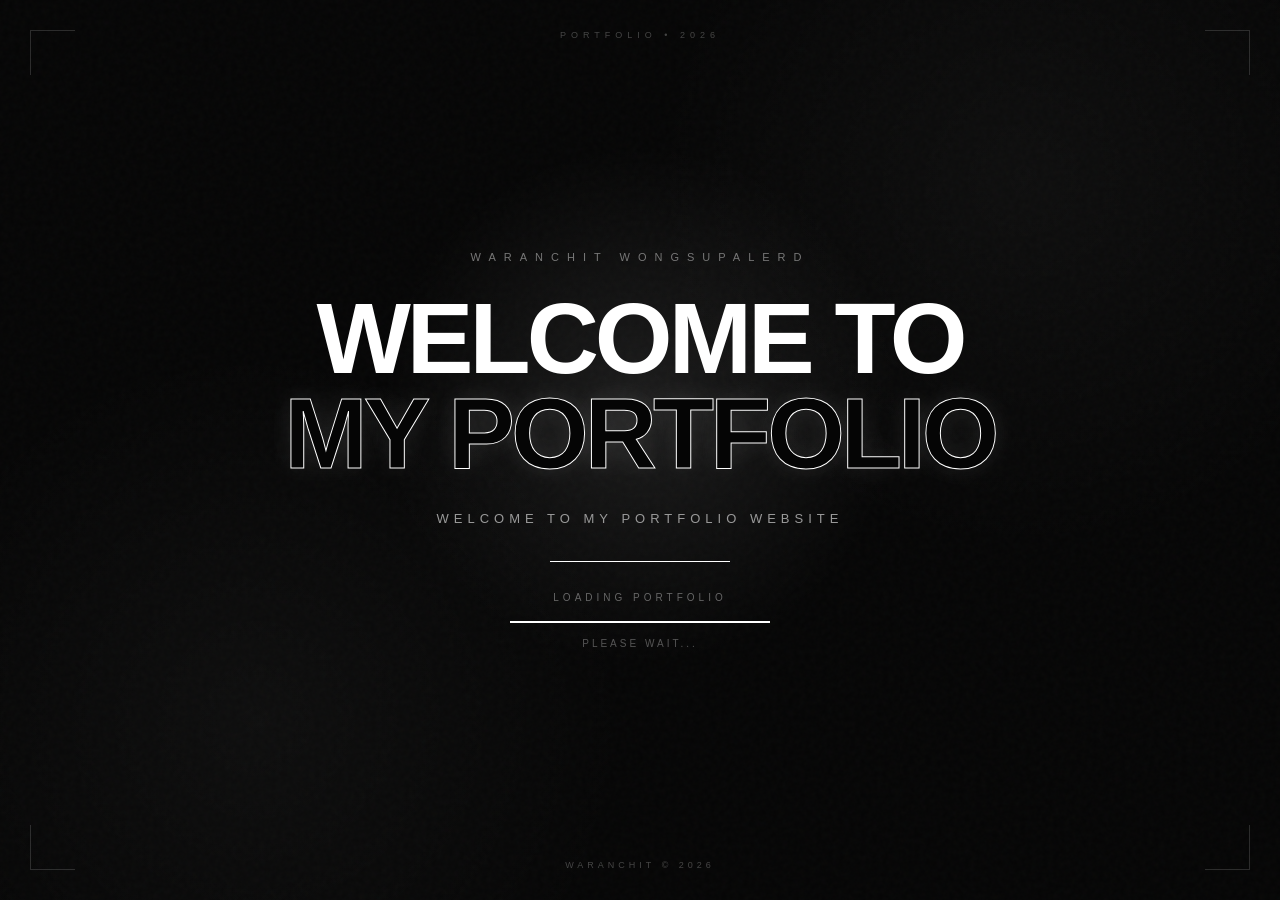
==== index.html @ 94093b91 "Update index.html" ====
<!DOCTYPE html>
<html lang="th">

<head>

<meta charset="UTF-8">
<meta name="viewport" content="width=device-width, initial-scale=1.0">

<title>Loading | Waranchit Portfolio</title>

<style>

/* =========================================================
   RESET
========================================================= */

*{
    margin:0;
    padding:0;
    box-sizing:border-box;
}

html,
body{
    width:100%;
    height:100%;
}

body{

    font-family:
        "Segoe UI",
        Arial,
        sans-serif;

    background:#050505;

    color:#fff;

    overflow:hidden;
}


/* =========================================================
   LOADING SCREEN
========================================================= */

.loading-screen{

    position:fixed;

    inset:0;

    width:100%;
    height:100%;

    display:flex;

    justify-content:center;

    align-items:center;

    background:

        radial-gradient(
            circle at 50% 45%,
            rgba(255,255,255,.09),
            transparent 32%
        ),

        radial-gradient(
            circle at 20% 80%,
            rgba(255,255,255,.035),
            transparent 30%
        ),

        radial-gradient(
            circle at 80% 20%,
            rgba(255,255,255,.035),
            transparent 30%
        ),

        #050505;

    overflow:hidden;
}


/* =========================================================
   BACKGROUND GRID
========================================================= */

.loading-screen::before{

    content:"";

    position:absolute;

    inset:0;

    background:

        linear-gradient(
            90deg,
            transparent 49.5%,
            rgba(255,255,255,.035) 50%,
            transparent 50.5%
        ),

        linear-gradient(
            transparent 49.5%,
            rgba(255,255,255,.035) 50%,
            transparent 50.5%
        );

    background-size:
        100px 100px;

    mask-image:
        radial-gradient(
            ellipse at center,
            black 0%,
            transparent 75%
        );

    opacity:.5;

    pointer-events:none;
}


/* =========================================================
   NOISE
========================================================= */

.loading-screen::after{

    content:"";

    position:absolute;

    inset:0;

    opacity:.035;

    pointer-events:none;

    background-image:

        url("data:image/svg+xml,%3Csvg viewBox='0 0 180 180' xmlns='http://www.w3.org/2000/svg'%3E%3Cfilter id='noise'%3E%3CfeTurbulence type='fractalNoise' baseFrequency='.9' numOctaves='3' stitchTiles='stitch'/%3E%3C/filter%3E%3Crect width='100%25' height='100%25' filter='url(%23noise)' opacity='.8'/%3E%3C/svg%3E");
}


/* =========================================================
   CENTER
========================================================= */

.loading-content{

    position:relative;

    z-index:5;

    width:90%;

    max-width:1000px;

    text-align:center;
}


/* =========================================================
   SMALL TEXT
========================================================= */

.small-text{

    font-size:11px;

    letter-spacing:8px;

    color:#777;

    margin-bottom:28px;

    opacity:0;

    animation:
        fadeUp .9s ease .3s forwards;
}


/* =========================================================
   MAIN TITLE
========================================================= */

.title{

    font-size:
        clamp(
            42px,
            8vw,
            100px
        );

    font-weight:700;

    line-height:.95;

    letter-spacing:-4px;

    text-transform:uppercase;

    opacity:0;

    animation:
        titleReveal 1.3s
        cubic-bezier(.16,1,.3,1)
        .7s
        forwards;
}


.title span{

    display:block;

    color:#050505;

    -webkit-text-stroke:
        1px #fff;

    text-shadow:

        0 0 25px
        rgba(255,255,255,.1),

        0 0 60px
        rgba(255,255,255,.05);
}


/* =========================================================
   SUBTITLE
========================================================= */

.subtitle{

    margin-top:30px;

    font-size:13px;

    letter-spacing:5px;

    color:#999;

    text-transform:uppercase;

    opacity:0;

    animation:
        fadeUp .9s ease 1.9s forwards;
}


/* =========================================================
   LINE
========================================================= */

.line{

    width:0;

    height:1px;

    background:#fff;

    margin:
        35px auto 30px;

    animation:
        lineGrow 1.2s ease 2.5s forwards;
}


/* =========================================================
   LOADING TEXT
========================================================= */

.loading-text{

    font-size:10px;

    letter-spacing:4px;

    color:#666;

    text-transform:uppercase;

    opacity:0;

    animation:
        fadeIn .7s ease 2.8s forwards;
}


/* =========================================================
   PROGRESS BAR
========================================================= */

.progress{

    width:260px;

    max-width:70%;

    height:2px;

    background:#222;

    margin:
        18px auto 0;

    overflow:hidden;

    position:relative;

    opacity:0;

    animation:
        fadeIn .7s ease 2.8s forwards;
}


.progress::after{

    content:"";

    position:absolute;

    top:0;

    left:0;

    width:0;

    height:100%;

    background:#fff;

    box-shadow:
        0 0 12px
        rgba(255,255,255,.6);

    animation:
        loading 3s
        cubic-bezier(.4,0,.2,1)
        2.9s
        forwards;
}


/* =========================================================
   PERCENT
========================================================= */

.percent{

    margin-top:15px;

    font-size:10px;

    color:#555;

    letter-spacing:3px;

    opacity:0;

    animation:
        fadeIn .7s ease 2.8s forwards;
}


/* =========================================================
   CORNERS
========================================================= */

.corner{

    position:absolute;

    width:45px;

    height:45px;

    border-color:#444;

    border-style:solid;

    opacity:.6;
}


.corner.top-left{

    top:30px;

    left:30px;

    border-width:
        1px 0 0 1px;
}


.corner.top-right{

    top:30px;

    right:30px;

    border-width:
        1px 1px 0 0;
}


.corner.bottom-left{

    bottom:30px;

    left:30px;

    border-width:
        0 0 1px 1px;
}


.corner.bottom-right{

    bottom:30px;

    right:30px;

    border-width:
        0 1px 1px 0;
}


/* =========================================================
   TOP / BOTTOM INFO
========================================================= */

.top-info{

    position:absolute;

    top:30px;

    left:50%;

    transform:
        translateX(-50%);

    font-size:9px;

    letter-spacing:5px;

    color:#444;
}


.bottom-info{

    position:absolute;

    bottom:30px;

    left:50%;

    transform:
        translateX(-50%);

    font-size:9px;

    letter-spacing:4px;

    color:#444;

    white-space:nowrap;
}


/* =========================================================
   EXIT
========================================================= */

.loading-screen.exit{

    animation:
        exitScreen 1s
        cubic-bezier(.76,0,.24,1)
        forwards;
}


/* =========================================================
   ANIMATIONS
========================================================= */

@keyframes fadeUp{

    from{

        opacity:0;

        transform:
            translateY(25px);
    }

    to{

        opacity:1;

        transform:
            translateY(0);
    }
}


@keyframes fadeIn{

    from{
        opacity:0;
    }

    to{
        opacity:1;
    }
}


@keyframes titleReveal{

    from{

        opacity:0;

        transform:
            translateY(50px);

        letter-spacing:15px;
    }

    to{

        opacity:1;

        transform:
            translateY(0);

        letter-spacing:-4px;
    }
}


@keyframes lineGrow{

    from{
        width:0;
    }

    to{
        width:180px;
    }
}


@keyframes loading{

    from{
        width:0;
    }

    to{
        width:100%;
    }
}


@keyframes exitScreen{

    0%{

        opacity:1;

        transform:
            scale(1);
    }

    100%{

        opacity:0;

        transform:
            scale(1.06);

        visibility:hidden;
    }
}


/* =========================================================
   MOBILE
========================================================= */

@media(max-width:600px){

    .small-text{

        font-size:9px;

        letter-spacing:5px;

        margin-bottom:22px;
    }


    .title{

        font-size:40px;

        letter-spacing:-2px;
    }


    .subtitle{

        font-size:9px;

        letter-spacing:3px;

        line-height:1.8;
    }


    .loading-text{

        font-size:8px;

        letter-spacing:3px;
    }


    .progress{

        width:220px;
    }


    .corner{

        width:30px;

        height:30px;
    }


    .corner.top-left,
    .corner.top-right{

        top:20px;
    }


    .corner.bottom-left,
    .corner.bottom-right{

        bottom:20px;
    }


    .corner.top-left,
    .corner.bottom-left{

        left:20px;
    }


    .corner.top-right,
    .corner.bottom-right{

        right:20px;
    }


    .top-info{

        top:22px;

        font-size:7px;

        letter-spacing:3px;
    }


    .bottom-info{

        bottom:22px;

        font-size:7px;

        letter-spacing:2px;
    }

}


@media(max-width:400px){

    .title{

        font-size:32px;
    }


    .subtitle{

        font-size:8px;
    }


    .progress{

        width:180px;
    }

}

</style>

</head>


<body>


<!-- =========================================================
     LOADING SCREEN
========================================================= -->

<section class="loading-screen" id="loadingScreen">


    <!-- CORNERS -->

    <div class="corner top-left"></div>

    <div class="corner top-right"></div>

    <div class="corner bottom-left"></div>

    <div class="corner bottom-right"></div>


    <!-- TOP -->

    <div class="top-info">

        PORTFOLIO • 2026

    </div>


    <!-- CENTER -->

    <div class="loading-content">


        <div class="small-text">

            WARANCHIT WONGSUPALERD

        </div>


        <div class="title">

            WELCOME TO

            <span>

                MY PORTFOLIO

            </span>

        </div>


        <div class="subtitle">

            WELCOME TO MY PORTFOLIO WEBSITE

        </div>


        <div class="line"></div>


        <div class="loading-text">

            LOADING PORTFOLIO

        </div>


        <div class="progress"></div>


        <div class="percent">

            PLEASE WAIT...

        </div>


    </div>


    <!-- BOTTOM -->

    <div class="bottom-info">

        WARANCHIT © 2026

    </div>


</section>


<script>

/* =========================================================
   AUTO REDIRECT
========================================================= */

const loadingScreen =
    document.getElementById("loadingScreen");


/*
    รอให้ Animation โหลดเสร็จ
    แล้วเปลี่ยนไปหน้า portfolio.html
*/

setTimeout(() => {

    loadingScreen.classList.add("exit");

}, 5900);


/*
    หลังจากหน้า Loading เริ่มหาย
    ให้เปิด portfolio.html อัตโนมัติ
*/

setTimeout(() => {

    window.location.href = "portfolio.html";

}, 6900);

</script>


</body>

</html>
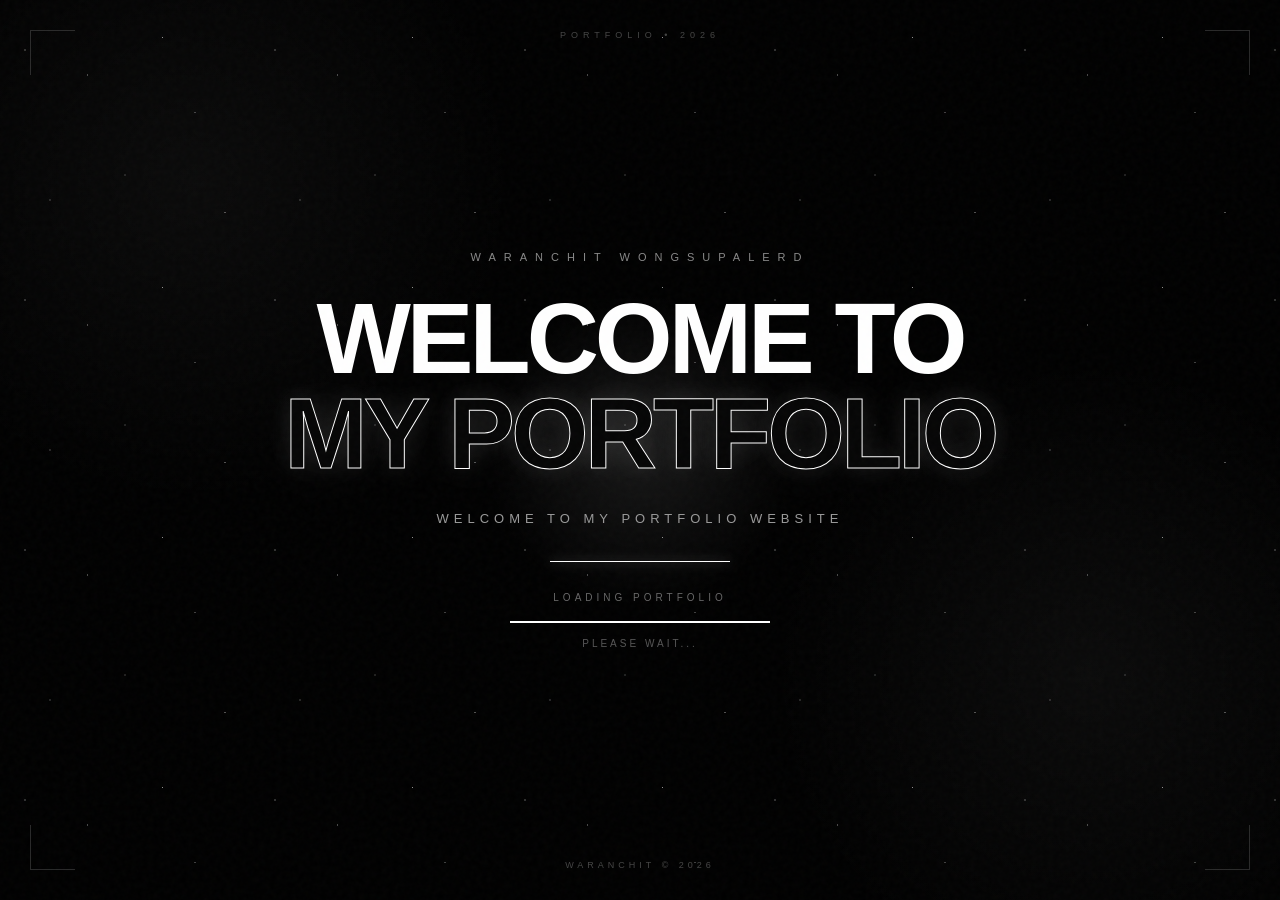
==== commit ca26ded0: "Update index.html" ====
--- a/index.html
+++ b/index.html
@@ -1,3 +1,4 @@
+```html
 <!DOCTYPE html>
 <html lang="th">
 
@@ -33,7 +34,7 @@
         Arial,
         sans-serif;
 
-    background:#050505;
+    background:#000;
 
     color:#fff;
 
@@ -63,26 +64,254 @@
     background:
 
         radial-gradient(
-            circle at 50% 45%,
+            circle at 50% 50%,
             rgba(255,255,255,.09),
-            transparent 32%
+            transparent 20%
         ),
 
         radial-gradient(
-            circle at 20% 80%,
-            rgba(255,255,255,.035),
-            transparent 30%
+            circle at 15% 20%,
+            rgba(255,255,255,.04),
+            transparent 25%
         ),
 
         radial-gradient(
-            circle at 80% 20%,
-            rgba(255,255,255,.035),
-            transparent 30%
+            circle at 85% 75%,
+            rgba(255,255,255,.04),
+            transparent 25%
         ),
 
-        #050505;
+        #000;
 
     overflow:hidden;
+
+    isolation:isolate;
+}
+
+
+/* =========================================================
+   SPACE STARS
+========================================================= */
+
+.loading-screen .stars{
+
+    position:absolute;
+
+    inset:0;
+
+    background-image:
+
+        radial-gradient(
+            1px 1px at 10% 20%,
+            rgba(255,255,255,.9),
+            transparent
+        ),
+
+        radial-gradient(
+            1px 1px at 20% 80%,
+            rgba(255,255,255,.7),
+            transparent
+        ),
+
+        radial-gradient(
+            1px 1px at 35% 30%,
+            rgba(255,255,255,.8),
+            transparent
+        ),
+
+        radial-gradient(
+            1px 1px at 50% 70%,
+            rgba(255,255,255,.6),
+            transparent
+        ),
+
+        radial-gradient(
+            1px 1px at 65% 15%,
+            rgba(255,255,255,.8),
+            transparent
+        ),
+
+        radial-gradient(
+            1px 1px at 78% 45%,
+            rgba(255,255,255,.7),
+            transparent
+        ),
+
+        radial-gradient(
+            1px 1px at 90% 85%,
+            rgba(255,255,255,.9),
+            transparent
+        );
+
+    background-size:
+        250px 250px;
+
+    opacity:.7;
+
+    animation:
+        starMove 20s linear infinite;
+
+    z-index:-5;
+}
+
+
+/* =========================================================
+   SHOOTING STARS
+========================================================= */
+
+.shooting-stars{
+
+    position:absolute;
+
+    inset:0;
+
+    overflow:hidden;
+
+    pointer-events:none;
+
+    z-index:-2;
+}
+
+
+.shooting-star{
+
+    position:absolute;
+
+    width:180px;
+
+    height:1px;
+
+    background:
+
+        linear-gradient(
+            90deg,
+            transparent,
+            rgba(255,255,255,.15),
+            #fff
+        );
+
+    box-shadow:
+        0 0 8px rgba(255,255,255,.7);
+
+    opacity:0;
+
+    transform:
+        rotate(-35deg);
+
+    animation:
+        shooting 5s linear infinite;
+}
+
+
+/* STAR 1 */
+
+.shooting-star:nth-child(1){
+
+    top:8%;
+
+    left:5%;
+
+    animation-delay:0s;
+
+    animation-duration:4.5s;
+}
+
+
+/* STAR 2 */
+
+.shooting-star:nth-child(2){
+
+    top:20%;
+
+    left:55%;
+
+    animation-delay:1.8s;
+
+    animation-duration:5s;
+}
+
+
+/* STAR 3 */
+
+.shooting-star:nth-child(3){
+
+    top:5%;
+
+    left:78%;
+
+    animation-delay:3.5s;
+
+    animation-duration:4.8s;
+}
+
+
+/* STAR 4 */
+
+.shooting-star:nth-child(4){
+
+    top:55%;
+
+    left:15%;
+
+    animation-delay:5s;
+
+    animation-duration:5.5s;
+}
+
+
+/* STAR 5 */
+
+.shooting-star:nth-child(5){
+
+    top:35%;
+
+    left:88%;
+
+    animation-delay:7s;
+
+    animation-duration:4.5s;
+}
+
+
+/* STAR 6 */
+
+.shooting-star:nth-child(6){
+
+    top:75%;
+
+    left:65%;
+
+    animation-delay:9s;
+
+    animation-duration:5s;
+}
+
+
+/* STAR 7 */
+
+.shooting-star:nth-child(7){
+
+    top:45%;
+
+    left:40%;
+
+    animation-delay:11s;
+
+    animation-duration:6s;
+}
+
+
+/* STAR 8 */
+
+.shooting-star:nth-child(8){
+
+    top:85%;
+
+    left:5%;
+
+    animation-delay:13s;
+
+    animation-duration:5s;
 }
 
 
@@ -90,9 +319,7 @@
    BACKGROUND GRID
 ========================================================= */
 
-.loading-screen::before{
-
-    content:"";
+.loading-screen .grid{
 
     position:absolute;
 
@@ -103,13 +330,13 @@
         linear-gradient(
             90deg,
             transparent 49.5%,
-            rgba(255,255,255,.035) 50%,
+            rgba(255,255,255,.025) 50%,
             transparent 50.5%
         ),
 
         linear-gradient(
             transparent 49.5%,
-            rgba(255,255,255,.035) 50%,
+            rgba(255,255,255,.025) 50%,
             transparent 50.5%
         );
 
@@ -126,6 +353,8 @@
     opacity:.5;
 
     pointer-events:none;
+
+    z-index:-3;
 }
 
 
@@ -133,9 +362,7 @@
    NOISE
 ========================================================= */
 
-.loading-screen::after{
-
-    content:"";
+.loading-screen .noise{
 
     position:absolute;
 
@@ -148,6 +375,8 @@
     background-image:
 
         url("data:image/svg+xml,%3Csvg viewBox='0 0 180 180' xmlns='http://www.w3.org/2000/svg'%3E%3Cfilter id='noise'%3E%3CfeTurbulence type='fractalNoise' baseFrequency='.9' numOctaves='3' stitchTiles='stitch'/%3E%3C/filter%3E%3Crect width='100%25' height='100%25' filter='url(%23noise)' opacity='.8'/%3E%3C/svg%3E");
+
+    z-index:10;
 }
 
 
@@ -179,7 +408,7 @@
 
     letter-spacing:8px;
 
-    color:#777;
+    color:#888;
 
     margin-bottom:28px;
 
@@ -214,6 +443,7 @@
     opacity:0;
 
     animation:
+
         titleReveal 1.3s
         cubic-bezier(.16,1,.3,1)
         .7s
@@ -233,10 +463,13 @@
     text-shadow:
 
         0 0 25px
-        rgba(255,255,255,.1),
+        rgba(255,255,255,.12),
 
         0 0 60px
-        rgba(255,255,255,.05);
+        rgba(255,255,255,.06);
+
+    animation:
+        titleGlow 3s ease-in-out infinite;
 }
 
 
@@ -277,80 +510,84 @@
 
     margin:
         35px auto 30px;
-
-    animation:
-        lineGrow 1.2s ease 2.5s forwards;
-}
-
-
-/* =========================================================
-   LOADING TEXT
-========================================================= */
-
-.loading-text{
-
-    font-size:10px;
-
-    letter-spacing:4px;
-
-    color:#666;
-
-    text-transform:uppercase;
-
-    opacity:0;
-
-    animation:
-        fadeIn .7s ease 2.8s forwards;
-}
-
-
-/* =========================================================
-   PROGRESS BAR
-========================================================= */
-
-.progress{
-
-    width:260px;
-
-    max-width:70%;
-
-    height:2px;
-
-    background:#222;
-
-    margin:
-        18px auto 0;
-
-    overflow:hidden;
-
-    position:relative;
-
-    opacity:0;
-
-    animation:
-        fadeIn .7s ease 2.8s forwards;
-}
-
-
-.progress::after{
-
-    content:"";
-
-    position:absolute;
-
-    top:0;
-
-    left:0;
-
-    width:0;
-
-    height:100%;
-
-    background:#fff;
 
     box-shadow:
         0 0 12px
         rgba(255,255,255,.6);
+
+    animation:
+        lineGrow 1.2s ease 2.5s forwards;
+}
+
+
+/* =========================================================
+   LOADING TEXT
+========================================================= */
+
+.loading-text{
+
+    font-size:10px;
+
+    letter-spacing:4px;
+
+    color:#666;
+
+    text-transform:uppercase;
+
+    opacity:0;
+
+    animation:
+        fadeIn .7s ease 2.8s forwards;
+}
+
+
+/* =========================================================
+   PROGRESS BAR
+========================================================= */
+
+.progress{
+
+    width:260px;
+
+    max-width:70%;
+
+    height:2px;
+
+    background:#222;
+
+    margin:
+        18px auto 0;
+
+    overflow:hidden;
+
+    position:relative;
+
+    opacity:0;
+
+    animation:
+        fadeIn .7s ease 2.8s forwards;
+}
+
+
+.progress::after{
+
+    content:"";
+
+    position:absolute;
+
+    top:0;
+
+    left:0;
+
+    width:0;
+
+    height:100%;
+
+    background:#fff;
+
+    box-shadow:
+        0 0 15px
+        rgba(255,255,255,.9);
 
     animation:
         loading 3s
@@ -398,6 +635,21 @@
     border-style:solid;
 
     opacity:.6;
+
+    z-index:6;
+
+    transition:
+        all .4s ease;
+}
+
+
+.corner:hover{
+
+    border-color:#fff;
+
+    width:55px;
+
+    height:55px;
 }
 
 
@@ -446,7 +698,7 @@
 
 
 /* =========================================================
-   TOP / BOTTOM INFO
+   TOP INFO
 ========================================================= */
 
 .top-info{
@@ -465,8 +717,14 @@
     letter-spacing:5px;
 
     color:#444;
-}
-
+
+    z-index:6;
+}
+
+
+/* =========================================================
+   BOTTOM INFO
+========================================================= */
 
 .bottom-info{
 
@@ -486,6 +744,8 @@
     color:#444;
 
     white-space:nowrap;
+
+    z-index:6;
 }
 
 
@@ -562,6 +822,25 @@
 }
 
 
+@keyframes titleGlow{
+
+    0%,
+    100%{
+
+        text-shadow:
+            0 0 20px
+            rgba(255,255,255,.08);
+    }
+
+    50%{
+
+        text-shadow:
+            0 0 35px
+            rgba(255,255,255,.18);
+    }
+}
+
+
 @keyframes lineGrow{
 
     from{
@@ -586,6 +865,63 @@
 }
 
 
+@keyframes starMove{
+
+    from{
+
+        transform:
+            translateY(0);
+    }
+
+    to{
+
+        transform:
+            translateY(-80px);
+    }
+}
+
+
+@keyframes shooting{
+
+    0%{
+
+        opacity:0;
+
+        transform:
+            translate(0,0)
+            rotate(-35deg);
+    }
+
+    5%{
+
+        opacity:1;
+    }
+
+    25%{
+
+        opacity:.9;
+    }
+
+    40%{
+
+        opacity:0;
+
+        transform:
+            translate(650px,650px)
+            rotate(-35deg);
+    }
+
+    100%{
+
+        opacity:0;
+
+        transform:
+            translate(650px,650px)
+            rotate(-35deg);
+    }
+}
+
+
 @keyframes exitScreen{
 
     0%{
@@ -601,7 +937,7 @@
         opacity:0;
 
         transform:
-            scale(1.06);
+            scale(1.08);
 
         visibility:hidden;
     }
@@ -657,6 +993,14 @@
 
 
     .corner{
+
+        width:30px;
+
+        height:30px;
+    }
+
+
+    .corner:hover{
 
         width:30px;
 
@@ -709,6 +1053,12 @@
         font-size:7px;
 
         letter-spacing:2px;
+    }
+
+
+    .shooting-star{
+
+        width:120px;
     }
 
 }
@@ -747,7 +1097,48 @@
      LOADING SCREEN
 ========================================================= -->
 
-<section class="loading-screen" id="loadingScreen">
+<section
+    class="loading-screen"
+    id="loadingScreen"
+>
+
+
+    <!-- SPACE STARS -->
+
+    <div class="stars"></div>
+
+
+    <!-- BACKGROUND GRID -->
+
+    <div class="grid"></div>
+
+
+    <!-- SHOOTING STARS -->
+
+    <div class="shooting-stars">
+
+        <span class="shooting-star"></span>
+
+        <span class="shooting-star"></span>
+
+        <span class="shooting-star"></span>
+
+        <span class="shooting-star"></span>
+
+        <span class="shooting-star"></span>
+
+        <span class="shooting-star"></span>
+
+        <span class="shooting-star"></span>
+
+        <span class="shooting-star"></span>
+
+    </div>
+
+
+    <!-- NOISE -->
+
+    <div class="noise"></div>
 
 
     <!-- CORNERS -->
@@ -848,8 +1239,8 @@
 
 
 /*
-    รอให้ Animation โหลดเสร็จ
-    แล้วเปลี่ยนไปหน้า portfolio.html
+    เริ่มเอฟเฟกต์ออกจากหน้าจอ
+    หลังจาก Loading ทำงานประมาณ 5.9 วินาที
 */
 
 setTimeout(() => {
@@ -860,13 +1251,13 @@
 
 
 /*
-    หลังจากหน้า Loading เริ่มหาย
-    ให้เปิด portfolio.html อัตโนมัติ
+    เปิดหน้า Portfolio
 */
 
 setTimeout(() => {
 
-    window.location.href = "portfolio.html";
+    window.location.href =
+        "portfolio.html";
 
 }, 6900);
 
@@ -876,3 +1267,4 @@
 </body>
 
 </html>
+```
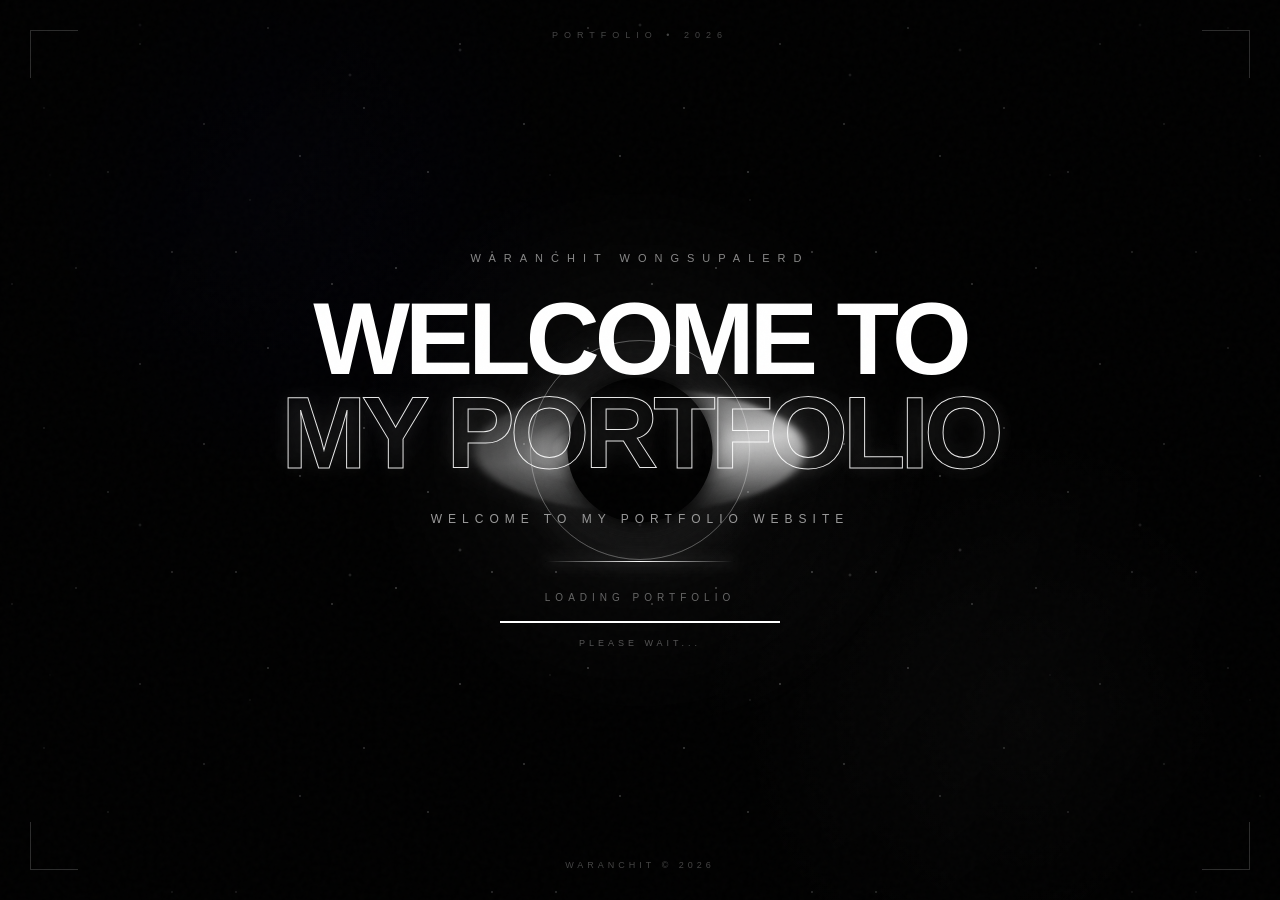
==== commit aba109ad: "Update index.html" ====
--- a/index.html
+++ b/index.html
@@ -65,20 +65,20 @@
 
         radial-gradient(
             circle at 50% 50%,
-            rgba(255,255,255,.09),
-            transparent 20%
+            rgba(255,255,255,.08),
+            transparent 18%
         ),
 
         radial-gradient(
-            circle at 15% 20%,
-            rgba(255,255,255,.04),
-            transparent 25%
+            circle at 20% 20%,
+            rgba(100,100,255,.04),
+            transparent 30%
         ),
 
         radial-gradient(
-            circle at 85% 75%,
-            rgba(255,255,255,.04),
-            transparent 25%
+            circle at 80% 80%,
+            rgba(255,255,255,.035),
+            transparent 30%
         ),
 
         #000;
@@ -86,72 +86,282 @@
     overflow:hidden;
 
     isolation:isolate;
-}
-
-
-/* =========================================================
-   SPACE STARS
-========================================================= */
-
-.loading-screen .stars{
+
+    perspective:1000px;
+}
+
+
+/* =========================================================
+   STAR FIELD
+========================================================= */
+
+.stars{
 
     position:absolute;
 
+    inset:-100px;
+
+    background-image:
+
+        radial-gradient(1px 1px at 5% 10%,#fff,transparent),
+        radial-gradient(1px 1px at 15% 40%,#fff,transparent),
+        radial-gradient(1px 1px at 25% 80%,#fff,transparent),
+        radial-gradient(1px 1px at 35% 20%,#fff,transparent),
+        radial-gradient(1px 1px at 45% 65%,#fff,transparent),
+        radial-gradient(1px 1px at 55% 15%,#fff,transparent),
+        radial-gradient(1px 1px at 65% 85%,#fff,transparent),
+        radial-gradient(1px 1px at 75% 45%,#fff,transparent),
+        radial-gradient(1px 1px at 85% 10%,#fff,transparent),
+        radial-gradient(1px 1px at 95% 70%,#fff,transparent);
+
+    background-size:320px 320px;
+
+    opacity:.65;
+
+    animation:
+        starsMove 35s linear infinite;
+
+    z-index:-10;
+}
+
+
+/* SECOND STAR LAYER */
+
+.stars::after{
+
+    content:"";
+
+    position:absolute;
+
     inset:0;
 
     background-image:
 
+        radial-gradient(2px 2px at 12% 30%,rgba(255,255,255,.8),transparent),
+        radial-gradient(1px 1px at 30% 55%,rgba(255,255,255,.7),transparent),
+        radial-gradient(2px 2px at 48% 25%,rgba(255,255,255,.8),transparent),
+        radial-gradient(1px 1px at 70% 60%,rgba(255,255,255,.8),transparent),
+        radial-gradient(2px 2px at 90% 35%,rgba(255,255,255,.7),transparent);
+
+    background-size:500px 500px;
+
+    animation:
+        starsMoveReverse 50s linear infinite;
+
+    opacity:.45;
+}
+
+
+/* =========================================================
+   BLACK HOLE
+========================================================= */
+
+.black-hole{
+
+    position:absolute;
+
+    width:420px;
+
+    height:420px;
+
+    left:50%;
+
+    top:50%;
+
+    transform:
+        translate(-50%,-50%);
+
+    z-index:-3;
+
+    pointer-events:none;
+
+    animation:
+        blackHoleFloat 8s ease-in-out infinite;
+}
+
+
+/* =========================================================
+   OUTER GRAVITY GLOW
+========================================================= */
+
+.black-hole::before{
+
+    content:"";
+
+    position:absolute;
+
+    inset:-90px;
+
+    border-radius:50%;
+
+    background:
+
         radial-gradient(
-            1px 1px at 10% 20%,
-            rgba(255,255,255,.9),
-            transparent
-        ),
+            circle,
+            rgba(255,255,255,.08) 0%,
+            rgba(255,255,255,.025) 35%,
+            transparent 70%
+        );
+
+    filter:blur(15px);
+
+    animation:
+        gravityPulse 4s ease-in-out infinite;
+}
+
+
+/* =========================================================
+   ACCRETION DISK
+========================================================= */
+
+.accretion-disk{
+
+    position:absolute;
+
+    width:100%;
+
+    height:100%;
+
+    border-radius:50%;
+
+    background:
 
         radial-gradient(
-            1px 1px at 20% 80%,
+            ellipse,
+            transparent 0%,
+            transparent 24%,
+
+            rgba(255,255,255,.95) 25%,
+            rgba(255,255,255,.35) 30%,
+
+            rgba(255,255,255,.08) 39%,
+
+            transparent 52%
+        );
+
+    transform:
+        rotateX(68deg)
+        rotateZ(-15deg);
+
+    filter:
+        blur(.3px)
+        drop-shadow(
+            0 0 20px
+            rgba(255,255,255,.4)
+        );
+
+    animation:
+        diskRotate 8s linear infinite;
+}
+
+
+/* =========================================================
+   INNER DISK
+========================================================= */
+
+.accretion-disk::before{
+
+    content:"";
+
+    position:absolute;
+
+    inset:45px;
+
+    border-radius:50%;
+
+    background:
+
+        conic-gradient(
+            from 0deg,
+            transparent,
             rgba(255,255,255,.7),
-            transparent
-        ),
-
-        radial-gradient(
-            1px 1px at 35% 30%,
-            rgba(255,255,255,.8),
-            transparent
-        ),
-
-        radial-gradient(
-            1px 1px at 50% 70%,
-            rgba(255,255,255,.6),
-            transparent
-        ),
-
-        radial-gradient(
-            1px 1px at 65% 15%,
-            rgba(255,255,255,.8),
-            transparent
-        ),
-
-        radial-gradient(
-            1px 1px at 78% 45%,
-            rgba(255,255,255,.7),
-            transparent
-        ),
-
-        radial-gradient(
-            1px 1px at 90% 85%,
-            rgba(255,255,255,.9),
+            transparent,
+            rgba(255,255,255,.25),
             transparent
         );
 
-    background-size:
-        250px 250px;
-
-    opacity:.7;
-
-    animation:
-        starMove 20s linear infinite;
-
-    z-index:-5;
+    filter:blur(5px);
+
+    animation:
+        diskRotateReverse 4s linear infinite;
+}
+
+
+/* =========================================================
+   EVENT HORIZON
+========================================================= */
+
+.event-horizon{
+
+    position:absolute;
+
+    width:145px;
+
+    height:145px;
+
+    left:50%;
+
+    top:50%;
+
+    transform:
+        translate(-50%,-50%);
+
+    border-radius:50%;
+
+    background:#000;
+
+    box-shadow:
+
+        0 0 20px #000,
+
+        0 0 50px rgba(0,0,0,.9),
+
+        0 0 90px rgba(255,255,255,.15);
+
+    z-index:3;
+
+    animation:
+        horizonPulse 4s ease-in-out infinite;
+}
+
+
+/* =========================================================
+   GRAVITY WAVES
+========================================================= */
+
+.gravity-wave{
+
+    position:absolute;
+
+    left:50%;
+
+    top:50%;
+
+    width:220px;
+
+    height:220px;
+
+    border:1px solid rgba(255,255,255,.12);
+
+    border-radius:50%;
+
+    transform:
+        translate(-50%,-50%);
+
+    animation:
+        gravityWave 5s ease-out infinite;
+}
+
+
+.gravity-wave:nth-child(2){
+
+    animation-delay:1.6s;
+}
+
+
+.gravity-wave:nth-child(3){
+
+    animation-delay:3.2s;
 }
 
 
@@ -169,7 +379,7 @@
 
     pointer-events:none;
 
-    z-index:-2;
+    z-index:-1;
 }
 
 
@@ -177,9 +387,14 @@
 
     position:absolute;
 
-    width:180px;
+    width:220px;
 
     height:1px;
+
+    opacity:0;
+
+    transform:
+        rotate(-35deg);
 
     background:
 
@@ -187,156 +402,91 @@
             90deg,
             transparent,
             rgba(255,255,255,.15),
+            rgba(255,255,255,.7),
             #fff
         );
 
     box-shadow:
-        0 0 8px rgba(255,255,255,.7);
-
-    opacity:0;
-
-    transform:
-        rotate(-35deg);
-
-    animation:
-        shooting 5s linear infinite;
-}
-
-
-/* STAR 1 */
+        0 0 10px rgba(255,255,255,.8);
+
+    animation:
+        shootingStar 6s cubic-bezier(.2,.7,.2,1) infinite;
+}
+
+
+/* STAR POSITIONS */
 
 .shooting-star:nth-child(1){
-
+    top:5%;
+    left:3%;
+    animation-delay:0s;
+}
+
+.shooting-star:nth-child(2){
+    top:18%;
+    left:50%;
+    animation-delay:1.5s;
+}
+
+.shooting-star:nth-child(3){
     top:8%;
-
+    left:80%;
+    animation-delay:3s;
+}
+
+.shooting-star:nth-child(4){
+    top:42%;
+    left:90%;
+    animation-delay:4.5s;
+}
+
+.shooting-star:nth-child(5){
+    top:70%;
     left:5%;
-
-    animation-delay:0s;
-
-    animation-duration:4.5s;
-}
-
-
-/* STAR 2 */
-
-.shooting-star:nth-child(2){
-
-    top:20%;
-
+    animation-delay:6s;
+}
+
+.shooting-star:nth-child(6){
+    top:82%;
     left:55%;
-
-    animation-delay:1.8s;
-
-    animation-duration:5s;
-}
-
-
-/* STAR 3 */
-
-.shooting-star:nth-child(3){
-
-    top:5%;
-
-    left:78%;
-
-    animation-delay:3.5s;
-
-    animation-duration:4.8s;
-}
-
-
-/* STAR 4 */
-
-.shooting-star:nth-child(4){
-
-    top:55%;
-
-    left:15%;
-
-    animation-delay:5s;
-
-    animation-duration:5.5s;
-}
-
-
-/* STAR 5 */
-
-.shooting-star:nth-child(5){
-
-    top:35%;
-
-    left:88%;
-
-    animation-delay:7s;
-
-    animation-duration:4.5s;
-}
-
-
-/* STAR 6 */
-
-.shooting-star:nth-child(6){
-
-    top:75%;
-
-    left:65%;
-
+    animation-delay:7.5s;
+}
+
+.shooting-star:nth-child(7){
+    top:50%;
+    left:25%;
     animation-delay:9s;
-
-    animation-duration:5s;
-}
-
-
-/* STAR 7 */
-
-.shooting-star:nth-child(7){
-
-    top:45%;
-
-    left:40%;
-
+}
+
+.shooting-star:nth-child(8){
+    top:90%;
+    left:80%;
     animation-delay:11s;
-
-    animation-duration:6s;
-}
-
-
-/* STAR 8 */
-
-.shooting-star:nth-child(8){
-
-    top:85%;
-
-    left:5%;
-
-    animation-delay:13s;
-
-    animation-duration:5s;
-}
-
-
-/* =========================================================
-   BACKGROUND GRID
-========================================================= */
-
-.loading-screen .grid{
+}
+
+
+/* =========================================================
+   GRID
+========================================================= */
+
+.grid{
 
     position:absolute;
 
-    inset:0;
+    inset:-50%;
 
     background:
 
         linear-gradient(
             90deg,
             transparent 49.5%,
-            rgba(255,255,255,.025) 50%,
+            rgba(255,255,255,.035) 50%,
             transparent 50.5%
         ),
 
         linear-gradient(
             transparent 49.5%,
-            rgba(255,255,255,.025) 50%,
+            rgba(255,255,255,.035) 50%,
             transparent 50.5%
         );
 
@@ -344,17 +494,50 @@
         100px 100px;
 
     mask-image:
+
         radial-gradient(
             ellipse at center,
             black 0%,
-            transparent 75%
+            transparent 65%
         );
 
     opacity:.5;
 
+    transform:
+        perspective(500px)
+        rotateX(65deg);
+
+    animation:
+        gridMove 18s linear infinite;
+
     pointer-events:none;
 
-    z-index:-3;
+    z-index:-6;
+}
+
+
+/* =========================================================
+   VIGNETTE
+========================================================= */
+
+.vignette{
+
+    position:absolute;
+
+    inset:0;
+
+    background:
+
+        radial-gradient(
+            circle at center,
+            transparent 35%,
+            rgba(0,0,0,.35) 65%,
+            rgba(0,0,0,.9) 100%
+        );
+
+    pointer-events:none;
+
+    z-index:2;
 }
 
 
@@ -362,13 +545,13 @@
    NOISE
 ========================================================= */
 
-.loading-screen .noise{
+.noise{
 
     position:absolute;
 
     inset:0;
 
-    opacity:.035;
+    opacity:.025;
 
     pointer-events:none;
 
@@ -381,7 +564,7 @@
 
 
 /* =========================================================
-   CENTER
+   CENTER CONTENT
 ========================================================= */
 
 .loading-content{
@@ -392,9 +575,12 @@
 
     width:90%;
 
-    max-width:1000px;
+    max-width:1100px;
 
     text-align:center;
+
+    transform:
+        translateZ(0);
 }
 
 
@@ -415,28 +601,29 @@
     opacity:0;
 
     animation:
-        fadeUp .9s ease .3s forwards;
-}
-
-
-/* =========================================================
-   MAIN TITLE
+        fadeUp 1s ease .3s forwards;
+}
+
+
+/* =========================================================
+   TITLE
 ========================================================= */
 
 .title{
 
     font-size:
+
         clamp(
-            42px,
+            44px,
             8vw,
-            100px
+            105px
         );
 
     font-weight:700;
 
-    line-height:.95;
-
-    letter-spacing:-4px;
+    line-height:.92;
+
+    letter-spacing:-5px;
 
     text-transform:uppercase;
 
@@ -444,9 +631,9 @@
 
     animation:
 
-        titleReveal 1.3s
+        titleReveal 1.4s
         cubic-bezier(.16,1,.3,1)
-        .7s
+        .6s
         forwards;
 }
 
@@ -455,21 +642,19 @@
 
     display:block;
 
-    color:#050505;
+    color:transparent;
 
     -webkit-text-stroke:
-        1px #fff;
+        1px rgba(255,255,255,.9);
 
     text-shadow:
 
-        0 0 25px
-        rgba(255,255,255,.12),
-
-        0 0 60px
-        rgba(255,255,255,.06);
-
-    animation:
-        titleGlow 3s ease-in-out infinite;
+        0 0 20px rgba(255,255,255,.08),
+
+        0 0 50px rgba(255,255,255,.05);
+
+    animation:
+        titleGlow 4s ease-in-out infinite;
 }
 
 
@@ -479,11 +664,11 @@
 
 .subtitle{
 
-    margin-top:30px;
-
-    font-size:13px;
-
-    letter-spacing:5px;
+    margin-top:32px;
+
+    font-size:12px;
+
+    letter-spacing:6px;
 
     color:#999;
 
@@ -492,7 +677,7 @@
     opacity:0;
 
     animation:
-        fadeUp .9s ease 1.9s forwards;
+        fadeUp 1s ease 1.8s forwards;
 }
 
 
@@ -506,17 +691,23 @@
 
     height:1px;
 
-    background:#fff;
+    background:
+
+        linear-gradient(
+            90deg,
+            transparent,
+            #fff,
+            transparent
+        );
 
     margin:
         35px auto 30px;
 
     box-shadow:
-        0 0 12px
-        rgba(255,255,255,.6);
-
-    animation:
-        lineGrow 1.2s ease 2.5s forwards;
+        0 0 15px rgba(255,255,255,.7);
+
+    animation:
+        lineGrow 1.3s ease 2.3s forwards;
 }
 
 
@@ -528,7 +719,7 @@
 
     font-size:10px;
 
-    letter-spacing:4px;
+    letter-spacing:5px;
 
     color:#666;
 
@@ -537,7 +728,7 @@
     opacity:0;
 
     animation:
-        fadeIn .7s ease 2.8s forwards;
+        fadeIn .8s ease 2.6s forwards;
 }
 
 
@@ -547,13 +738,19 @@
 
 .progress{
 
-    width:260px;
+    width:280px;
 
     max-width:70%;
 
     height:2px;
 
-    background:#222;
+    background:
+
+        linear-gradient(
+            90deg,
+            #111,
+            #222
+        );
 
     margin:
         18px auto 0;
@@ -565,7 +762,7 @@
     opacity:0;
 
     animation:
-        fadeIn .7s ease 2.8s forwards;
+        fadeIn .8s ease 2.6s forwards;
 }
 
 
@@ -586,17 +783,47 @@
     background:#fff;
 
     box-shadow:
-        0 0 15px
-        rgba(255,255,255,.9);
-
-    animation:
-        loading 3s
+        0 0 18px rgba(255,255,255,1);
+
+    animation:
+
+        loading 3.2s
         cubic-bezier(.4,0,.2,1)
-        2.9s
+        2.7s
         forwards;
 }
 
 
+/* MOVING LIGHT */
+
+.progress::before{
+
+    content:"";
+
+    position:absolute;
+
+    top:0;
+
+    left:-100px;
+
+    width:80px;
+
+    height:100%;
+
+    background:
+
+        linear-gradient(
+            90deg,
+            transparent,
+            rgba(255,255,255,.9),
+            transparent
+        );
+
+    animation:
+        progressLight 2s linear infinite;
+}
+
+
 /* =========================================================
    PERCENT
 ========================================================= */
@@ -605,16 +832,16 @@
 
     margin-top:15px;
 
-    font-size:10px;
+    font-size:9px;
 
     color:#555;
 
-    letter-spacing:3px;
+    letter-spacing:4px;
 
     opacity:0;
 
     animation:
-        fadeIn .7s ease 2.8s forwards;
+        fadeIn .8s ease 2.6s forwards;
 }
 
 
@@ -626,37 +853,26 @@
 
     position:absolute;
 
-    width:45px;
-
-    height:45px;
+    width:48px;
+
+    height:48px;
 
     border-color:#444;
 
     border-style:solid;
 
-    opacity:.6;
+    opacity:.65;
 
     z-index:6;
 
     transition:
-        all .4s ease;
-}
-
-
-.corner:hover{
-
-    border-color:#fff;
-
-    width:55px;
-
-    height:55px;
+        all .5s ease;
 }
 
 
 .corner.top-left{
 
     top:30px;
-
     left:30px;
 
     border-width:
@@ -667,7 +883,6 @@
 .corner.top-right{
 
     top:30px;
-
     right:30px;
 
     border-width:
@@ -678,7 +893,6 @@
 .corner.bottom-left{
 
     bottom:30px;
-
     left:30px;
 
     border-width:
@@ -689,7 +903,6 @@
 .corner.bottom-right{
 
     bottom:30px;
-
     right:30px;
 
     border-width:
@@ -697,6 +910,21 @@
 }
 
 
+.corner:hover{
+
+    width:60px;
+
+    height:60px;
+
+    border-color:#fff;
+
+    filter:
+        drop-shadow(
+            0 0 8px #fff
+        );
+}
+
+
 /* =========================================================
    TOP INFO
 ========================================================= */
@@ -714,11 +942,13 @@
 
     font-size:9px;
 
-    letter-spacing:5px;
+    letter-spacing:6px;
 
     color:#444;
 
     z-index:6;
+
+    white-space:nowrap;
 }
 
 
@@ -756,7 +986,9 @@
 .loading-screen.exit{
 
     animation:
-        exitScreen 1s
+
+        exitScreen
+        1.2s
         cubic-bezier(.76,0,.24,1)
         forwards;
 }
@@ -773,7 +1005,7 @@
         opacity:0;
 
         transform:
-            translateY(25px);
+            translateY(30px);
     }
 
     to{
@@ -805,9 +1037,10 @@
         opacity:0;
 
         transform:
-            translateY(50px);
-
-        letter-spacing:15px;
+            translateY(70px)
+            scale(.96);
+
+        letter-spacing:18px;
     }
 
     to{
@@ -815,9 +1048,10 @@
         opacity:1;
 
         transform:
-            translateY(0);
-
-        letter-spacing:-4px;
+            translateY(0)
+            scale(1);
+
+        letter-spacing:-5px;
     }
 }
 
@@ -829,14 +1063,18 @@
 
         text-shadow:
             0 0 20px
-            rgba(255,255,255,.08);
+            rgba(255,255,255,.05);
     }
 
     50%{
 
         text-shadow:
-            0 0 35px
-            rgba(255,255,255,.18);
+
+            0 0 30px
+            rgba(255,255,255,.16),
+
+            0 0 70px
+            rgba(255,255,255,.07);
     }
 }
 
@@ -848,7 +1086,7 @@
     }
 
     to{
-        width:180px;
+        width:190px;
     }
 }
 
@@ -865,79 +1103,293 @@
 }
 
 
-@keyframes starMove{
+@keyframes progressLight{
+
+    0%{
+        left:-100px;
+    }
+
+    100%{
+        left:100%;
+    }
+}
+
+
+/* =========================================================
+   STAR ANIMATION
+========================================================= */
+
+@keyframes starsMove{
+
+    0%{
+        transform:
+            translate3d(0,0,0)
+            scale(1);
+    }
+
+    50%{
+        transform:
+            translate3d(-40px,60px,0)
+            scale(1.02);
+    }
+
+    100%{
+        transform:
+            translate3d(0,120px,0)
+            scale(1);
+    }
+}
+
+
+@keyframes starsMoveReverse{
 
     from{
-
         transform:
             translateY(0);
     }
 
     to{
-
-        transform:
-            translateY(-80px);
-    }
-}
-
-
-@keyframes shooting{
+        transform:
+            translateY(-160px);
+    }
+}
+
+
+/* =========================================================
+   BLACK HOLE ANIMATION
+========================================================= */
+
+@keyframes blackHoleFloat{
+
+    0%,
+    100%{
+
+        transform:
+            translate(-50%,-50%)
+            scale(1);
+    }
+
+    50%{
+
+        transform:
+            translate(-50%,-50%)
+            scale(1.035);
+    }
+}
+
+
+@keyframes gravityPulse{
+
+    0%,
+    100%{
+
+        opacity:.4;
+
+        transform:
+            scale(.9);
+    }
+
+    50%{
+
+        opacity:.9;
+
+        transform:
+            scale(1.05);
+    }
+}
+
+
+@keyframes diskRotate{
+
+    from{
+
+        transform:
+            rotateX(68deg)
+            rotateZ(0deg);
+    }
+
+    to{
+
+        transform:
+            rotateX(68deg)
+            rotateZ(360deg);
+    }
+}
+
+
+@keyframes diskRotateReverse{
+
+    from{
+
+        transform:
+            rotate(0deg);
+    }
+
+    to{
+
+        transform:
+            rotate(-360deg);
+    }
+}
+
+
+@keyframes horizonPulse{
+
+    0%,
+    100%{
+
+        box-shadow:
+
+            0 0 20px #000,
+
+            0 0 50px rgba(0,0,0,.9),
+
+            0 0 90px rgba(255,255,255,.12);
+    }
+
+    50%{
+
+        box-shadow:
+
+            0 0 25px #000,
+
+            0 0 70px rgba(0,0,0,1),
+
+            0 0 110px rgba(255,255,255,.2);
+    }
+}
+
+
+@keyframes gravityWave{
 
     0%{
 
+        width:160px;
+
+        height:160px;
+
+        opacity:.5;
+
+        transform:
+            translate(-50%,-50%)
+            scale(.5);
+    }
+
+    100%{
+
+        width:700px;
+
+        height:700px;
+
         opacity:0;
 
         transform:
+            translate(-50%,-50%)
+            scale(1);
+    }
+}
+
+
+/* =========================================================
+   SHOOTING STAR ANIMATION
+========================================================= */
+
+@keyframes shootingStar{
+
+    0%{
+
+        opacity:0;
+
+        transform:
             translate(0,0)
+            rotate(-35deg)
+            scaleX(.2);
+    }
+
+    5%{
+
+        opacity:1;
+
+        transform:
+            translate(50px,50px)
+            rotate(-35deg)
+            scaleX(1);
+    }
+
+    25%{
+
+        opacity:.9;
+    }
+
+    45%{
+
+        opacity:0;
+
+        transform:
+            translate(700px,700px)
+            rotate(-35deg)
+            scaleX(1.2);
+    }
+
+    100%{
+
+        opacity:0;
+
+        transform:
+            translate(700px,700px)
             rotate(-35deg);
     }
-
-    5%{
+}
+
+
+/* =========================================================
+   GRID ANIMATION
+========================================================= */
+
+@keyframes gridMove{
+
+    from{
+
+        background-position:
+            0 0;
+    }
+
+    to{
+
+        background-position:
+            0 100px;
+    }
+}
+
+
+/* =========================================================
+   EXIT ANIMATION
+========================================================= */
+
+@keyframes exitScreen{
+
+    0%{
 
         opacity:1;
-    }
-
-    25%{
-
-        opacity:.9;
-    }
-
-    40%{
+
+        transform:
+            scale(1);
+    }
+
+    70%{
+
+        opacity:1;
+
+        transform:
+            scale(1.03);
+    }
+
+    100%{
 
         opacity:0;
 
         transform:
-            translate(650px,650px)
-            rotate(-35deg);
-    }
-
-    100%{
-
-        opacity:0;
-
-        transform:
-            translate(650px,650px)
-            rotate(-35deg);
-    }
-}
-
-
-@keyframes exitScreen{
-
-    0%{
-
-        opacity:1;
-
-        transform:
-            scale(1);
-    }
-
-    100%{
-
-        opacity:0;
-
-        transform:
-            scale(1.08);
+            scale(1.1);
 
         visibility:hidden;
     }
@@ -950,9 +1402,25 @@
 
 @media(max-width:600px){
 
+    .black-hole{
+
+        width:280px;
+
+        height:280px;
+    }
+
+
+    .event-horizon{
+
+        width:100px;
+
+        height:100px;
+    }
+
+
     .small-text{
 
-        font-size:9px;
+        font-size:8px;
 
         letter-spacing:5px;
 
@@ -964,13 +1432,13 @@
 
         font-size:40px;
 
-        letter-spacing:-2px;
+        letter-spacing:-3px;
     }
 
 
     .subtitle{
 
-        font-size:9px;
+        font-size:8px;
 
         letter-spacing:3px;
 
@@ -1058,7 +1526,15 @@
 
     .shooting-star{
 
-        width:120px;
+        width:130px;
+    }
+
+
+    .gravity-wave{
+
+        width:150px;
+
+        height:150px;
     }
 
 }
@@ -1066,15 +1542,33 @@
 
 @media(max-width:400px){
 
+    .black-hole{
+
+        width:230px;
+
+        height:230px;
+    }
+
+
+    .event-horizon{
+
+        width:80px;
+
+        height:80px;
+    }
+
+
     .title{
 
         font-size:32px;
+
+        letter-spacing:-2px;
     }
 
 
     .subtitle{
 
-        font-size:8px;
+        font-size:7px;
     }
 
 
@@ -1092,10 +1586,6 @@
 
 <body>
 
-
-<!-- =========================================================
-     LOADING SCREEN
-========================================================= -->
 
 <section
     class="loading-screen"
@@ -1103,17 +1593,46 @@
 >
 
 
-    <!-- SPACE STARS -->
+    <!-- =====================================================
+         STAR FIELD
+    ====================================================== -->
 
     <div class="stars"></div>
 
 
-    <!-- BACKGROUND GRID -->
+    <!-- =====================================================
+         SCI-FI GRID
+    ====================================================== -->
 
     <div class="grid"></div>
 
 
-    <!-- SHOOTING STARS -->
+    <!-- =====================================================
+         BLACK HOLE
+    ====================================================== -->
+
+    <div class="black-hole">
+
+
+        <div class="gravity-wave"></div>
+
+        <div class="gravity-wave"></div>
+
+        <div class="gravity-wave"></div>
+
+
+        <div class="accretion-disk"></div>
+
+
+        <div class="event-horizon"></div>
+
+
+    </div>
+
+
+    <!-- =====================================================
+         SHOOTING STARS
+    ====================================================== -->
 
     <div class="shooting-stars">
 
@@ -1136,12 +1655,23 @@
     </div>
 
 
-    <!-- NOISE -->
+    <!-- =====================================================
+         VIGNETTE
+    ====================================================== -->
+
+    <div class="vignette"></div>
+
+
+    <!-- =====================================================
+         NOISE
+    ====================================================== -->
 
     <div class="noise"></div>
 
 
-    <!-- CORNERS -->
+    <!-- =====================================================
+         CORNERS
+    ====================================================== -->
 
     <div class="corner top-left"></div>
 
@@ -1152,7 +1682,9 @@
     <div class="corner bottom-right"></div>
 
 
-    <!-- TOP -->
+    <!-- =====================================================
+         TOP INFO
+    ====================================================== -->
 
     <div class="top-info">
 
@@ -1161,7 +1693,9 @@
     </div>
 
 
-    <!-- CENTER -->
+    <!-- =====================================================
+         CENTER CONTENT
+    ====================================================== -->
 
     <div class="loading-content">
 
@@ -1216,7 +1750,9 @@
     </div>
 
 
-    <!-- BOTTOM -->
+    <!-- =====================================================
+         BOTTOM INFO
+    ====================================================== -->
 
     <div class="bottom-info">
 
@@ -1231,7 +1767,7 @@
 <script>
 
 /* =========================================================
-   AUTO REDIRECT
+   LOADING SYSTEM
 ========================================================= */
 
 const loadingScreen =
@@ -1239,8 +1775,7 @@
 
 
 /*
-    เริ่มเอฟเฟกต์ออกจากหน้าจอ
-    หลังจาก Loading ทำงานประมาณ 5.9 วินาที
+    เริ่ม Transition ออกจากหน้า Loading
 */
 
 setTimeout(() => {
@@ -1251,7 +1786,7 @@
 
 
 /*
-    เปิดหน้า Portfolio
+    เปลี่ยนไปหน้า Portfolio
 */
 
 setTimeout(() => {
@@ -1259,7 +1794,7 @@
     window.location.href =
         "portfolio.html";
 
-}, 6900);
+}, 7100);
 
 </script>
 
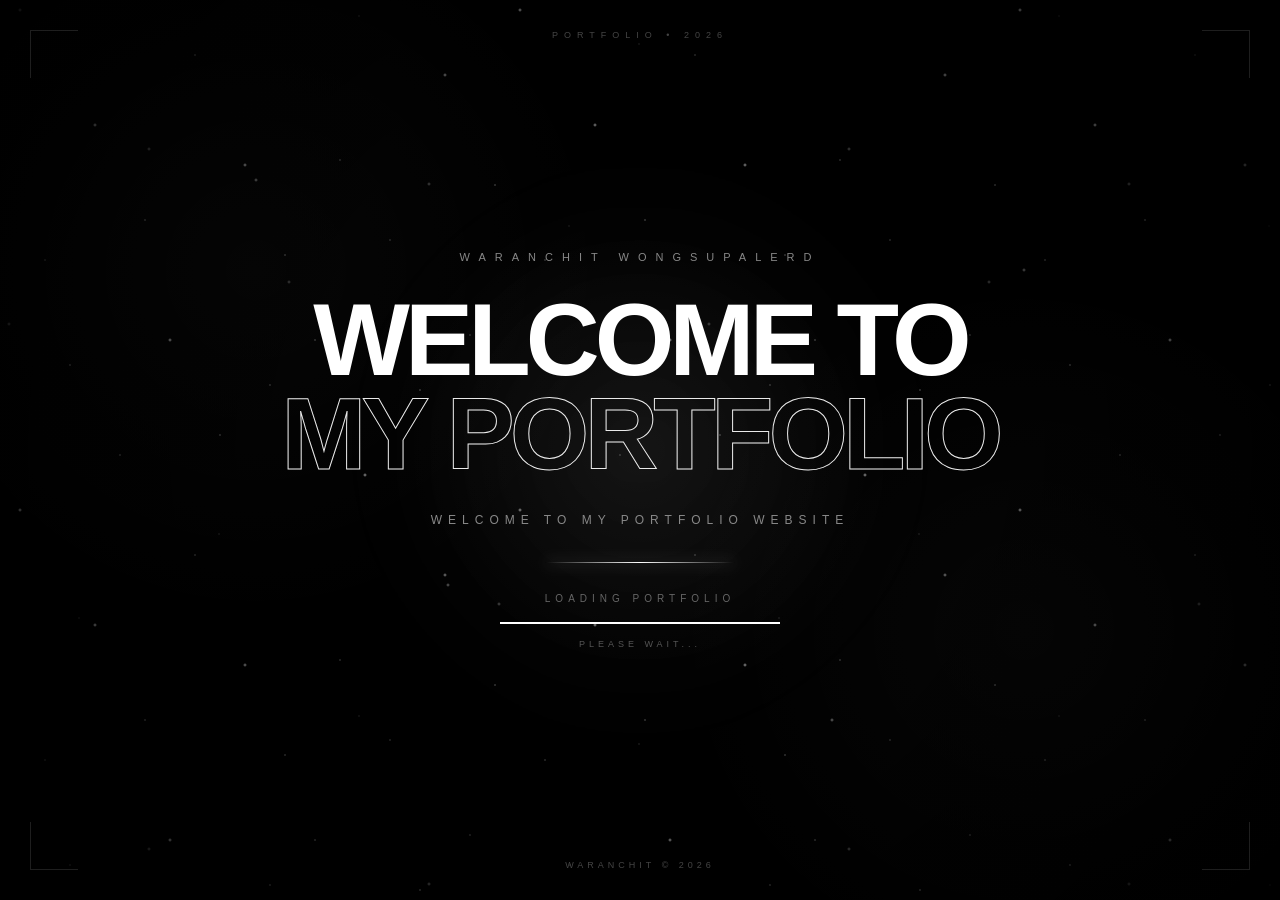
==== commit c46cde86: "Update index.html" ====
--- a/index.html
+++ b/index.html
@@ -1,4 +1,4 @@
-```html
+
 <!DOCTYPE html>
 <html lang="th">
 
@@ -61,108 +61,182 @@
 
     align-items:center;
 
+    background:#000;
+
+    overflow:hidden;
+
+    isolation:isolate;
+}
+
+
+/* =========================================================
+   SPACE BACKGROUND
+========================================================= */
+
+.space{
+
+    position:absolute;
+
+    inset:0;
+
+    overflow:hidden;
+
+    z-index:-10;
+
     background:
 
         radial-gradient(
             circle at 50% 50%,
-            rgba(255,255,255,.08),
-            transparent 18%
-        ),
-
-        radial-gradient(
-            circle at 20% 20%,
-            rgba(100,100,255,.04),
+            rgba(255,255,255,.055),
             transparent 30%
         ),
 
         radial-gradient(
-            circle at 80% 80%,
-            rgba(255,255,255,.035),
+            circle at 20% 30%,
+            rgba(255,255,255,.025),
             transparent 30%
         ),
 
+        radial-gradient(
+            circle at 80% 70%,
+            rgba(255,255,255,.025),
+            transparent 30%
+        ),
+
         #000;
-
-    overflow:hidden;
-
-    isolation:isolate;
-
-    perspective:1000px;
-}
-
-
-/* =========================================================
-   STAR FIELD
+}
+
+
+/* =========================================================
+   STAR LAYERS
 ========================================================= */
 
 .stars{
 
     position:absolute;
 
-    inset:-100px;
+    inset:-200px;
 
     background-image:
 
-        radial-gradient(1px 1px at 5% 10%,#fff,transparent),
-        radial-gradient(1px 1px at 15% 40%,#fff,transparent),
-        radial-gradient(1px 1px at 25% 80%,#fff,transparent),
-        radial-gradient(1px 1px at 35% 20%,#fff,transparent),
-        radial-gradient(1px 1px at 45% 65%,#fff,transparent),
-        radial-gradient(1px 1px at 55% 15%,#fff,transparent),
-        radial-gradient(1px 1px at 65% 85%,#fff,transparent),
-        radial-gradient(1px 1px at 75% 45%,#fff,transparent),
-        radial-gradient(1px 1px at 85% 10%,#fff,transparent),
-        radial-gradient(1px 1px at 95% 70%,#fff,transparent);
-
-    background-size:320px 320px;
+        radial-gradient(1px 1px at 3% 8%,rgba(255,255,255,.8),transparent),
+        radial-gradient(1px 1px at 8% 72%,rgba(255,255,255,.7),transparent),
+        radial-gradient(2px 2px at 13% 35%,rgba(255,255,255,.9),transparent),
+        radial-gradient(1px 1px at 18% 88%,rgba(255,255,255,.6),transparent),
+        radial-gradient(1px 1px at 24% 18%,rgba(255,255,255,.8),transparent),
+        radial-gradient(2px 2px at 29% 55%,rgba(255,255,255,.8),transparent),
+        radial-gradient(1px 1px at 34% 7%,rgba(255,255,255,.6),transparent),
+        radial-gradient(1px 1px at 39% 77%,rgba(255,255,255,.8),transparent),
+        radial-gradient(2px 2px at 44% 42%,rgba(255,255,255,.9),transparent),
+        radial-gradient(1px 1px at 49% 92%,rgba(255,255,255,.7),transparent),
+        radial-gradient(1px 1px at 54% 13%,rgba(255,255,255,.8),transparent),
+        radial-gradient(2px 2px at 59% 65%,rgba(255,255,255,.9),transparent),
+        radial-gradient(1px 1px at 64% 31%,rgba(255,255,255,.7),transparent),
+        radial-gradient(1px 1px at 69% 84%,rgba(255,255,255,.8),transparent),
+        radial-gradient(2px 2px at 74% 8%,rgba(255,255,255,.9),transparent),
+        radial-gradient(1px 1px at 79% 51%,rgba(255,255,255,.7),transparent),
+        radial-gradient(1px 1px at 84% 27%,rgba(255,255,255,.8),transparent),
+        radial-gradient(2px 2px at 89% 73%,rgba(255,255,255,.9),transparent),
+        radial-gradient(1px 1px at 94% 17%,rgba(255,255,255,.7),transparent),
+        radial-gradient(1px 1px at 97% 91%,rgba(255,255,255,.8),transparent);
+
+    background-size:
+        500px 500px;
 
     opacity:.65;
 
     animation:
-        starsMove 35s linear infinite;
-
-    z-index:-10;
-}
-
-
-/* SECOND STAR LAYER */
-
-.stars::after{
-
-    content:"";
+        starsDrift 45s linear infinite;
+}
+
+
+/* =========================================================
+   SECOND STAR LAYER
+========================================================= */
+
+.stars-2{
 
     position:absolute;
 
+    inset:-250px;
+
+    background-image:
+
+        radial-gradient(2px 2px at 7% 22%,rgba(255,255,255,.75),transparent),
+        radial-gradient(1px 1px at 17% 68%,rgba(255,255,255,.5),transparent),
+        radial-gradient(1px 1px at 27% 42%,rgba(255,255,255,.6),transparent),
+        radial-gradient(2px 2px at 37% 82%,rgba(255,255,255,.7),transparent),
+        radial-gradient(1px 1px at 47% 24%,rgba(255,255,255,.55),transparent),
+        radial-gradient(2px 2px at 57% 57%,rgba(255,255,255,.75),transparent),
+        radial-gradient(1px 1px at 67% 12%,rgba(255,255,255,.6),transparent),
+        radial-gradient(2px 2px at 77% 76%,rgba(255,255,255,.7),transparent),
+        radial-gradient(1px 1px at 87% 38%,rgba(255,255,255,.55),transparent),
+        radial-gradient(2px 2px at 97% 62%,rgba(255,255,255,.75),transparent);
+
+    background-size:
+        700px 700px;
+
+    opacity:.4;
+
+    animation:
+        starsDriftReverse 65s linear infinite;
+}
+
+
+/* =========================================================
+   STAR GLOW
+========================================================= */
+
+.stars-3{
+
+    position:absolute;
+
     inset:0;
 
     background-image:
 
-        radial-gradient(2px 2px at 12% 30%,rgba(255,255,255,.8),transparent),
-        radial-gradient(1px 1px at 30% 55%,rgba(255,255,255,.7),transparent),
-        radial-gradient(2px 2px at 48% 25%,rgba(255,255,255,.8),transparent),
-        radial-gradient(1px 1px at 70% 60%,rgba(255,255,255,.8),transparent),
-        radial-gradient(2px 2px at 90% 35%,rgba(255,255,255,.7),transparent);
-
-    background-size:500px 500px;
-
-    animation:
-        starsMoveReverse 50s linear infinite;
-
-    opacity:.45;
-}
-
-
-/* =========================================================
-   BLACK HOLE
-========================================================= */
-
-.black-hole{
+        radial-gradient(
+            2px 2px at 20% 20%,
+            rgba(255,255,255,.9),
+            transparent
+        ),
+
+        radial-gradient(
+            2px 2px at 80% 30%,
+            rgba(255,255,255,.8),
+            transparent
+        ),
+
+        radial-gradient(
+            2px 2px at 65% 80%,
+            rgba(255,255,255,.9),
+            transparent
+        ),
+
+        radial-gradient(
+            2px 2px at 35% 65%,
+            rgba(255,255,255,.8),
+            transparent
+        );
+
+    animation:
+        starTwinkle 4s ease-in-out infinite alternate;
+
+    opacity:.5;
+}
+
+
+/* =========================================================
+   SOFT SPACE LIGHT
+========================================================= */
+
+.space-light{
 
     position:absolute;
 
-    width:420px;
-
-    height:420px;
+    width:650px;
+
+    height:650px;
 
     left:50%;
 
@@ -171,348 +245,20 @@
     transform:
         translate(-50%,-50%);
 
-    z-index:-3;
-
-    pointer-events:none;
-
-    animation:
-        blackHoleFloat 8s ease-in-out infinite;
-}
-
-
-/* =========================================================
-   OUTER GRAVITY GLOW
-========================================================= */
-
-.black-hole::before{
-
-    content:"";
-
-    position:absolute;
-
-    inset:-90px;
-
     border-radius:50%;
 
     background:
 
         radial-gradient(
             circle,
-            rgba(255,255,255,.08) 0%,
-            rgba(255,255,255,.025) 35%,
-            transparent 70%
-        );
-
-    filter:blur(15px);
-
-    animation:
-        gravityPulse 4s ease-in-out infinite;
-}
-
-
-/* =========================================================
-   ACCRETION DISK
-========================================================= */
-
-.accretion-disk{
-
-    position:absolute;
-
-    width:100%;
-
-    height:100%;
-
-    border-radius:50%;
-
-    background:
-
-        radial-gradient(
-            ellipse,
-            transparent 0%,
-            transparent 24%,
-
-            rgba(255,255,255,.95) 25%,
-            rgba(255,255,255,.35) 30%,
-
-            rgba(255,255,255,.08) 39%,
-
-            transparent 52%
-        );
-
-    transform:
-        rotateX(68deg)
-        rotateZ(-15deg);
-
-    filter:
-        blur(.3px)
-        drop-shadow(
-            0 0 20px
-            rgba(255,255,255,.4)
-        );
-
-    animation:
-        diskRotate 8s linear infinite;
-}
-
-
-/* =========================================================
-   INNER DISK
-========================================================= */
-
-.accretion-disk::before{
-
-    content:"";
-
-    position:absolute;
-
-    inset:45px;
-
-    border-radius:50%;
-
-    background:
-
-        conic-gradient(
-            from 0deg,
-            transparent,
-            rgba(255,255,255,.7),
-            transparent,
-            rgba(255,255,255,.25),
-            transparent
-        );
-
-    filter:blur(5px);
-
-    animation:
-        diskRotateReverse 4s linear infinite;
-}
-
-
-/* =========================================================
-   EVENT HORIZON
-========================================================= */
-
-.event-horizon{
-
-    position:absolute;
-
-    width:145px;
-
-    height:145px;
-
-    left:50%;
-
-    top:50%;
-
-    transform:
-        translate(-50%,-50%);
-
-    border-radius:50%;
-
-    background:#000;
-
-    box-shadow:
-
-        0 0 20px #000,
-
-        0 0 50px rgba(0,0,0,.9),
-
-        0 0 90px rgba(255,255,255,.15);
-
-    z-index:3;
-
-    animation:
-        horizonPulse 4s ease-in-out infinite;
-}
-
-
-/* =========================================================
-   GRAVITY WAVES
-========================================================= */
-
-.gravity-wave{
-
-    position:absolute;
-
-    left:50%;
-
-    top:50%;
-
-    width:220px;
-
-    height:220px;
-
-    border:1px solid rgba(255,255,255,.12);
-
-    border-radius:50%;
-
-    transform:
-        translate(-50%,-50%);
-
-    animation:
-        gravityWave 5s ease-out infinite;
-}
-
-
-.gravity-wave:nth-child(2){
-
-    animation-delay:1.6s;
-}
-
-
-.gravity-wave:nth-child(3){
-
-    animation-delay:3.2s;
-}
-
-
-/* =========================================================
-   SHOOTING STARS
-========================================================= */
-
-.shooting-stars{
-
-    position:absolute;
-
-    inset:0;
-
-    overflow:hidden;
-
-    pointer-events:none;
-
-    z-index:-1;
-}
-
-
-.shooting-star{
-
-    position:absolute;
-
-    width:220px;
-
-    height:1px;
-
-    opacity:0;
-
-    transform:
-        rotate(-35deg);
-
-    background:
-
-        linear-gradient(
-            90deg,
-            transparent,
-            rgba(255,255,255,.15),
-            rgba(255,255,255,.7),
-            #fff
-        );
-
-    box-shadow:
-        0 0 10px rgba(255,255,255,.8);
-
-    animation:
-        shootingStar 6s cubic-bezier(.2,.7,.2,1) infinite;
-}
-
-
-/* STAR POSITIONS */
-
-.shooting-star:nth-child(1){
-    top:5%;
-    left:3%;
-    animation-delay:0s;
-}
-
-.shooting-star:nth-child(2){
-    top:18%;
-    left:50%;
-    animation-delay:1.5s;
-}
-
-.shooting-star:nth-child(3){
-    top:8%;
-    left:80%;
-    animation-delay:3s;
-}
-
-.shooting-star:nth-child(4){
-    top:42%;
-    left:90%;
-    animation-delay:4.5s;
-}
-
-.shooting-star:nth-child(5){
-    top:70%;
-    left:5%;
-    animation-delay:6s;
-}
-
-.shooting-star:nth-child(6){
-    top:82%;
-    left:55%;
-    animation-delay:7.5s;
-}
-
-.shooting-star:nth-child(7){
-    top:50%;
-    left:25%;
-    animation-delay:9s;
-}
-
-.shooting-star:nth-child(8){
-    top:90%;
-    left:80%;
-    animation-delay:11s;
-}
-
-
-/* =========================================================
-   GRID
-========================================================= */
-
-.grid{
-
-    position:absolute;
-
-    inset:-50%;
-
-    background:
-
-        linear-gradient(
-            90deg,
-            transparent 49.5%,
-            rgba(255,255,255,.035) 50%,
-            transparent 50.5%
-        ),
-
-        linear-gradient(
-            transparent 49.5%,
-            rgba(255,255,255,.035) 50%,
-            transparent 50.5%
-        );
-
-    background-size:
-        100px 100px;
-
-    mask-image:
-
-        radial-gradient(
-            ellipse at center,
-            black 0%,
+            rgba(255,255,255,.035),
             transparent 65%
         );
 
-    opacity:.5;
-
-    transform:
-        perspective(500px)
-        rotateX(65deg);
-
-    animation:
-        gridMove 18s linear infinite;
-
-    pointer-events:none;
-
-    z-index:-6;
+    filter:blur(30px);
+
+    animation:
+        spacePulse 7s ease-in-out infinite;
 }
 
 
@@ -531,7 +277,7 @@
         radial-gradient(
             circle at center,
             transparent 35%,
-            rgba(0,0,0,.35) 65%,
+            rgba(0,0,0,.35) 70%,
             rgba(0,0,0,.9) 100%
         );
 
@@ -542,29 +288,7 @@
 
 
 /* =========================================================
-   NOISE
-========================================================= */
-
-.noise{
-
-    position:absolute;
-
-    inset:0;
-
-    opacity:.025;
-
-    pointer-events:none;
-
-    background-image:
-
-        url("data:image/svg+xml,%3Csvg viewBox='0 0 180 180' xmlns='http://www.w3.org/2000/svg'%3E%3Cfilter id='noise'%3E%3CfeTurbulence type='fractalNoise' baseFrequency='.9' numOctaves='3' stitchTiles='stitch'/%3E%3C/filter%3E%3Crect width='100%25' height='100%25' filter='url(%23noise)' opacity='.8'/%3E%3C/svg%3E");
-
-    z-index:10;
-}
-
-
-/* =========================================================
-   CENTER CONTENT
+   CONTENT
 ========================================================= */
 
 .loading-content{
@@ -579,29 +303,38 @@
 
     text-align:center;
 
+    perspective:1000px;
+}
+
+
+/* =========================================================
+   NAME
+========================================================= */
+
+.small-text{
+
+    font-size:11px;
+
+    letter-spacing:9px;
+
+    color:#888;
+
+    margin-bottom:30px;
+
+    opacity:0;
+
+    filter:blur(8px);
+
     transform:
-        translateZ(0);
-}
-
-
-/* =========================================================
-   SMALL TEXT
-========================================================= */
-
-.small-text{
-
-    font-size:11px;
-
-    letter-spacing:8px;
-
-    color:#888;
-
-    margin-bottom:28px;
-
-    opacity:0;
-
-    animation:
-        fadeUp 1s ease .3s forwards;
+        translateY(20px);
+
+    animation:
+
+        nameReveal
+        1.2s
+        cubic-bezier(.16,1,.3,1)
+        .2s
+        forwards;
 }
 
 
@@ -614,7 +347,7 @@
     font-size:
 
         clamp(
-            44px,
+            45px,
             8vw,
             105px
         );
@@ -629,14 +362,25 @@
 
     opacity:0;
 
-    animation:
-
-        titleReveal 1.4s
+    filter:blur(14px);
+
+    transform:
+        translateY(45px)
+        scale(.94);
+
+    animation:
+
+        titleReveal
+        1.6s
         cubic-bezier(.16,1,.3,1)
-        .6s
+        .65s
         forwards;
 }
 
+
+/* =========================================================
+   TITLE SECOND LINE
+========================================================= */
 
 .title span{
 
@@ -647,14 +391,48 @@
     -webkit-text-stroke:
         1px rgba(255,255,255,.9);
 
-    text-shadow:
-
-        0 0 20px rgba(255,255,255,.08),
-
-        0 0 50px rgba(255,255,255,.05);
-
-    animation:
-        titleGlow 4s ease-in-out infinite;
+    position:relative;
+
+    animation:
+        titleBreathing 5s ease-in-out 2.5s infinite;
+}
+
+
+/* =========================================================
+   TEXT SHINE
+========================================================= */
+
+.title span::after{
+
+    content:"MY PORTFOLIO";
+
+    position:absolute;
+
+    inset:0;
+
+    color:transparent;
+
+    -webkit-text-stroke:
+        1px rgba(255,255,255,.15);
+
+    background:
+
+        linear-gradient(
+            110deg,
+            transparent 35%,
+            rgba(255,255,255,.8) 50%,
+            transparent 65%
+        );
+
+    background-size:
+        250% 100%;
+
+    -webkit-background-clip:text;
+
+    background-clip:text;
+
+    animation:
+        textShine 5s ease-in-out 3s infinite;
 }
 
 
@@ -670,14 +448,24 @@
 
     letter-spacing:6px;
 
-    color:#999;
+    color:#888;
 
     text-transform:uppercase;
 
     opacity:0;
 
-    animation:
-        fadeUp 1s ease 1.8s forwards;
+    filter:blur(7px);
+
+    transform:
+        translateY(20px);
+
+    animation:
+
+        subtitleReveal
+        1.1s
+        cubic-bezier(.16,1,.3,1)
+        1.7s
+        forwards;
 }
 
 
@@ -687,9 +475,14 @@
 
 .line{
 
+    position:relative;
+
     width:0;
 
     height:1px;
+
+    margin:
+        35px auto 30px;
 
     background:
 
@@ -700,11 +493,8 @@
             transparent
         );
 
-    margin:
-        35px auto 30px;
-
     box-shadow:
-        0 0 15px rgba(255,255,255,.7);
+        0 0 15px rgba(255,255,255,.6);
 
     animation:
         lineGrow 1.3s ease 2.3s forwards;
@@ -727,42 +517,39 @@
 
     opacity:0;
 
-    animation:
-        fadeIn .8s ease 2.6s forwards;
-}
-
-
-/* =========================================================
-   PROGRESS BAR
+    transform:
+        translateY(10px);
+
+    animation:
+        loadingFade .9s ease 2.6s forwards;
+}
+
+
+/* =========================================================
+   PROGRESS
 ========================================================= */
 
 .progress{
 
+    position:relative;
+
     width:280px;
 
     max-width:70%;
 
     height:2px;
 
-    background:
-
-        linear-gradient(
-            90deg,
-            #111,
-            #222
-        );
+    background:#1a1a1a;
 
     margin:
         18px auto 0;
 
     overflow:hidden;
 
-    position:relative;
-
     opacity:0;
 
     animation:
-        fadeIn .8s ease 2.6s forwards;
+        loadingFade .9s ease 2.6s forwards;
 }
 
 
@@ -772,29 +559,26 @@
 
     position:absolute;
 
-    top:0;
-
-    left:0;
+    inset:0;
 
     width:0;
 
-    height:100%;
-
     background:#fff;
 
     box-shadow:
-        0 0 18px rgba(255,255,255,1);
-
-    animation:
-
-        loading 3.2s
+        0 0 15px rgba(255,255,255,.9);
+
+    animation:
+        progressLoad 3.1s
         cubic-bezier(.4,0,.2,1)
         2.7s
         forwards;
 }
 
 
-/* MOVING LIGHT */
+/* =========================================================
+   PROGRESS SHINE
+========================================================= */
 
 .progress::before{
 
@@ -804,9 +588,9 @@
 
     top:0;
 
-    left:-100px;
-
-    width:80px;
+    left:-80px;
+
+    width:70px;
 
     height:100%;
 
@@ -820,12 +604,12 @@
         );
 
     animation:
-        progressLight 2s linear infinite;
-}
-
-
-/* =========================================================
-   PERCENT
+        progressShine 1.8s linear infinite;
+}
+
+
+/* =========================================================
+   WAIT TEXT
 ========================================================= */
 
 .percent{
@@ -841,7 +625,7 @@
     opacity:0;
 
     animation:
-        fadeIn .8s ease 2.6s forwards;
+        loadingFade .9s ease 2.6s forwards;
 }
 
 
@@ -857,16 +641,16 @@
 
     height:48px;
 
-    border-color:#444;
+    border-color:#333;
 
     border-style:solid;
 
-    opacity:.65;
+    opacity:.6;
 
     z-index:6;
 
     transition:
-        all .5s ease;
+        .5s ease;
 }
 
 
@@ -910,21 +694,6 @@
 }
 
 
-.corner:hover{
-
-    width:60px;
-
-    height:60px;
-
-    border-color:#fff;
-
-    filter:
-        drop-shadow(
-            0 0 8px #fff
-        );
-}
-
-
 /* =========================================================
    TOP INFO
 ========================================================= */
@@ -946,9 +715,14 @@
 
     color:#444;
 
+    white-space:nowrap;
+
     z-index:6;
 
-    white-space:nowrap;
+    opacity:0;
+
+    animation:
+        simpleFade 1s ease 1s forwards;
 }
 
 
@@ -976,6 +750,11 @@
     white-space:nowrap;
 
     z-index:6;
+
+    opacity:0;
+
+    animation:
+        simpleFade 1s ease 1.2s forwards;
 }
 
 
@@ -998,27 +777,288 @@
    ANIMATIONS
 ========================================================= */
 
-@keyframes fadeUp{
+@keyframes nameReveal{
+
+    0%{
+
+        opacity:0;
+
+        filter:blur(10px);
+
+        transform:
+            translateY(25px);
+
+        letter-spacing:18px;
+    }
+
+    100%{
+
+        opacity:1;
+
+        filter:blur(0);
+
+        transform:
+            translateY(0);
+
+        letter-spacing:9px;
+    }
+}
+
+
+@keyframes titleReveal{
+
+    0%{
+
+        opacity:0;
+
+        filter:blur(14px);
+
+        transform:
+            translateY(50px)
+            scale(.94);
+
+        letter-spacing:15px;
+    }
+
+    100%{
+
+        opacity:1;
+
+        filter:blur(0);
+
+        transform:
+            translateY(0)
+            scale(1);
+
+        letter-spacing:-5px;
+    }
+}
+
+
+@keyframes titleBreathing{
+
+    0%,
+    100%{
+
+        transform:
+            scale(1);
+
+        text-shadow:
+            0 0 15px rgba(255,255,255,.04);
+    }
+
+    50%{
+
+        transform:
+            scale(1.012);
+
+        text-shadow:
+            0 0 30px rgba(255,255,255,.14);
+    }
+}
+
+
+@keyframes textShine{
+
+    0%{
+
+        background-position:
+            200% center;
+    }
+
+    45%,
+    100%{
+
+        background-position:
+            -100% center;
+    }
+}
+
+
+@keyframes subtitleReveal{
 
     from{
 
         opacity:0;
 
-        transform:
-            translateY(30px);
+        filter:blur(8px);
+
+        transform:
+            translateY(25px);
+
+        letter-spacing:12px;
     }
 
     to{
 
         opacity:1;
 
+        filter:blur(0);
+
         transform:
             translateY(0);
-    }
-}
-
-
-@keyframes fadeIn{
+
+        letter-spacing:6px;
+    }
+}
+
+
+@keyframes lineGrow{
+
+    from{
+        width:0;
+    }
+
+    to{
+        width:190px;
+    }
+}
+
+
+@keyframes loadingFade{
+
+    from{
+
+        opacity:0;
+
+        transform:
+            translateY(12px);
+    }
+
+    to{
+
+        opacity:1;
+
+        transform:
+            translateY(0);
+    }
+}
+
+
+@keyframes progressLoad{
+
+    from{
+        width:0;
+    }
+
+    to{
+        width:100%;
+    }
+}
+
+
+@keyframes progressShine{
+
+    from{
+        left:-80px;
+    }
+
+    to{
+        left:100%;
+    }
+}
+
+
+/* =========================================================
+   STAR MOVEMENT
+========================================================= */
+
+@keyframes starsDrift{
+
+    0%{
+
+        transform:
+            translate3d(0,0,0);
+    }
+
+    50%{
+
+        transform:
+            translate3d(-35px,45px,0);
+    }
+
+    100%{
+
+        transform:
+            translate3d(0,90px,0);
+    }
+}
+
+
+@keyframes starsDriftReverse{
+
+    0%{
+
+        transform:
+            translate3d(0,0,0);
+    }
+
+    50%{
+
+        transform:
+            translate3d(30px,-40px,0);
+    }
+
+    100%{
+
+        transform:
+            translate3d(0,-80px,0);
+    }
+}
+
+
+@keyframes starTwinkle{
+
+    0%{
+
+        opacity:.25;
+
+        transform:
+            scale(.9);
+    }
+
+    100%{
+
+        opacity:.75;
+
+        transform:
+            scale(1.08);
+    }
+}
+
+
+/* =========================================================
+   SPACE LIGHT
+========================================================= */
+
+@keyframes spacePulse{
+
+    0%,
+    100%{
+
+        opacity:.35;
+
+        transform:
+            translate(-50%,-50%)
+            scale(.95);
+    }
+
+    50%{
+
+        opacity:.7;
+
+        transform:
+            translate(-50%,-50%)
+            scale(1.08);
+    }
+}
+
+
+/* =========================================================
+   SIMPLE FADE
+========================================================= */
+
+@keyframes simpleFade{
 
     from{
         opacity:0;
@@ -1030,366 +1070,34 @@
 }
 
 
-@keyframes titleReveal{
-
-    from{
+/* =========================================================
+   EXIT
+========================================================= */
+
+@keyframes exitScreen{
+
+    0%{
+
+        opacity:1;
+
+        transform:
+            scale(1);
+    }
+
+    70%{
+
+        opacity:1;
+
+        transform:
+            scale(1.025);
+    }
+
+    100%{
 
         opacity:0;
 
         transform:
-            translateY(70px)
-            scale(.96);
-
-        letter-spacing:18px;
-    }
-
-    to{
-
-        opacity:1;
-
-        transform:
-            translateY(0)
-            scale(1);
-
-        letter-spacing:-5px;
-    }
-}
-
-
-@keyframes titleGlow{
-
-    0%,
-    100%{
-
-        text-shadow:
-            0 0 20px
-            rgba(255,255,255,.05);
-    }
-
-    50%{
-
-        text-shadow:
-
-            0 0 30px
-            rgba(255,255,255,.16),
-
-            0 0 70px
-            rgba(255,255,255,.07);
-    }
-}
-
-
-@keyframes lineGrow{
-
-    from{
-        width:0;
-    }
-
-    to{
-        width:190px;
-    }
-}
-
-
-@keyframes loading{
-
-    from{
-        width:0;
-    }
-
-    to{
-        width:100%;
-    }
-}
-
-
-@keyframes progressLight{
-
-    0%{
-        left:-100px;
-    }
-
-    100%{
-        left:100%;
-    }
-}
-
-
-/* =========================================================
-   STAR ANIMATION
-========================================================= */
-
-@keyframes starsMove{
-
-    0%{
-        transform:
-            translate3d(0,0,0)
-            scale(1);
-    }
-
-    50%{
-        transform:
-            translate3d(-40px,60px,0)
-            scale(1.02);
-    }
-
-    100%{
-        transform:
-            translate3d(0,120px,0)
-            scale(1);
-    }
-}
-
-
-@keyframes starsMoveReverse{
-
-    from{
-        transform:
-            translateY(0);
-    }
-
-    to{
-        transform:
-            translateY(-160px);
-    }
-}
-
-
-/* =========================================================
-   BLACK HOLE ANIMATION
-========================================================= */
-
-@keyframes blackHoleFloat{
-
-    0%,
-    100%{
-
-        transform:
-            translate(-50%,-50%)
-            scale(1);
-    }
-
-    50%{
-
-        transform:
-            translate(-50%,-50%)
-            scale(1.035);
-    }
-}
-
-
-@keyframes gravityPulse{
-
-    0%,
-    100%{
-
-        opacity:.4;
-
-        transform:
-            scale(.9);
-    }
-
-    50%{
-
-        opacity:.9;
-
-        transform:
-            scale(1.05);
-    }
-}
-
-
-@keyframes diskRotate{
-
-    from{
-
-        transform:
-            rotateX(68deg)
-            rotateZ(0deg);
-    }
-
-    to{
-
-        transform:
-            rotateX(68deg)
-            rotateZ(360deg);
-    }
-}
-
-
-@keyframes diskRotateReverse{
-
-    from{
-
-        transform:
-            rotate(0deg);
-    }
-
-    to{
-
-        transform:
-            rotate(-360deg);
-    }
-}
-
-
-@keyframes horizonPulse{
-
-    0%,
-    100%{
-
-        box-shadow:
-
-            0 0 20px #000,
-
-            0 0 50px rgba(0,0,0,.9),
-
-            0 0 90px rgba(255,255,255,.12);
-    }
-
-    50%{
-
-        box-shadow:
-
-            0 0 25px #000,
-
-            0 0 70px rgba(0,0,0,1),
-
-            0 0 110px rgba(255,255,255,.2);
-    }
-}
-
-
-@keyframes gravityWave{
-
-    0%{
-
-        width:160px;
-
-        height:160px;
-
-        opacity:.5;
-
-        transform:
-            translate(-50%,-50%)
-            scale(.5);
-    }
-
-    100%{
-
-        width:700px;
-
-        height:700px;
-
-        opacity:0;
-
-        transform:
-            translate(-50%,-50%)
-            scale(1);
-    }
-}
-
-
-/* =========================================================
-   SHOOTING STAR ANIMATION
-========================================================= */
-
-@keyframes shootingStar{
-
-    0%{
-
-        opacity:0;
-
-        transform:
-            translate(0,0)
-            rotate(-35deg)
-            scaleX(.2);
-    }
-
-    5%{
-
-        opacity:1;
-
-        transform:
-            translate(50px,50px)
-            rotate(-35deg)
-            scaleX(1);
-    }
-
-    25%{
-
-        opacity:.9;
-    }
-
-    45%{
-
-        opacity:0;
-
-        transform:
-            translate(700px,700px)
-            rotate(-35deg)
-            scaleX(1.2);
-    }
-
-    100%{
-
-        opacity:0;
-
-        transform:
-            translate(700px,700px)
-            rotate(-35deg);
-    }
-}
-
-
-/* =========================================================
-   GRID ANIMATION
-========================================================= */
-
-@keyframes gridMove{
-
-    from{
-
-        background-position:
-            0 0;
-    }
-
-    to{
-
-        background-position:
-            0 100px;
-    }
-}
-
-
-/* =========================================================
-   EXIT ANIMATION
-========================================================= */
-
-@keyframes exitScreen{
-
-    0%{
-
-        opacity:1;
-
-        transform:
-            scale(1);
-    }
-
-    70%{
-
-        opacity:1;
-
-        transform:
-            scale(1.03);
-    }
-
-    100%{
-
-        opacity:0;
-
-        transform:
-            scale(1.1);
+            scale(1.08);
 
         visibility:hidden;
     }
@@ -1402,22 +1110,6 @@
 
 @media(max-width:600px){
 
-    .black-hole{
-
-        width:280px;
-
-        height:280px;
-    }
-
-
-    .event-horizon{
-
-        width:100px;
-
-        height:100px;
-    }
-
-
     .small-text{
 
         font-size:8px;
@@ -1461,14 +1153,6 @@
 
 
     .corner{
-
-        width:30px;
-
-        height:30px;
-    }
-
-
-    .corner:hover{
 
         width:30px;
 
@@ -1523,46 +1207,14 @@
         letter-spacing:2px;
     }
 
-
-    .shooting-star{
-
-        width:130px;
-    }
-
-
-    .gravity-wave{
-
-        width:150px;
-
-        height:150px;
-    }
-
 }
 
 
 @media(max-width:400px){
 
-    .black-hole{
-
-        width:230px;
-
-        height:230px;
-    }
-
-
-    .event-horizon{
-
-        width:80px;
-
-        height:80px;
-    }
-
-
     .title{
 
         font-size:32px;
-
-        letter-spacing:-2px;
     }
 
 
@@ -1594,63 +1246,18 @@
 
 
     <!-- =====================================================
-         STAR FIELD
+         SPACE
     ====================================================== -->
 
-    <div class="stars"></div>
-
-
-    <!-- =====================================================
-         SCI-FI GRID
-    ====================================================== -->
-
-    <div class="grid"></div>
-
-
-    <!-- =====================================================
-         BLACK HOLE
-    ====================================================== -->
-
-    <div class="black-hole">
-
-
-        <div class="gravity-wave"></div>
-
-        <div class="gravity-wave"></div>
-
-        <div class="gravity-wave"></div>
-
-
-        <div class="accretion-disk"></div>
-
-
-        <div class="event-horizon"></div>
-
-
-    </div>
-
-
-    <!-- =====================================================
-         SHOOTING STARS
-    ====================================================== -->
-
-    <div class="shooting-stars">
-
-        <span class="shooting-star"></span>
-
-        <span class="shooting-star"></span>
-
-        <span class="shooting-star"></span>
-
-        <span class="shooting-star"></span>
-
-        <span class="shooting-star"></span>
-
-        <span class="shooting-star"></span>
-
-        <span class="shooting-star"></span>
-
-        <span class="shooting-star"></span>
+    <div class="space">
+
+        <div class="stars"></div>
+
+        <div class="stars-2"></div>
+
+        <div class="stars-3"></div>
+
+        <div class="space-light"></div>
 
     </div>
 
@@ -1663,13 +1270,6 @@
 
 
     <!-- =====================================================
-         NOISE
-    ====================================================== -->
-
-    <div class="noise"></div>
-
-
-    <!-- =====================================================
          CORNERS
     ====================================================== -->
 
@@ -1683,7 +1283,7 @@
 
 
     <!-- =====================================================
-         TOP INFO
+         TOP
     ====================================================== -->
 
     <div class="top-info">
@@ -1694,7 +1294,7 @@
 
 
     <!-- =====================================================
-         CENTER CONTENT
+         CENTER
     ====================================================== -->
 
     <div class="loading-content">
@@ -1751,7 +1351,7 @@
 
 
     <!-- =====================================================
-         BOTTOM INFO
+         BOTTOM
     ====================================================== -->
 
     <div class="bottom-info">
@@ -1775,7 +1375,7 @@
 
 
 /*
-    เริ่ม Transition ออกจากหน้า Loading
+    เริ่ม Transition
 */
 
 setTimeout(() => {
@@ -1786,7 +1386,7 @@
 
 
 /*
-    เปลี่ยนไปหน้า Portfolio
+    ไปหน้า Portfolio
 */
 
 setTimeout(() => {
@@ -1802,4 +1402,4 @@
 </body>
 
 </html>
-```
+
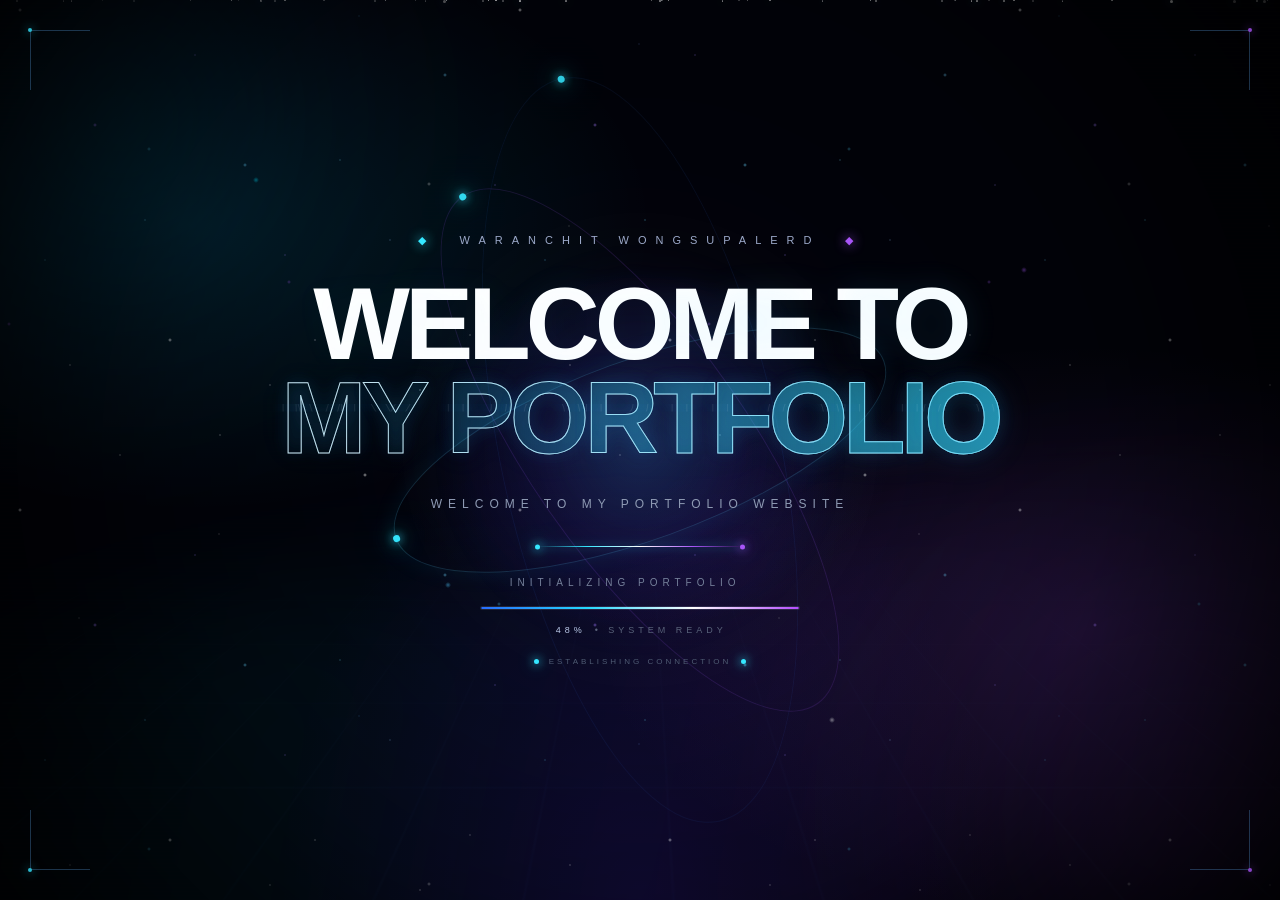
==== commit 4065d208: "Update index.html" ====
--- a/index.html
+++ b/index.html
@@ -1,4 +1,3 @@
-
 <!DOCTYPE html>
 <html lang="th">
 
@@ -34,11 +33,29 @@
         Arial,
         sans-serif;
 
-    background:#000;
+    background:#02030a;
 
     color:#fff;
 
     overflow:hidden;
+
+    cursor:default;
+}
+
+
+/* =========================================================
+   ROOT
+========================================================= */
+
+:root{
+
+    --cyan:#35e7ff;
+    --blue:#4c7dff;
+    --purple:#a855f7;
+    --pink:#ec49ff;
+
+    --white:#ffffff;
+
 }
 
 
@@ -61,11 +78,12 @@
 
     align-items:center;
 
-    background:#000;
+    background:#02030a;
 
     overflow:hidden;
 
     isolation:isolate;
+
 }
 
 
@@ -81,34 +99,172 @@
 
     overflow:hidden;
 
-    z-index:-10;
+    z-index:-20;
 
     background:
 
         radial-gradient(
-            circle at 50% 50%,
-            rgba(255,255,255,.055),
+            ellipse at 50% 50%,
+            rgba(48,86,255,.14),
+            transparent 28%
+        ),
+
+        radial-gradient(
+            ellipse at 15% 25%,
+            rgba(0,220,255,.12),
             transparent 30%
         ),
 
         radial-gradient(
-            circle at 20% 30%,
-            rgba(255,255,255,.025),
-            transparent 30%
+            ellipse at 85% 70%,
+            rgba(168,85,247,.14),
+            transparent 32%
         ),
 
         radial-gradient(
-            circle at 80% 70%,
-            rgba(255,255,255,.025),
-            transparent 30%
+            ellipse at 50% 100%,
+            rgba(80,30,255,.13),
+            transparent 40%
         ),
 
-        #000;
-}
-
-
-/* =========================================================
-   STAR LAYERS
+        #02030a;
+
+}
+
+
+/* =========================================================
+   NEBULA
+========================================================= */
+
+.nebula{
+
+    position:absolute;
+
+    border-radius:50%;
+
+    filter:blur(80px);
+
+    opacity:.5;
+
+    pointer-events:none;
+
+    mix-blend-mode:screen;
+
+}
+
+
+.nebula.one{
+
+    width:600px;
+    height:600px;
+
+    left:-180px;
+    top:-180px;
+
+    background:
+
+        radial-gradient(
+            circle,
+            rgba(0,217,255,.24),
+            rgba(48,76,255,.08),
+            transparent 70%
+        );
+
+    animation:
+        nebulaFloat1 12s ease-in-out infinite alternate;
+
+}
+
+
+.nebula.two{
+
+    width:700px;
+    height:700px;
+
+    right:-250px;
+    bottom:-260px;
+
+    background:
+
+        radial-gradient(
+            circle,
+            rgba(178,63,255,.25),
+            rgba(75,55,255,.08),
+            transparent 70%
+        );
+
+    animation:
+        nebulaFloat2 15s ease-in-out infinite alternate;
+
+}
+
+
+.nebula.three{
+
+    width:400px;
+    height:400px;
+
+    left:50%;
+    top:50%;
+
+    transform:translate(-50%,-50%);
+
+    background:
+
+        radial-gradient(
+            circle,
+            rgba(30,170,255,.12),
+            rgba(150,50,255,.06),
+            transparent 70%
+        );
+
+    animation:
+        nebulaPulse 7s ease-in-out infinite;
+
+}
+
+
+/* =========================================================
+   AURORA
+========================================================= */
+
+.aurora{
+
+    position:absolute;
+
+    width:100%;
+    height:45%;
+
+    left:0;
+    bottom:-10%;
+
+    opacity:.18;
+
+    filter:blur(50px);
+
+    background:
+
+        linear-gradient(
+            110deg,
+            transparent 0%,
+            rgba(0,229,255,.3) 25%,
+            rgba(74,111,255,.28) 45%,
+            rgba(182,73,255,.3) 70%,
+            transparent 100%
+        );
+
+    transform:
+        rotate(-8deg)
+        scale(1.2);
+
+    animation:
+        auroraMove 12s ease-in-out infinite alternate;
+
+}
+
+
+/* =========================================================
+   STAR LAYER 1
 ========================================================= */
 
 .stars{
@@ -119,26 +275,26 @@
 
     background-image:
 
-        radial-gradient(1px 1px at 3% 8%,rgba(255,255,255,.8),transparent),
-        radial-gradient(1px 1px at 8% 72%,rgba(255,255,255,.7),transparent),
-        radial-gradient(2px 2px at 13% 35%,rgba(255,255,255,.9),transparent),
-        radial-gradient(1px 1px at 18% 88%,rgba(255,255,255,.6),transparent),
-        radial-gradient(1px 1px at 24% 18%,rgba(255,255,255,.8),transparent),
-        radial-gradient(2px 2px at 29% 55%,rgba(255,255,255,.8),transparent),
-        radial-gradient(1px 1px at 34% 7%,rgba(255,255,255,.6),transparent),
-        radial-gradient(1px 1px at 39% 77%,rgba(255,255,255,.8),transparent),
-        radial-gradient(2px 2px at 44% 42%,rgba(255,255,255,.9),transparent),
-        radial-gradient(1px 1px at 49% 92%,rgba(255,255,255,.7),transparent),
+        radial-gradient(1px 1px at 3% 8%,rgba(255,255,255,.85),transparent),
+        radial-gradient(1px 1px at 8% 72%,rgba(120,225,255,.75),transparent),
+        radial-gradient(2px 2px at 13% 35%,rgba(255,255,255,.95),transparent),
+        radial-gradient(1px 1px at 18% 88%,rgba(150,200,255,.7),transparent),
+        radial-gradient(1px 1px at 24% 18%,rgba(255,255,255,.85),transparent),
+        radial-gradient(2px 2px at 29% 55%,rgba(110,210,255,.8),transparent),
+        radial-gradient(1px 1px at 34% 7%,rgba(255,255,255,.7),transparent),
+        radial-gradient(1px 1px at 39% 77%,rgba(160,130,255,.8),transparent),
+        radial-gradient(2px 2px at 44% 42%,rgba(255,255,255,.95),transparent),
+        radial-gradient(1px 1px at 49% 92%,rgba(100,210,255,.7),transparent),
         radial-gradient(1px 1px at 54% 13%,rgba(255,255,255,.8),transparent),
-        radial-gradient(2px 2px at 59% 65%,rgba(255,255,255,.9),transparent),
-        radial-gradient(1px 1px at 64% 31%,rgba(255,255,255,.7),transparent),
-        radial-gradient(1px 1px at 69% 84%,rgba(255,255,255,.8),transparent),
-        radial-gradient(2px 2px at 74% 8%,rgba(255,255,255,.9),transparent),
-        radial-gradient(1px 1px at 79% 51%,rgba(255,255,255,.7),transparent),
+        radial-gradient(2px 2px at 59% 65%,rgba(160,120,255,.9),transparent),
+        radial-gradient(1px 1px at 64% 31%,rgba(255,255,255,.75),transparent),
+        radial-gradient(1px 1px at 69% 84%,rgba(100,220,255,.8),transparent),
+        radial-gradient(2px 2px at 74% 8%,rgba(255,255,255,.95),transparent),
+        radial-gradient(1px 1px at 79% 51%,rgba(160,130,255,.8),transparent),
         radial-gradient(1px 1px at 84% 27%,rgba(255,255,255,.8),transparent),
-        radial-gradient(2px 2px at 89% 73%,rgba(255,255,255,.9),transparent),
-        radial-gradient(1px 1px at 94% 17%,rgba(255,255,255,.7),transparent),
-        radial-gradient(1px 1px at 97% 91%,rgba(255,255,255,.8),transparent);
+        radial-gradient(2px 2px at 89% 73%,rgba(100,210,255,.9),transparent),
+        radial-gradient(1px 1px at 94% 17%,rgba(255,255,255,.75),transparent),
+        radial-gradient(1px 1px at 97% 91%,rgba(160,130,255,.8),transparent);
 
     background-size:
         500px 500px;
@@ -147,11 +303,12 @@
 
     animation:
         starsDrift 45s linear infinite;
-}
-
-
-/* =========================================================
-   SECOND STAR LAYER
+
+}
+
+
+/* =========================================================
+   STAR LAYER 2
 ========================================================= */
 
 .stars-2{
@@ -162,24 +319,25 @@
 
     background-image:
 
-        radial-gradient(2px 2px at 7% 22%,rgba(255,255,255,.75),transparent),
-        radial-gradient(1px 1px at 17% 68%,rgba(255,255,255,.5),transparent),
-        radial-gradient(1px 1px at 27% 42%,rgba(255,255,255,.6),transparent),
-        radial-gradient(2px 2px at 37% 82%,rgba(255,255,255,.7),transparent),
-        radial-gradient(1px 1px at 47% 24%,rgba(255,255,255,.55),transparent),
-        radial-gradient(2px 2px at 57% 57%,rgba(255,255,255,.75),transparent),
-        radial-gradient(1px 1px at 67% 12%,rgba(255,255,255,.6),transparent),
-        radial-gradient(2px 2px at 77% 76%,rgba(255,255,255,.7),transparent),
-        radial-gradient(1px 1px at 87% 38%,rgba(255,255,255,.55),transparent),
-        radial-gradient(2px 2px at 97% 62%,rgba(255,255,255,.75),transparent);
+        radial-gradient(2px 2px at 7% 22%,rgba(80,220,255,.85),transparent),
+        radial-gradient(1px 1px at 17% 68%,rgba(255,255,255,.55),transparent),
+        radial-gradient(1px 1px at 27% 42%,rgba(120,160,255,.7),transparent),
+        radial-gradient(2px 2px at 37% 82%,rgba(190,100,255,.8),transparent),
+        radial-gradient(1px 1px at 47% 24%,rgba(255,255,255,.6),transparent),
+        radial-gradient(2px 2px at 57% 57%,rgba(80,220,255,.8),transparent),
+        radial-gradient(1px 1px at 67% 12%,rgba(255,255,255,.65),transparent),
+        radial-gradient(2px 2px at 77% 76%,rgba(170,90,255,.8),transparent),
+        radial-gradient(1px 1px at 87% 38%,rgba(100,190,255,.6),transparent),
+        radial-gradient(2px 2px at 97% 62%,rgba(255,255,255,.8),transparent);
 
     background-size:
         700px 700px;
 
-    opacity:.4;
+    opacity:.45;
 
     animation:
         starsDriftReverse 65s linear infinite;
+
 }
 
 
@@ -196,26 +354,26 @@
     background-image:
 
         radial-gradient(
-            2px 2px at 20% 20%,
-            rgba(255,255,255,.9),
+            3px 3px at 20% 20%,
+            rgba(0,225,255,.95),
             transparent
         ),
 
         radial-gradient(
-            2px 2px at 80% 30%,
-            rgba(255,255,255,.8),
+            3px 3px at 80% 30%,
+            rgba(170,90,255,.9),
             transparent
         ),
 
         radial-gradient(
-            2px 2px at 65% 80%,
-            rgba(255,255,255,.9),
+            3px 3px at 65% 80%,
+            rgba(255,255,255,.95),
             transparent
         ),
 
         radial-gradient(
-            2px 2px at 35% 65%,
-            rgba(255,255,255,.8),
+            3px 3px at 35% 65%,
+            rgba(80,200,255,.9),
             transparent
         );
 
@@ -223,23 +381,123 @@
         starTwinkle 4s ease-in-out infinite alternate;
 
     opacity:.5;
-}
-
-
-/* =========================================================
-   SOFT SPACE LIGHT
-========================================================= */
-
-.space-light{
+
+}
+
+
+/* =========================================================
+   PARTICLES
+========================================================= */
+
+.particles{
 
     position:absolute;
 
-    width:650px;
-
-    height:650px;
+    inset:0;
+
+    pointer-events:none;
+
+}
+
+
+.particle{
+
+    position:absolute;
+
+    width:2px;
+
+    height:2px;
+
+    border-radius:50%;
+
+    background:#fff;
+
+    box-shadow:
+        0 0 8px rgba(100,220,255,.9);
+
+    opacity:.6;
+
+    animation:
+        particleFloat var(--duration) linear infinite;
+
+    animation-delay:
+        var(--delay);
+
+}
+
+
+/* =========================================================
+   GRID
+========================================================= */
+
+.grid{
+
+    position:absolute;
+
+    left:-20%;
+
+    right:-20%;
+
+    bottom:-38%;
+
+    height:75%;
+
+    background-image:
+
+        linear-gradient(
+            rgba(50,150,255,.08) 1px,
+            transparent 1px
+        ),
+
+        linear-gradient(
+            90deg,
+            rgba(50,150,255,.08) 1px,
+            transparent 1px
+        );
+
+    background-size:
+        65px 65px;
+
+    transform:
+        perspective(500px)
+        rotateX(63deg);
+
+    transform-origin:center top;
+
+    mask-image:
+        linear-gradient(
+            to top,
+            black,
+            transparent
+        );
+
+    -webkit-mask-image:
+        linear-gradient(
+            to top,
+            black,
+            transparent
+        );
+
+    opacity:.5;
+
+    animation:
+        gridMove 12s linear infinite;
+
+}
+
+
+/* =========================================================
+   CENTER ENERGY
+========================================================= */
+
+.energy-core{
+
+    position:absolute;
+
+    width:420px;
+    height:420px;
 
     left:50%;
-
     top:50%;
 
     transform:
@@ -251,14 +509,124 @@
 
         radial-gradient(
             circle,
-            rgba(255,255,255,.035),
-            transparent 65%
+            rgba(100,180,255,.13),
+            rgba(120,50,255,.06) 35%,
+            transparent 70%
         );
 
-    filter:blur(30px);
-
-    animation:
-        spacePulse 7s ease-in-out infinite;
+    filter:blur(5px);
+
+    animation:
+        corePulse 5s ease-in-out infinite;
+
+}
+
+
+/* =========================================================
+   ORBITS
+========================================================= */
+
+.orbit{
+
+    position:absolute;
+
+    left:50%;
+    top:50%;
+
+    border:
+        1px solid rgba(90,210,255,.18);
+
+    border-radius:50%;
+
+    pointer-events:none;
+
+}
+
+
+.orbit.one{
+
+    width:520px;
+    height:180px;
+
+    transform:
+        translate(-50%,-50%)
+        rotate(-20deg);
+
+    box-shadow:
+        0 0 25px rgba(30,200,255,.08);
+
+    animation:
+        orbitSpin 12s linear infinite;
+
+}
+
+
+.orbit.two{
+
+    width:620px;
+    height:220px;
+
+    transform:
+        translate(-50%,-50%)
+        rotate(55deg);
+
+    border-color:
+        rgba(160,90,255,.15);
+
+    animation:
+        orbitSpinReverse 17s linear infinite;
+
+}
+
+
+.orbit.three{
+
+    width:760px;
+    height:280px;
+
+    transform:
+        translate(-50%,-50%)
+        rotate(78deg);
+
+    border-color:
+        rgba(70,130,255,.08);
+
+    animation:
+        orbitSpin 24s linear infinite;
+
+}
+
+
+/* =========================================================
+   ORBIT DOT
+========================================================= */
+
+.orbit::after{
+
+    content:"";
+
+    position:absolute;
+
+    width:7px;
+    height:7px;
+
+    top:50%;
+    left:0;
+
+    transform:
+        translate(-50%,-50%);
+
+    border-radius:50%;
+
+    background:
+        var(--cyan);
+
+    box-shadow:
+
+        0 0 10px var(--cyan),
+        0 0 25px var(--cyan),
+        0 0 45px rgba(53,231,255,.7);
+
 }
 
 
@@ -276,26 +644,58 @@
 
         radial-gradient(
             circle at center,
-            transparent 35%,
-            rgba(0,0,0,.35) 70%,
-            rgba(0,0,0,.9) 100%
+            transparent 30%,
+            rgba(0,0,0,.2) 60%,
+            rgba(0,0,0,.82) 100%
         );
 
     pointer-events:none;
 
     z-index:2;
-}
-
-
-/* =========================================================
-   CONTENT
+
+}
+
+
+/* =========================================================
+   SCANLINES
+========================================================= */
+
+.scanlines{
+
+    position:absolute;
+
+    inset:0;
+
+    pointer-events:none;
+
+    z-index:20;
+
+    opacity:.09;
+
+    background:
+
+        repeating-linear-gradient(
+            to bottom,
+            transparent 0,
+            transparent 3px,
+            rgba(255,255,255,.08) 4px
+        );
+
+    animation:
+        scanMove 8s linear infinite;
+
+}
+
+
+/* =========================================================
+   CENTER CONTENT
 ========================================================= */
 
 .loading-content{
 
     position:relative;
 
-    z-index:5;
+    z-index:10;
 
     width:90%;
 
@@ -303,12 +703,13 @@
 
     text-align:center;
 
-    perspective:1000px;
-}
-
-
-/* =========================================================
-   NAME
+    perspective:1200px;
+
+}
+
+
+/* =========================================================
+   TOP LABEL
 ========================================================= */
 
 .small-text{
@@ -317,7 +718,7 @@
 
     letter-spacing:9px;
 
-    color:#888;
+    color:#9ca9c9;
 
     margin-bottom:30px;
 
@@ -326,7 +727,7 @@
     filter:blur(8px);
 
     transform:
-        translateY(20px);
+        translateY(25px);
 
     animation:
 
@@ -335,6 +736,35 @@
         cubic-bezier(.16,1,.3,1)
         .2s
         forwards;
+
+}
+
+
+.small-text::before{
+
+    content:"◆";
+
+    color:var(--cyan);
+
+    margin-right:12px;
+
+    text-shadow:
+        0 0 12px var(--cyan);
+
+}
+
+
+.small-text::after{
+
+    content:"◆";
+
+    color:var(--purple);
+
+    margin-left:12px;
+
+    text-shadow:
+        0 0 12px var(--purple);
+
 }
 
 
@@ -343,6 +773,8 @@
 ========================================================= */
 
 .title{
+
+    position:relative;
 
     font-size:
 
@@ -375,34 +807,79 @@
         cubic-bezier(.16,1,.3,1)
         .65s
         forwards;
-}
-
-
-/* =========================================================
-   TITLE SECOND LINE
+
+}
+
+
+/* =========================================================
+   TITLE GLOW
+========================================================= */
+
+.title::before{
+
+    content:"WELCOME TO";
+
+    position:absolute;
+
+    inset:0;
+
+    color:transparent;
+
+    background:
+
+        linear-gradient(
+            90deg,
+            transparent,
+            rgba(70,200,255,.22),
+            rgba(170,80,255,.22),
+            transparent
+        );
+
+    background-size:250% 100%;
+
+    -webkit-background-clip:text;
+
+    background-clip:text;
+
+    filter:blur(16px);
+
+    opacity:.7;
+
+    animation:
+        titleGlow 5s ease-in-out 2s infinite;
+
+}
+
+
+/* =========================================================
+   SECOND LINE
 ========================================================= */
 
 .title span{
 
     display:block;
+
+    position:relative;
 
     color:transparent;
 
     -webkit-text-stroke:
         1px rgba(255,255,255,.9);
 
-    position:relative;
+    text-shadow:
+        0 0 20px rgba(70,180,255,.08);
 
     animation:
         titleBreathing 5s ease-in-out 2.5s infinite;
-}
-
-
-/* =========================================================
-   TEXT SHINE
-========================================================= */
-
-.title span::after{
+
+}
+
+
+/* =========================================================
+   SECOND LINE GRADIENT
+========================================================= */
+
+.title span::before{
 
     content:"MY PORTFOLIO";
 
@@ -413,15 +890,16 @@
     color:transparent;
 
     -webkit-text-stroke:
-        1px rgba(255,255,255,.15);
+        1px rgba(90,210,255,.25);
 
     background:
 
         linear-gradient(
-            110deg,
-            transparent 35%,
-            rgba(255,255,255,.8) 50%,
-            transparent 65%
+            100deg,
+            transparent 10%,
+            rgba(50,220,255,.8) 40%,
+            rgba(170,80,255,.9) 55%,
+            transparent 80%
         );
 
     background-size:
@@ -431,8 +909,50 @@
 
     background-clip:text;
 
-    animation:
-        textShine 5s ease-in-out 3s infinite;
+    filter:
+        drop-shadow(
+            0 0 15px rgba(50,190,255,.25)
+        );
+
+    animation:
+        textShine 4.5s ease-in-out 3s infinite;
+
+}
+
+
+/* =========================================================
+   TEXT GLITCH
+========================================================= */
+
+.title span::after{
+
+    content:"MY PORTFOLIO";
+
+    position:absolute;
+
+    inset:0;
+
+    color:transparent;
+
+    -webkit-text-stroke:
+        1px rgba(255,255,255,.12);
+
+    clip-path:
+        polygon(
+            0 35%,
+            100% 35%,
+            100% 43%,
+            0 43%
+        );
+
+    transform:
+        translateX(-5px);
+
+    opacity:.7;
+
+    animation:
+        glitch 4s infinite;
+
 }
 
 
@@ -448,7 +968,7 @@
 
     letter-spacing:6px;
 
-    color:#888;
+    color:#8e9ab3;
 
     text-transform:uppercase;
 
@@ -466,11 +986,12 @@
         cubic-bezier(.16,1,.3,1)
         1.7s
         forwards;
-}
-
-
-/* =========================================================
-   LINE
+
+}
+
+
+/* =========================================================
+   DECORATIVE LINE
 ========================================================= */
 
 .line{
@@ -489,15 +1010,66 @@
         linear-gradient(
             90deg,
             transparent,
+            var(--cyan),
             #fff,
+            var(--purple),
             transparent
         );
 
     box-shadow:
-        0 0 15px rgba(255,255,255,.6);
+
+        0 0 10px rgba(50,220,255,.7),
+        0 0 30px rgba(150,80,255,.35);
 
     animation:
         lineGrow 1.3s ease 2.3s forwards;
+
+}
+
+
+.line::before,
+.line::after{
+
+    content:"";
+
+    position:absolute;
+
+    top:50%;
+
+    width:5px;
+    height:5px;
+
+    border-radius:50%;
+
+    transform:
+        translateY(-50%);
+
+    background:
+        var(--cyan);
+
+    box-shadow:
+        0 0 10px var(--cyan),
+        0 0 20px var(--cyan);
+
+}
+
+
+.line::before{
+    left:0;
+}
+
+
+.line::after{
+
+    right:0;
+
+    background:
+        var(--purple);
+
+    box-shadow:
+        0 0 10px var(--purple),
+        0 0 20px var(--purple);
+
 }
 
 
@@ -511,7 +1083,7 @@
 
     letter-spacing:5px;
 
-    color:#666;
+    color:#75809a;
 
     text-transform:uppercase;
 
@@ -522,6 +1094,23 @@
 
     animation:
         loadingFade .9s ease 2.6s forwards;
+
+}
+
+
+.loading-text::after{
+
+    content:"";
+
+    display:inline-block;
+
+    width:22px;
+
+    text-align:left;
+
+    animation:
+        dots 1.2s steps(4,end) infinite;
+
 }
 
 
@@ -529,27 +1118,48 @@
    PROGRESS
 ========================================================= */
 
-.progress{
+.progress-wrap{
 
     position:relative;
 
-    width:280px;
-
-    max-width:70%;
-
-    height:2px;
-
-    background:#1a1a1a;
+    width:320px;
+
+    max-width:75%;
+
+    height:4px;
 
     margin:
         18px auto 0;
 
+    opacity:0;
+
+    animation:
+        loadingFade .9s ease 2.6s forwards;
+
+}
+
+
+.progress{
+
+    position:absolute;
+
+    inset:0;
+
+    background:
+
+        linear-gradient(
+            90deg,
+            rgba(255,255,255,.04),
+            rgba(80,100,160,.12)
+        );
+
+    border:
+        1px solid rgba(255,255,255,.08);
+
     overflow:hidden;
 
-    opacity:0;
-
-    animation:
-        loadingFade .9s ease 2.6s forwards;
+    border-radius:20px;
+
 }
 
 
@@ -559,26 +1169,38 @@
 
     position:absolute;
 
-    inset:0;
+    left:0;
+    top:0;
+    bottom:0;
 
     width:0;
 
-    background:#fff;
+    border-radius:20px;
+
+    background:
+
+        linear-gradient(
+            90deg,
+            #286dff,
+            #24d9ff,
+            #fff,
+            #b54cff
+        );
 
     box-shadow:
-        0 0 15px rgba(255,255,255,.9);
-
-    animation:
-        progressLoad 3.1s
+
+        0 0 8px rgba(40,170,255,.8),
+        0 0 20px rgba(80,100,255,.55),
+        0 0 35px rgba(180,70,255,.25);
+
+    animation:
+        progressLoad 3.2s
         cubic-bezier(.4,0,.2,1)
         2.7s
         forwards;
-}
-
-
-/* =========================================================
-   PROGRESS SHINE
-========================================================= */
+
+}
+
 
 .progress::before{
 
@@ -588,9 +1210,9 @@
 
     top:0;
 
-    left:-80px;
-
-    width:70px;
+    left:-100px;
+
+    width:80px;
 
     height:100%;
 
@@ -599,17 +1221,21 @@
         linear-gradient(
             90deg,
             transparent,
-            rgba(255,255,255,.9),
+            rgba(255,255,255,.95),
             transparent
         );
 
-    animation:
-        progressShine 1.8s linear infinite;
-}
-
-
-/* =========================================================
-   WAIT TEXT
+    filter:
+        blur(1px);
+
+    animation:
+        progressShine 1.5s linear infinite;
+
+}
+
+
+/* =========================================================
+   PERCENT
 ========================================================= */
 
 .percent{
@@ -618,7 +1244,7 @@
 
     font-size:9px;
 
-    color:#555;
+    color:#59637a;
 
     letter-spacing:4px;
 
@@ -626,6 +1252,69 @@
 
     animation:
         loadingFade .9s ease 2.6s forwards;
+
+}
+
+
+#percentNumber{
+
+    color:#b9c8e7;
+
+    display:inline-block;
+
+    min-width:35px;
+
+}
+
+
+/* =========================================================
+   SYSTEM STATUS
+========================================================= */
+
+.system-status{
+
+    display:flex;
+
+    justify-content:center;
+
+    align-items:center;
+
+    gap:10px;
+
+    margin-top:22px;
+
+    font-size:8px;
+
+    letter-spacing:3px;
+
+    color:#4f5b73;
+
+    opacity:0;
+
+    animation:
+        loadingFade 1s ease 2.8s forwards;
+
+}
+
+
+.status-dot{
+
+    width:5px;
+    height:5px;
+
+    border-radius:50%;
+
+    background:
+        var(--cyan);
+
+    box-shadow:
+
+        0 0 8px var(--cyan),
+        0 0 16px rgba(53,231,255,.8);
+
+    animation:
+        statusPulse 1.5s ease-in-out infinite;
+
 }
 
 
@@ -637,20 +1326,42 @@
 
     position:absolute;
 
-    width:48px;
-
-    height:48px;
-
-    border-color:#333;
+    width:60px;
+
+    height:60px;
+
+    border-color:
+        rgba(100,180,255,.35);
 
     border-style:solid;
 
-    opacity:.6;
-
-    z-index:6;
+    opacity:.8;
+
+    z-index:15;
 
     transition:
         .5s ease;
+
+}
+
+
+.corner::after{
+
+    content:"";
+
+    position:absolute;
+
+    width:4px;
+    height:4px;
+
+    border-radius:50%;
+
+    background:
+        var(--cyan);
+
+    box-shadow:
+        0 0 10px var(--cyan);
+
 }
 
 
@@ -661,6 +1372,15 @@
 
     border-width:
         1px 0 0 1px;
+
+}
+
+
+.corner.top-left::after{
+
+    left:-3px;
+    top:-3px;
+
 }
 
 
@@ -671,6 +1391,21 @@
 
     border-width:
         1px 1px 0 0;
+
+}
+
+
+.corner.top-right::after{
+
+    right:-3px;
+    top:-3px;
+
+    background:
+        var(--purple);
+
+    box-shadow:
+        0 0 10px var(--purple);
+
 }
 
 
@@ -681,6 +1416,15 @@
 
     border-width:
         0 0 1px 1px;
+
+}
+
+
+.corner.bottom-left::after{
+
+    left:-3px;
+    bottom:-3px;
+
 }
 
 
@@ -691,6 +1435,21 @@
 
     border-width:
         0 1px 1px 0;
+
+}
+
+
+.corner.bottom-right::after{
+
+    right:-3px;
+    bottom:-3px;
+
+    background:
+        var(--purple);
+
+    box-shadow:
+        0 0 10px var(--purple);
+
 }
 
 
@@ -702,7 +1461,7 @@
 
     position:absolute;
 
-    top:30px;
+    top:35px;
 
     left:50%;
 
@@ -713,16 +1472,63 @@
 
     letter-spacing:6px;
 
-    color:#444;
+    color:#46516a;
 
     white-space:nowrap;
 
-    z-index:6;
+    z-index:16;
 
     opacity:0;
 
     animation:
         simpleFade 1s ease 1s forwards;
+
+}
+
+
+.top-info::before{
+
+    content:"";
+
+    display:inline-block;
+
+    width:28px;
+
+    height:1px;
+
+    margin:
+        0 12px 3px 0;
+
+    background:
+        linear-gradient(
+            90deg,
+            transparent,
+            var(--cyan)
+        );
+
+}
+
+
+.top-info::after{
+
+    content:"";
+
+    display:inline-block;
+
+    width:28px;
+
+    height:1px;
+
+    margin:
+        0 0 3px 12px;
+
+    background:
+        linear-gradient(
+            90deg,
+            var(--purple),
+            transparent
+        );
+
 }
 
 
@@ -734,27 +1540,28 @@
 
     position:absolute;
 
-    bottom:30px;
+    bottom:35px;
 
     left:50%;
 
     transform:
         translateX(-50%);
 
-    font-size:9px;
+    font-size:8px;
 
     letter-spacing:4px;
 
-    color:#444;
+    color:#3f4960;
 
     white-space:nowrap;
 
-    z-index:6;
+    z-index:16;
 
     opacity:0;
 
     animation:
         simpleFade 1s ease 1.2s forwards;
+
 }
 
 
@@ -767,9 +1574,10 @@
     animation:
 
         exitScreen
-        1.2s
+        1.3s
         cubic-bezier(.76,0,.24,1)
         forwards;
+
 }
 
 
@@ -789,6 +1597,7 @@
             translateY(25px);
 
         letter-spacing:18px;
+
     }
 
     100%{
@@ -801,7 +1610,9 @@
             translateY(0);
 
         letter-spacing:9px;
-    }
+
+    }
+
 }
 
 
@@ -818,6 +1629,7 @@
             scale(.94);
 
         letter-spacing:15px;
+
     }
 
     100%{
@@ -831,7 +1643,9 @@
             scale(1);
 
         letter-spacing:-5px;
-    }
+
+    }
+
 }
 
 
@@ -844,7 +1658,8 @@
             scale(1);
 
         text-shadow:
-            0 0 15px rgba(255,255,255,.04);
+            0 0 15px rgba(80,180,255,.04);
+
     }
 
     50%{
@@ -853,17 +1668,46 @@
             scale(1.012);
 
         text-shadow:
-            0 0 30px rgba(255,255,255,.14);
-    }
-}
-
-
-@keyframes textShine{
-
-    0%{
+
+            0 0 25px rgba(50,190,255,.15),
+            0 0 50px rgba(150,70,255,.08);
+
+    }
+
+}
+
+
+@keyframes titleGlow{
+
+    0%,
+    100%{
 
         background-position:
             200% center;
+
+        opacity:.2;
+
+    }
+
+    50%{
+
+        background-position:
+            -100% center;
+
+        opacity:.8;
+
+    }
+
+}
+
+
+@keyframes textShine{
+
+    0%{
+
+        background-position:
+            200% center;
+
     }
 
     45%,
@@ -871,7 +1715,9 @@
 
         background-position:
             -100% center;
-    }
+
+    }
+
 }
 
 
@@ -887,6 +1733,7 @@
             translateY(25px);
 
         letter-spacing:12px;
+
     }
 
     to{
@@ -899,7 +1746,9 @@
             translateY(0);
 
         letter-spacing:6px;
-    }
+
+    }
+
 }
 
 
@@ -910,8 +1759,9 @@
     }
 
     to{
-        width:190px;
-    }
+        width:210px;
+    }
+
 }
 
 
@@ -923,6 +1773,7 @@
 
         transform:
             translateY(12px);
+
     }
 
     to{
@@ -931,36 +1782,78 @@
 
         transform:
             translateY(0);
-    }
+
+    }
+
 }
 
 
 @keyframes progressLoad{
 
+    0%{
+        width:0;
+    }
+
+    20%{
+        width:22%;
+    }
+
+    45%{
+        width:48%;
+    }
+
+    70%{
+        width:73%;
+    }
+
+    90%{
+        width:91%;
+    }
+
+    100%{
+        width:100%;
+    }
+
+}
+
+
+@keyframes progressShine{
+
     from{
-        width:0;
+        left:-100px;
     }
 
     to{
-        width:100%;
-    }
-}
-
-
-@keyframes progressShine{
-
-    from{
-        left:-80px;
-    }
-
-    to{
-        left:100%;
-    }
-}
-
-
-/* =========================================================
-   STAR MOVEMENT
+        left:110%;
+    }
+
+}
+
+
+@keyframes dots{
+
+    0%{
+        content:"";
+    }
+
+    25%{
+        content:".";
+    }
+
+    50%{
+        content:"..";
+    }
+
+    75%,
+    100%{
+        content:"...";
+    }
+
+}
+
+
+/* =========================================================
+   STARS
 ========================================================= */
 
 @keyframes starsDrift{
@@ -968,139 +1861,476 @@
     0%{
 
         transform:
+            translate3d(0,0,0)
+            scale(1);
+
+    }
+
+    50%{
+
+        transform:
+            translate3d(-35px,45px,0)
+            scale(1.01);
+
+    }
+
+    100%{
+
+        transform:
+            translate3d(0,90px,0)
+            scale(1);
+
+    }
+
+}
+
+
+@keyframes starsDriftReverse{
+
+    0%{
+
+        transform:
             translate3d(0,0,0);
+
     }
 
     50%{
 
         transform:
-            translate3d(-35px,45px,0);
+            translate3d(30px,-40px,0);
+
     }
 
     100%{
 
         transform:
-            translate3d(0,90px,0);
-    }
-}
-
-
-@keyframes starsDriftReverse{
+            translate3d(0,-80px,0);
+
+    }
+
+}
+
+
+@keyframes starTwinkle{
 
     0%{
 
-        transform:
-            translate3d(0,0,0);
-    }
-
-    50%{
-
-        transform:
-            translate3d(30px,-40px,0);
+        opacity:.18;
+
+        transform:
+            scale(.8);
+
     }
 
     100%{
 
-        transform:
-            translate3d(0,-80px,0);
-    }
-}
-
-
-@keyframes starTwinkle{
+        opacity:.85;
+
+        transform:
+            scale(1.15);
+
+    }
+
+}
+
+
+/* =========================================================
+   NEBULA
+========================================================= */
+
+@keyframes nebulaFloat1{
 
     0%{
 
-        opacity:.25;
-
-        transform:
-            scale(.9);
+        transform:
+            translate(0,0)
+            scale(1);
+
     }
 
     100%{
 
-        opacity:.75;
-
-        transform:
-            scale(1.08);
-    }
-}
-
-
-/* =========================================================
-   SPACE LIGHT
-========================================================= */
-
-@keyframes spacePulse{
+        transform:
+            translate(100px,70px)
+            scale(1.15);
+
+    }
+
+}
+
+
+@keyframes nebulaFloat2{
+
+    0%{
+
+        transform:
+            translate(0,0)
+            scale(1);
+
+    }
+
+    100%{
+
+        transform:
+            translate(-100px,-70px)
+            scale(1.12);
+
+    }
+
+}
+
+
+@keyframes nebulaPulse{
 
     0%,
     100%{
 
+        opacity:.25;
+
+        transform:
+            translate(-50%,-50%)
+            scale(.9);
+
+    }
+
+    50%{
+
+        opacity:.55;
+
+        transform:
+            translate(-50%,-50%)
+            scale(1.15);
+
+    }
+
+}
+
+
+/* =========================================================
+   AURORA
+========================================================= */
+
+@keyframes auroraMove{
+
+    0%{
+
+        transform:
+            translateX(-8%)
+            rotate(-8deg)
+            scale(1.2);
+
+    }
+
+    100%{
+
+        transform:
+            translateX(8%)
+            rotate(-4deg)
+            scale(1.35);
+
+    }
+
+}
+
+
+/* =========================================================
+   PARTICLE
+========================================================= */
+
+@keyframes particleFloat{
+
+    0%{
+
+        transform:
+            translate3d(0,110vh,0)
+            scale(.4);
+
+        opacity:0;
+
+    }
+
+    15%{
+
+        opacity:.7;
+
+    }
+
+    85%{
+
+        opacity:.7;
+
+    }
+
+    100%{
+
+        transform:
+            translate3d(
+                var(--drift),
+                -20vh,
+                0
+            )
+            scale(1);
+
+        opacity:0;
+
+    }
+
+}
+
+
+/* =========================================================
+   GRID
+========================================================= */
+
+@keyframes gridMove{
+
+    0%{
+
+        background-position:
+            0 0;
+
+    }
+
+    100%{
+
+        background-position:
+            0 65px;
+
+    }
+
+}
+
+
+/* =========================================================
+   ENERGY
+========================================================= */
+
+@keyframes corePulse{
+
+    0%,
+    100%{
+
         opacity:.35;
 
         transform:
             translate(-50%,-50%)
-            scale(.95);
+            scale(.85);
+
     }
 
     50%{
 
+        opacity:.75;
+
+        transform:
+            translate(-50%,-50%)
+            scale(1.12);
+
+    }
+
+}
+
+
+/* =========================================================
+   ORBIT
+========================================================= */
+
+@keyframes orbitSpin{
+
+    from{
+
+        transform:
+            translate(-50%,-50%)
+            rotate(-20deg);
+
+    }
+
+    to{
+
+        transform:
+            translate(-50%,-50%)
+            rotate(340deg);
+
+    }
+
+}
+
+
+@keyframes orbitSpinReverse{
+
+    from{
+
+        transform:
+            translate(-50%,-50%)
+            rotate(55deg);
+
+    }
+
+    to{
+
+        transform:
+            translate(-50%,-50%)
+            rotate(-305deg);
+
+    }
+
+}
+
+
+/* =========================================================
+   STATUS
+========================================================= */
+
+@keyframes statusPulse{
+
+    0%,
+    100%{
+
+        opacity:.35;
+
+        transform:
+            scale(.7);
+
+    }
+
+    50%{
+
+        opacity:1;
+
+        transform:
+            scale(1.2);
+
+    }
+
+}
+
+
+/* =========================================================
+   GLITCH
+========================================================= */
+
+@keyframes glitch{
+
+    0%,
+    87%,
+    100%{
+
+        transform:
+            translateX(0);
+
+        opacity:.15;
+
+    }
+
+    88%{
+
+        transform:
+            translateX(7px);
+
         opacity:.7;
 
-        transform:
-            translate(-50%,-50%)
-            scale(1.08);
-    }
-}
-
-
-/* =========================================================
-   SIMPLE FADE
-========================================================= */
-
-@keyframes simpleFade{
+    }
+
+    89%{
+
+        transform:
+            translateX(-5px);
+
+        opacity:.4;
+
+    }
+
+    90%{
+
+        transform:
+            translateX(3px);
+
+        opacity:.7;
+
+    }
+
+    91%{
+
+        transform:
+            translateX(0);
+
+        opacity:.15;
+
+    }
+
+}
+
+
+/* =========================================================
+   SCANLINES
+========================================================= */
+
+@keyframes scanMove{
 
     from{
+        transform:translateY(-10px);
+    }
+
+    to{
+        transform:translateY(10px);
+    }
+
+}
+
+
+/* =========================================================
+   EXIT
+========================================================= */
+
+@keyframes exitScreen{
+
+    0%{
+
+        opacity:1;
+
+        transform:
+            scale(1);
+
+        filter:
+            blur(0);
+
+    }
+
+    45%{
+
+        opacity:1;
+
+        transform:
+            scale(1.015);
+
+    }
+
+    75%{
+
+        opacity:.85;
+
+        transform:
+            scale(1.04);
+
+        filter:
+            blur(1px);
+
+    }
+
+    100%{
+
         opacity:0;
-    }
-
-    to{
-        opacity:1;
-    }
-}
-
-
-/* =========================================================
-   EXIT
-========================================================= */
-
-@keyframes exitScreen{
-
-    0%{
-
-        opacity:1;
-
-        transform:
-            scale(1);
-    }
-
-    70%{
-
-        opacity:1;
-
-        transform:
-            scale(1.025);
-    }
-
-    100%{
-
-        opacity:0;
-
-        transform:
-            scale(1.08);
+
+        transform:
+            scale(1.13);
+
+        filter:
+            blur(10px);
 
         visibility:hidden;
-    }
+
+    }
+
 }
 
 
@@ -1110,6 +2340,54 @@
 
 @media(max-width:600px){
 
+    .nebula.one{
+
+        width:400px;
+        height:400px;
+
+    }
+
+
+    .nebula.two{
+
+        width:450px;
+        height:450px;
+
+    }
+
+
+    .energy-core{
+
+        width:280px;
+        height:280px;
+
+    }
+
+
+    .orbit.one{
+
+        width:340px;
+        height:120px;
+
+    }
+
+
+    .orbit.two{
+
+        width:420px;
+        height:150px;
+
+    }
+
+
+    .orbit.three{
+
+        width:500px;
+        height:180px;
+
+    }
+
+
     .small-text{
 
         font-size:8px;
@@ -1117,6 +2395,7 @@
         letter-spacing:5px;
 
         margin-bottom:22px;
+
     }
 
 
@@ -1125,6 +2404,7 @@
         font-size:40px;
 
         letter-spacing:-3px;
+
     }
 
 
@@ -1135,6 +2415,7 @@
         letter-spacing:3px;
 
         line-height:1.8;
+
     }
 
 
@@ -1143,20 +2424,34 @@
         font-size:8px;
 
         letter-spacing:3px;
-    }
-
-
-    .progress{
-
-        width:220px;
+
+    }
+
+
+    .progress-wrap{
+
+        width:240px;
+
+        max-width:75%;
+
+    }
+
+
+    .system-status{
+
+        font-size:7px;
+
+        letter-spacing:2px;
+
     }
 
 
     .corner{
 
-        width:30px;
-
-        height:30px;
+        width:35px;
+
+        height:35px;
+
     }
 
 
@@ -1164,6 +2459,7 @@
     .corner.top-right{
 
         top:20px;
+
     }
 
 
@@ -1171,6 +2467,7 @@
     .corner.bottom-right{
 
         bottom:20px;
+
     }
 
 
@@ -1178,6 +2475,7 @@
     .corner.bottom-left{
 
         left:20px;
+
     }
 
 
@@ -1185,6 +2483,7 @@
     .corner.bottom-right{
 
         right:20px;
+
     }
 
 
@@ -1195,6 +2494,19 @@
         font-size:7px;
 
         letter-spacing:3px;
+
+    }
+
+
+    .top-info::before,
+    .top-info::after{
+
+        width:15px;
+
+        margin-right:6px;
+
+        margin-left:6px;
+
     }
 
 
@@ -1205,6 +2517,7 @@
         font-size:7px;
 
         letter-spacing:2px;
+
     }
 
 }
@@ -1215,18 +2528,51 @@
     .title{
 
         font-size:32px;
+
     }
 
 
     .subtitle{
 
         font-size:7px;
-    }
-
-
-    .progress{
-
-        width:180px;
+
+    }
+
+
+    .progress-wrap{
+
+        width:190px;
+
+    }
+
+
+    .small-text{
+
+        font-size:7px;
+
+        letter-spacing:4px;
+
+    }
+
+}
+
+
+/* =========================================================
+   REDUCED MOTION
+========================================================= */
+
+@media(prefers-reduced-motion:reduce){
+
+    *,
+    *::before,
+    *::after{
+
+        animation-duration:.01ms !important;
+
+        animation-iteration-count:1 !important;
+
+        scroll-behavior:auto !important;
+
     }
 
 }
@@ -1251,13 +2597,31 @@
 
     <div class="space">
 
+        <div class="nebula one"></div>
+
+        <div class="nebula two"></div>
+
+        <div class="nebula three"></div>
+
+        <div class="aurora"></div>
+
         <div class="stars"></div>
 
         <div class="stars-2"></div>
 
         <div class="stars-3"></div>
 
-        <div class="space-light"></div>
+        <div class="particles" id="particles"></div>
+
+        <div class="energy-core"></div>
+
+        <div class="orbit one"></div>
+
+        <div class="orbit two"></div>
+
+        <div class="orbit three"></div>
+
+        <div class="grid"></div>
 
     </div>
 
@@ -1270,6 +2634,13 @@
 
 
     <!-- =====================================================
+         SCANLINES
+    ====================================================== -->
+
+    <div class="scanlines"></div>
+
+
+    <!-- =====================================================
          CORNERS
     ====================================================== -->
 
@@ -1283,7 +2654,7 @@
 
 
     <!-- =====================================================
-         TOP
+         TOP INFO
     ====================================================== -->
 
     <div class="top-info">
@@ -1332,17 +2703,34 @@
 
         <div class="loading-text">
 
-            LOADING PORTFOLIO
+            INITIALIZING PORTFOLIO
 
         </div>
 
 
-        <div class="progress"></div>
+        <div class="progress-wrap">
+
+            <div class="progress"></div>
+
+        </div>
 
 
         <div class="percent">
 
-            PLEASE WAIT...
+            <span id="percentNumber">0%</span>
+
+            • SYSTEM READY
+
+        </div>
+
+
+        <div class="system-status">
+
+            <span class="status-dot"></span>
+
+            ESTABLISHING CONNECTION
+
+            <span class="status-dot"></span>
 
         </div>
 
@@ -1356,7 +2744,7 @@
 
     <div class="bottom-info">
 
-        WARANCHIT © 2026
+        WARANCHIT © 2026 • DIGITAL EXPERIENCE
 
     </div>
 
@@ -1367,34 +2755,321 @@
 <script>
 
 /* =========================================================
-   LOADING SYSTEM
+   ELEMENTS
 ========================================================= */
 
 const loadingScreen =
     document.getElementById("loadingScreen");
 
-
-/*
-    เริ่ม Transition
-*/
+const percentNumber =
+    document.getElementById("percentNumber");
+
+const particles =
+    document.getElementById("particles");
+
+
+/* =========================================================
+   PARTICLES
+========================================================= */
+
+const reduceMotion =
+    window.matchMedia(
+        "(prefers-reduced-motion: reduce)"
+    ).matches;
+
+
+if(!reduceMotion){
+
+    const particleCount =
+        window.innerWidth < 600
+        ? 28
+        : 55;
+
+
+    for(let i = 0; i < particleCount; i++){
+
+        const particle =
+            document.createElement("span");
+
+
+        particle.className =
+            "particle";
+
+
+        const size =
+            Math.random() > .85
+            ? 3
+            : 1 + Math.random();
+
+
+        const duration =
+            8 + Math.random() * 15;
+
+
+        const delay =
+            Math.random() * -20;
+
+
+        const drift =
+            (Math.random() * 180 - 90) + "px";
+
+
+        particle.style.width =
+            size + "px";
+
+
+        particle.style.height =
+            size + "px";
+
+
+        particle.style.left =
+            Math.random() * 100 + "%";
+
+
+        particle.style.top =
+            "0";
+
+
+        particle.style.setProperty(
+            "--duration",
+            duration + "s"
+        );
+
+
+        particle.style.setProperty(
+            "--delay",
+            delay + "s"
+        );
+
+
+        particle.style.setProperty(
+            "--drift",
+            drift
+        );
+
+
+        particle.style.opacity =
+            .2 + Math.random() * .7;
+
+
+        particles.appendChild(
+            particle
+        );
+
+    }
+
+}
+
+
+/* =========================================================
+   LOADING PERCENT
+========================================================= */
+
+let progress = 0;
+
+const startTime =
+    performance.now();
+
+
+const duration =
+    5000;
+
+
+function updateProgress(){
+
+    const now =
+        performance.now();
+
+
+    const elapsed =
+        now - startTime;
+
+
+    let value =
+        Math.min(
+            elapsed / duration,
+            1
+        );
+
+
+    /*
+       easing
+    */
+
+    value =
+        1 -
+        Math.pow(
+            1 - value,
+            1.35
+        );
+
+
+    progress =
+        Math.floor(
+            value * 100
+        );
+
+
+    percentNumber.textContent =
+        progress + "%";
+
+
+    if(progress < 100){
+
+        requestAnimationFrame(
+            updateProgress
+        );
+
+    }
+
+}
+
+
+updateProgress();
+
+
+/* =========================================================
+   MOUSE PARALLAX
+========================================================= */
+
+if(!reduceMotion && window.innerWidth > 800){
+
+    let targetX = 0;
+    let targetY = 0;
+
+    let currentX = 0;
+    let currentY = 0;
+
+
+    window.addEventListener(
+        "mousemove",
+        (event) => {
+
+            targetX =
+                (event.clientX /
+                window.innerWidth -
+                .5) * 2;
+
+
+            targetY =
+                (event.clientY /
+                window.innerHeight -
+                .5) * 2;
+
+        }
+    );
+
+
+    function parallax(){
+
+        currentX +=
+            (targetX - currentX) * .035;
+
+
+        currentY +=
+            (targetY - currentY) * .035;
+
+
+        const content =
+            document.querySelector(
+                ".loading-content"
+            );
+
+
+        const energy =
+            document.querySelector(
+                ".energy-core"
+            );
+
+
+        if(content){
+
+            content.style.transform =
+                `translate3d(
+                    ${currentX * 7}px,
+                    ${currentY * 5}px,
+                    0
+                )`;
+
+        }
+
+
+        if(energy){
+
+            energy.style.marginLeft =
+                `${currentX * 12}px`;
+
+            energy.style.marginTop =
+                `${currentY * 12}px`;
+
+        }
+
+
+        requestAnimationFrame(
+            parallax
+        );
+
+    }
+
+
+    parallax();
+
+}
+
+
+/* =========================================================
+   EXIT
+========================================================= */
 
 setTimeout(() => {
 
-    loadingScreen.classList.add("exit");
+    loadingScreen.classList.add(
+        "exit"
+    );
 
 }, 5900);
 
 
-/*
-    ไปหน้า Portfolio
-*/
+/* =========================================================
+   GO TO PORTFOLIO
+========================================================= */
 
 setTimeout(() => {
 
     window.location.href =
         "portfolio.html";
 
-}, 7100);
+}, 7200);
+
+
+/* =========================================================
+   FALLBACK CLICK
+========================================================= */
+
+loadingScreen.addEventListener(
+    "click",
+    () => {
+
+        if(
+            progress >= 85
+        ){
+
+            loadingScreen.classList.add(
+                "exit"
+            );
+
+
+            setTimeout(() => {
+
+                window.location.href =
+                    "portfolio.html";
+
+            }, 900);
+
+        }
+
+    }
+);
 
 </script>
 
@@ -1402,4 +3077,3 @@
 </body>
 
 </html>
-
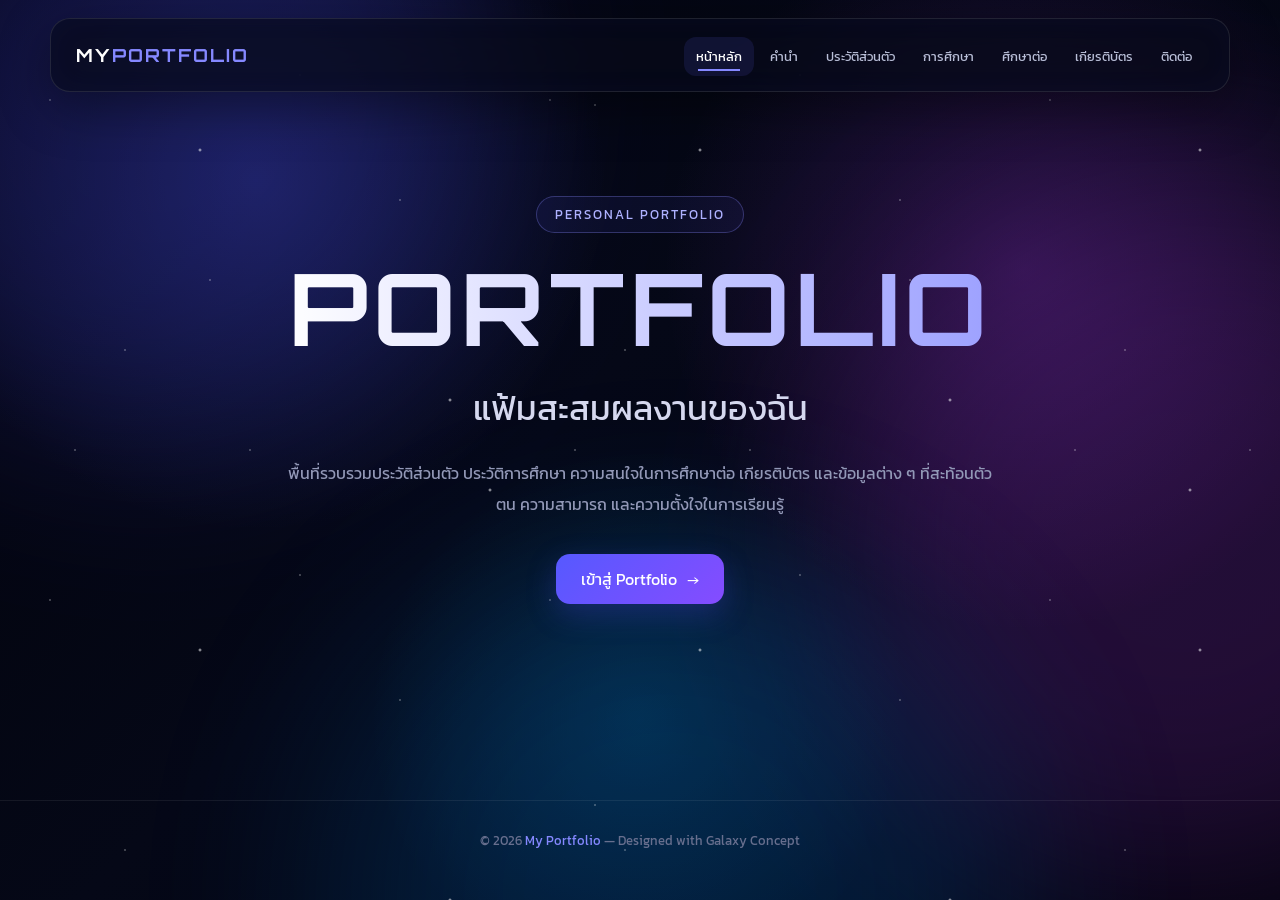
==== commit 238d6ccd: "Create index.html" ====
--- a/index.html
+++ b/index.html
@@ -1,3 +1,4 @@
+
 <!DOCTYPE html>
 <html lang="th">
 
@@ -6,3074 +7,82 @@
 <meta charset="UTF-8">
 <meta name="viewport" content="width=device-width, initial-scale=1.0">
 
-<title>Loading | Waranchit Portfolio</title>
+<title>Portfolio | My Galaxy</title>
 
-<style>
-
-/* =========================================================
-   RESET
-========================================================= */
-
-*{
-    margin:0;
-    padding:0;
-    box-sizing:border-box;
-}
-
-html,
-body{
-    width:100%;
-    height:100%;
-}
-
-body{
-
-    font-family:
-        "Segoe UI",
-        Arial,
-        sans-serif;
-
-    background:#02030a;
-
-    color:#fff;
-
-    overflow:hidden;
-
-    cursor:default;
-}
-
-
-/* =========================================================
-   ROOT
-========================================================= */
-
-:root{
-
-    --cyan:#35e7ff;
-    --blue:#4c7dff;
-    --purple:#a855f7;
-    --pink:#ec49ff;
-
-    --white:#ffffff;
-
-}
-
-
-/* =========================================================
-   LOADING SCREEN
-========================================================= */
-
-.loading-screen{
-
-    position:fixed;
-
-    inset:0;
-
-    width:100%;
-    height:100%;
-
-    display:flex;
-
-    justify-content:center;
-
-    align-items:center;
-
-    background:#02030a;
-
-    overflow:hidden;
-
-    isolation:isolate;
-
-}
-
-
-/* =========================================================
-   SPACE BACKGROUND
-========================================================= */
-
-.space{
-
-    position:absolute;
-
-    inset:0;
-
-    overflow:hidden;
-
-    z-index:-20;
-
-    background:
-
-        radial-gradient(
-            ellipse at 50% 50%,
-            rgba(48,86,255,.14),
-            transparent 28%
-        ),
-
-        radial-gradient(
-            ellipse at 15% 25%,
-            rgba(0,220,255,.12),
-            transparent 30%
-        ),
-
-        radial-gradient(
-            ellipse at 85% 70%,
-            rgba(168,85,247,.14),
-            transparent 32%
-        ),
-
-        radial-gradient(
-            ellipse at 50% 100%,
-            rgba(80,30,255,.13),
-            transparent 40%
-        ),
-
-        #02030a;
-
-}
-
-
-/* =========================================================
-   NEBULA
-========================================================= */
-
-.nebula{
-
-    position:absolute;
-
-    border-radius:50%;
-
-    filter:blur(80px);
-
-    opacity:.5;
-
-    pointer-events:none;
-
-    mix-blend-mode:screen;
-
-}
-
-
-.nebula.one{
-
-    width:600px;
-    height:600px;
-
-    left:-180px;
-    top:-180px;
-
-    background:
-
-        radial-gradient(
-            circle,
-            rgba(0,217,255,.24),
-            rgba(48,76,255,.08),
-            transparent 70%
-        );
-
-    animation:
-        nebulaFloat1 12s ease-in-out infinite alternate;
-
-}
-
-
-.nebula.two{
-
-    width:700px;
-    height:700px;
-
-    right:-250px;
-    bottom:-260px;
-
-    background:
-
-        radial-gradient(
-            circle,
-            rgba(178,63,255,.25),
-            rgba(75,55,255,.08),
-            transparent 70%
-        );
-
-    animation:
-        nebulaFloat2 15s ease-in-out infinite alternate;
-
-}
-
-
-.nebula.three{
-
-    width:400px;
-    height:400px;
-
-    left:50%;
-    top:50%;
-
-    transform:translate(-50%,-50%);
-
-    background:
-
-        radial-gradient(
-            circle,
-            rgba(30,170,255,.12),
-            rgba(150,50,255,.06),
-            transparent 70%
-        );
-
-    animation:
-        nebulaPulse 7s ease-in-out infinite;
-
-}
-
-
-/* =========================================================
-   AURORA
-========================================================= */
-
-.aurora{
-
-    position:absolute;
-
-    width:100%;
-    height:45%;
-
-    left:0;
-    bottom:-10%;
-
-    opacity:.18;
-
-    filter:blur(50px);
-
-    background:
-
-        linear-gradient(
-            110deg,
-            transparent 0%,
-            rgba(0,229,255,.3) 25%,
-            rgba(74,111,255,.28) 45%,
-            rgba(182,73,255,.3) 70%,
-            transparent 100%
-        );
-
-    transform:
-        rotate(-8deg)
-        scale(1.2);
-
-    animation:
-        auroraMove 12s ease-in-out infinite alternate;
-
-}
-
-
-/* =========================================================
-   STAR LAYER 1
-========================================================= */
-
-.stars{
-
-    position:absolute;
-
-    inset:-200px;
-
-    background-image:
-
-        radial-gradient(1px 1px at 3% 8%,rgba(255,255,255,.85),transparent),
-        radial-gradient(1px 1px at 8% 72%,rgba(120,225,255,.75),transparent),
-        radial-gradient(2px 2px at 13% 35%,rgba(255,255,255,.95),transparent),
-        radial-gradient(1px 1px at 18% 88%,rgba(150,200,255,.7),transparent),
-        radial-gradient(1px 1px at 24% 18%,rgba(255,255,255,.85),transparent),
-        radial-gradient(2px 2px at 29% 55%,rgba(110,210,255,.8),transparent),
-        radial-gradient(1px 1px at 34% 7%,rgba(255,255,255,.7),transparent),
-        radial-gradient(1px 1px at 39% 77%,rgba(160,130,255,.8),transparent),
-        radial-gradient(2px 2px at 44% 42%,rgba(255,255,255,.95),transparent),
-        radial-gradient(1px 1px at 49% 92%,rgba(100,210,255,.7),transparent),
-        radial-gradient(1px 1px at 54% 13%,rgba(255,255,255,.8),transparent),
-        radial-gradient(2px 2px at 59% 65%,rgba(160,120,255,.9),transparent),
-        radial-gradient(1px 1px at 64% 31%,rgba(255,255,255,.75),transparent),
-        radial-gradient(1px 1px at 69% 84%,rgba(100,220,255,.8),transparent),
-        radial-gradient(2px 2px at 74% 8%,rgba(255,255,255,.95),transparent),
-        radial-gradient(1px 1px at 79% 51%,rgba(160,130,255,.8),transparent),
-        radial-gradient(1px 1px at 84% 27%,rgba(255,255,255,.8),transparent),
-        radial-gradient(2px 2px at 89% 73%,rgba(100,210,255,.9),transparent),
-        radial-gradient(1px 1px at 94% 17%,rgba(255,255,255,.75),transparent),
-        radial-gradient(1px 1px at 97% 91%,rgba(160,130,255,.8),transparent);
-
-    background-size:
-        500px 500px;
-
-    opacity:.65;
-
-    animation:
-        starsDrift 45s linear infinite;
-
-}
-
-
-/* =========================================================
-   STAR LAYER 2
-========================================================= */
-
-.stars-2{
-
-    position:absolute;
-
-    inset:-250px;
-
-    background-image:
-
-        radial-gradient(2px 2px at 7% 22%,rgba(80,220,255,.85),transparent),
-        radial-gradient(1px 1px at 17% 68%,rgba(255,255,255,.55),transparent),
-        radial-gradient(1px 1px at 27% 42%,rgba(120,160,255,.7),transparent),
-        radial-gradient(2px 2px at 37% 82%,rgba(190,100,255,.8),transparent),
-        radial-gradient(1px 1px at 47% 24%,rgba(255,255,255,.6),transparent),
-        radial-gradient(2px 2px at 57% 57%,rgba(80,220,255,.8),transparent),
-        radial-gradient(1px 1px at 67% 12%,rgba(255,255,255,.65),transparent),
-        radial-gradient(2px 2px at 77% 76%,rgba(170,90,255,.8),transparent),
-        radial-gradient(1px 1px at 87% 38%,rgba(100,190,255,.6),transparent),
-        radial-gradient(2px 2px at 97% 62%,rgba(255,255,255,.8),transparent);
-
-    background-size:
-        700px 700px;
-
-    opacity:.45;
-
-    animation:
-        starsDriftReverse 65s linear infinite;
-
-}
-
-
-/* =========================================================
-   STAR GLOW
-========================================================= */
-
-.stars-3{
-
-    position:absolute;
-
-    inset:0;
-
-    background-image:
-
-        radial-gradient(
-            3px 3px at 20% 20%,
-            rgba(0,225,255,.95),
-            transparent
-        ),
-
-        radial-gradient(
-            3px 3px at 80% 30%,
-            rgba(170,90,255,.9),
-            transparent
-        ),
-
-        radial-gradient(
-            3px 3px at 65% 80%,
-            rgba(255,255,255,.95),
-            transparent
-        ),
-
-        radial-gradient(
-            3px 3px at 35% 65%,
-            rgba(80,200,255,.9),
-            transparent
-        );
-
-    animation:
-        starTwinkle 4s ease-in-out infinite alternate;
-
-    opacity:.5;
-
-}
-
-
-/* =========================================================
-   PARTICLES
-========================================================= */
-
-.particles{
-
-    position:absolute;
-
-    inset:0;
-
-    pointer-events:none;
-
-}
-
-
-.particle{
-
-    position:absolute;
-
-    width:2px;
-
-    height:2px;
-
-    border-radius:50%;
-
-    background:#fff;
-
-    box-shadow:
-        0 0 8px rgba(100,220,255,.9);
-
-    opacity:.6;
-
-    animation:
-        particleFloat var(--duration) linear infinite;
-
-    animation-delay:
-        var(--delay);
-
-}
-
-
-/* =========================================================
-   GRID
-========================================================= */
-
-.grid{
-
-    position:absolute;
-
-    left:-20%;
-
-    right:-20%;
-
-    bottom:-38%;
-
-    height:75%;
-
-    background-image:
-
-        linear-gradient(
-            rgba(50,150,255,.08) 1px,
-            transparent 1px
-        ),
-
-        linear-gradient(
-            90deg,
-            rgba(50,150,255,.08) 1px,
-            transparent 1px
-        );
-
-    background-size:
-        65px 65px;
-
-    transform:
-        perspective(500px)
-        rotateX(63deg);
-
-    transform-origin:center top;
-
-    mask-image:
-        linear-gradient(
-            to top,
-            black,
-            transparent
-        );
-
-    -webkit-mask-image:
-        linear-gradient(
-            to top,
-            black,
-            transparent
-        );
-
-    opacity:.5;
-
-    animation:
-        gridMove 12s linear infinite;
-
-}
-
-
-/* =========================================================
-   CENTER ENERGY
-========================================================= */
-
-.energy-core{
-
-    position:absolute;
-
-    width:420px;
-    height:420px;
-
-    left:50%;
-    top:50%;
-
-    transform:
-        translate(-50%,-50%);
-
-    border-radius:50%;
-
-    background:
-
-        radial-gradient(
-            circle,
-            rgba(100,180,255,.13),
-            rgba(120,50,255,.06) 35%,
-            transparent 70%
-        );
-
-    filter:blur(5px);
-
-    animation:
-        corePulse 5s ease-in-out infinite;
-
-}
-
-
-/* =========================================================
-   ORBITS
-========================================================= */
-
-.orbit{
-
-    position:absolute;
-
-    left:50%;
-    top:50%;
-
-    border:
-        1px solid rgba(90,210,255,.18);
-
-    border-radius:50%;
-
-    pointer-events:none;
-
-}
-
-
-.orbit.one{
-
-    width:520px;
-    height:180px;
-
-    transform:
-        translate(-50%,-50%)
-        rotate(-20deg);
-
-    box-shadow:
-        0 0 25px rgba(30,200,255,.08);
-
-    animation:
-        orbitSpin 12s linear infinite;
-
-}
-
-
-.orbit.two{
-
-    width:620px;
-    height:220px;
-
-    transform:
-        translate(-50%,-50%)
-        rotate(55deg);
-
-    border-color:
-        rgba(160,90,255,.15);
-
-    animation:
-        orbitSpinReverse 17s linear infinite;
-
-}
-
-
-.orbit.three{
-
-    width:760px;
-    height:280px;
-
-    transform:
-        translate(-50%,-50%)
-        rotate(78deg);
-
-    border-color:
-        rgba(70,130,255,.08);
-
-    animation:
-        orbitSpin 24s linear infinite;
-
-}
-
-
-/* =========================================================
-   ORBIT DOT
-========================================================= */
-
-.orbit::after{
-
-    content:"";
-
-    position:absolute;
-
-    width:7px;
-    height:7px;
-
-    top:50%;
-    left:0;
-
-    transform:
-        translate(-50%,-50%);
-
-    border-radius:50%;
-
-    background:
-        var(--cyan);
-
-    box-shadow:
-
-        0 0 10px var(--cyan),
-        0 0 25px var(--cyan),
-        0 0 45px rgba(53,231,255,.7);
-
-}
-
-
-/* =========================================================
-   VIGNETTE
-========================================================= */
-
-.vignette{
-
-    position:absolute;
-
-    inset:0;
-
-    background:
-
-        radial-gradient(
-            circle at center,
-            transparent 30%,
-            rgba(0,0,0,.2) 60%,
-            rgba(0,0,0,.82) 100%
-        );
-
-    pointer-events:none;
-
-    z-index:2;
-
-}
-
-
-/* =========================================================
-   SCANLINES
-========================================================= */
-
-.scanlines{
-
-    position:absolute;
-
-    inset:0;
-
-    pointer-events:none;
-
-    z-index:20;
-
-    opacity:.09;
-
-    background:
-
-        repeating-linear-gradient(
-            to bottom,
-            transparent 0,
-            transparent 3px,
-            rgba(255,255,255,.08) 4px
-        );
-
-    animation:
-        scanMove 8s linear infinite;
-
-}
-
-
-/* =========================================================
-   CENTER CONTENT
-========================================================= */
-
-.loading-content{
-
-    position:relative;
-
-    z-index:10;
-
-    width:90%;
-
-    max-width:1100px;
-
-    text-align:center;
-
-    perspective:1200px;
-
-}
-
-
-/* =========================================================
-   TOP LABEL
-========================================================= */
-
-.small-text{
-
-    font-size:11px;
-
-    letter-spacing:9px;
-
-    color:#9ca9c9;
-
-    margin-bottom:30px;
-
-    opacity:0;
-
-    filter:blur(8px);
-
-    transform:
-        translateY(25px);
-
-    animation:
-
-        nameReveal
-        1.2s
-        cubic-bezier(.16,1,.3,1)
-        .2s
-        forwards;
-
-}
-
-
-.small-text::before{
-
-    content:"◆";
-
-    color:var(--cyan);
-
-    margin-right:12px;
-
-    text-shadow:
-        0 0 12px var(--cyan);
-
-}
-
-
-.small-text::after{
-
-    content:"◆";
-
-    color:var(--purple);
-
-    margin-left:12px;
-
-    text-shadow:
-        0 0 12px var(--purple);
-
-}
-
-
-/* =========================================================
-   TITLE
-========================================================= */
-
-.title{
-
-    position:relative;
-
-    font-size:
-
-        clamp(
-            45px,
-            8vw,
-            105px
-        );
-
-    font-weight:700;
-
-    line-height:.92;
-
-    letter-spacing:-5px;
-
-    text-transform:uppercase;
-
-    opacity:0;
-
-    filter:blur(14px);
-
-    transform:
-        translateY(45px)
-        scale(.94);
-
-    animation:
-
-        titleReveal
-        1.6s
-        cubic-bezier(.16,1,.3,1)
-        .65s
-        forwards;
-
-}
-
-
-/* =========================================================
-   TITLE GLOW
-========================================================= */
-
-.title::before{
-
-    content:"WELCOME TO";
-
-    position:absolute;
-
-    inset:0;
-
-    color:transparent;
-
-    background:
-
-        linear-gradient(
-            90deg,
-            transparent,
-            rgba(70,200,255,.22),
-            rgba(170,80,255,.22),
-            transparent
-        );
-
-    background-size:250% 100%;
-
-    -webkit-background-clip:text;
-
-    background-clip:text;
-
-    filter:blur(16px);
-
-    opacity:.7;
-
-    animation:
-        titleGlow 5s ease-in-out 2s infinite;
-
-}
-
-
-/* =========================================================
-   SECOND LINE
-========================================================= */
-
-.title span{
-
-    display:block;
-
-    position:relative;
-
-    color:transparent;
-
-    -webkit-text-stroke:
-        1px rgba(255,255,255,.9);
-
-    text-shadow:
-        0 0 20px rgba(70,180,255,.08);
-
-    animation:
-        titleBreathing 5s ease-in-out 2.5s infinite;
-
-}
-
-
-/* =========================================================
-   SECOND LINE GRADIENT
-========================================================= */
-
-.title span::before{
-
-    content:"MY PORTFOLIO";
-
-    position:absolute;
-
-    inset:0;
-
-    color:transparent;
-
-    -webkit-text-stroke:
-        1px rgba(90,210,255,.25);
-
-    background:
-
-        linear-gradient(
-            100deg,
-            transparent 10%,
-            rgba(50,220,255,.8) 40%,
-            rgba(170,80,255,.9) 55%,
-            transparent 80%
-        );
-
-    background-size:
-        250% 100%;
-
-    -webkit-background-clip:text;
-
-    background-clip:text;
-
-    filter:
-        drop-shadow(
-            0 0 15px rgba(50,190,255,.25)
-        );
-
-    animation:
-        textShine 4.5s ease-in-out 3s infinite;
-
-}
-
-
-/* =========================================================
-   TEXT GLITCH
-========================================================= */
-
-.title span::after{
-
-    content:"MY PORTFOLIO";
-
-    position:absolute;
-
-    inset:0;
-
-    color:transparent;
-
-    -webkit-text-stroke:
-        1px rgba(255,255,255,.12);
-
-    clip-path:
-        polygon(
-            0 35%,
-            100% 35%,
-            100% 43%,
-            0 43%
-        );
-
-    transform:
-        translateX(-5px);
-
-    opacity:.7;
-
-    animation:
-        glitch 4s infinite;
-
-}
-
-
-/* =========================================================
-   SUBTITLE
-========================================================= */
-
-.subtitle{
-
-    margin-top:32px;
-
-    font-size:12px;
-
-    letter-spacing:6px;
-
-    color:#8e9ab3;
-
-    text-transform:uppercase;
-
-    opacity:0;
-
-    filter:blur(7px);
-
-    transform:
-        translateY(20px);
-
-    animation:
-
-        subtitleReveal
-        1.1s
-        cubic-bezier(.16,1,.3,1)
-        1.7s
-        forwards;
-
-}
-
-
-/* =========================================================
-   DECORATIVE LINE
-========================================================= */
-
-.line{
-
-    position:relative;
-
-    width:0;
-
-    height:1px;
-
-    margin:
-        35px auto 30px;
-
-    background:
-
-        linear-gradient(
-            90deg,
-            transparent,
-            var(--cyan),
-            #fff,
-            var(--purple),
-            transparent
-        );
-
-    box-shadow:
-
-        0 0 10px rgba(50,220,255,.7),
-        0 0 30px rgba(150,80,255,.35);
-
-    animation:
-        lineGrow 1.3s ease 2.3s forwards;
-
-}
-
-
-.line::before,
-.line::after{
-
-    content:"";
-
-    position:absolute;
-
-    top:50%;
-
-    width:5px;
-    height:5px;
-
-    border-radius:50%;
-
-    transform:
-        translateY(-50%);
-
-    background:
-        var(--cyan);
-
-    box-shadow:
-        0 0 10px var(--cyan),
-        0 0 20px var(--cyan);
-
-}
-
-
-.line::before{
-    left:0;
-}
-
-
-.line::after{
-
-    right:0;
-
-    background:
-        var(--purple);
-
-    box-shadow:
-        0 0 10px var(--purple),
-        0 0 20px var(--purple);
-
-}
-
-
-/* =========================================================
-   LOADING TEXT
-========================================================= */
-
-.loading-text{
-
-    font-size:10px;
-
-    letter-spacing:5px;
-
-    color:#75809a;
-
-    text-transform:uppercase;
-
-    opacity:0;
-
-    transform:
-        translateY(10px);
-
-    animation:
-        loadingFade .9s ease 2.6s forwards;
-
-}
-
-
-.loading-text::after{
-
-    content:"";
-
-    display:inline-block;
-
-    width:22px;
-
-    text-align:left;
-
-    animation:
-        dots 1.2s steps(4,end) infinite;
-
-}
-
-
-/* =========================================================
-   PROGRESS
-========================================================= */
-
-.progress-wrap{
-
-    position:relative;
-
-    width:320px;
-
-    max-width:75%;
-
-    height:4px;
-
-    margin:
-        18px auto 0;
-
-    opacity:0;
-
-    animation:
-        loadingFade .9s ease 2.6s forwards;
-
-}
-
-
-.progress{
-
-    position:absolute;
-
-    inset:0;
-
-    background:
-
-        linear-gradient(
-            90deg,
-            rgba(255,255,255,.04),
-            rgba(80,100,160,.12)
-        );
-
-    border:
-        1px solid rgba(255,255,255,.08);
-
-    overflow:hidden;
-
-    border-radius:20px;
-
-}
-
-
-.progress::after{
-
-    content:"";
-
-    position:absolute;
-
-    left:0;
-    top:0;
-    bottom:0;
-
-    width:0;
-
-    border-radius:20px;
-
-    background:
-
-        linear-gradient(
-            90deg,
-            #286dff,
-            #24d9ff,
-            #fff,
-            #b54cff
-        );
-
-    box-shadow:
-
-        0 0 8px rgba(40,170,255,.8),
-        0 0 20px rgba(80,100,255,.55),
-        0 0 35px rgba(180,70,255,.25);
-
-    animation:
-        progressLoad 3.2s
-        cubic-bezier(.4,0,.2,1)
-        2.7s
-        forwards;
-
-}
-
-
-.progress::before{
-
-    content:"";
-
-    position:absolute;
-
-    top:0;
-
-    left:-100px;
-
-    width:80px;
-
-    height:100%;
-
-    background:
-
-        linear-gradient(
-            90deg,
-            transparent,
-            rgba(255,255,255,.95),
-            transparent
-        );
-
-    filter:
-        blur(1px);
-
-    animation:
-        progressShine 1.5s linear infinite;
-
-}
-
-
-/* =========================================================
-   PERCENT
-========================================================= */
-
-.percent{
-
-    margin-top:15px;
-
-    font-size:9px;
-
-    color:#59637a;
-
-    letter-spacing:4px;
-
-    opacity:0;
-
-    animation:
-        loadingFade .9s ease 2.6s forwards;
-
-}
-
-
-#percentNumber{
-
-    color:#b9c8e7;
-
-    display:inline-block;
-
-    min-width:35px;
-
-}
-
-
-/* =========================================================
-   SYSTEM STATUS
-========================================================= */
-
-.system-status{
-
-    display:flex;
-
-    justify-content:center;
-
-    align-items:center;
-
-    gap:10px;
-
-    margin-top:22px;
-
-    font-size:8px;
-
-    letter-spacing:3px;
-
-    color:#4f5b73;
-
-    opacity:0;
-
-    animation:
-        loadingFade 1s ease 2.8s forwards;
-
-}
-
-
-.status-dot{
-
-    width:5px;
-    height:5px;
-
-    border-radius:50%;
-
-    background:
-        var(--cyan);
-
-    box-shadow:
-
-        0 0 8px var(--cyan),
-        0 0 16px rgba(53,231,255,.8);
-
-    animation:
-        statusPulse 1.5s ease-in-out infinite;
-
-}
-
-
-/* =========================================================
-   CORNERS
-========================================================= */
-
-.corner{
-
-    position:absolute;
-
-    width:60px;
-
-    height:60px;
-
-    border-color:
-        rgba(100,180,255,.35);
-
-    border-style:solid;
-
-    opacity:.8;
-
-    z-index:15;
-
-    transition:
-        .5s ease;
-
-}
-
-
-.corner::after{
-
-    content:"";
-
-    position:absolute;
-
-    width:4px;
-    height:4px;
-
-    border-radius:50%;
-
-    background:
-        var(--cyan);
-
-    box-shadow:
-        0 0 10px var(--cyan);
-
-}
-
-
-.corner.top-left{
-
-    top:30px;
-    left:30px;
-
-    border-width:
-        1px 0 0 1px;
-
-}
-
-
-.corner.top-left::after{
-
-    left:-3px;
-    top:-3px;
-
-}
-
-
-.corner.top-right{
-
-    top:30px;
-    right:30px;
-
-    border-width:
-        1px 1px 0 0;
-
-}
-
-
-.corner.top-right::after{
-
-    right:-3px;
-    top:-3px;
-
-    background:
-        var(--purple);
-
-    box-shadow:
-        0 0 10px var(--purple);
-
-}
-
-
-.corner.bottom-left{
-
-    bottom:30px;
-    left:30px;
-
-    border-width:
-        0 0 1px 1px;
-
-}
-
-
-.corner.bottom-left::after{
-
-    left:-3px;
-    bottom:-3px;
-
-}
-
-
-.corner.bottom-right{
-
-    bottom:30px;
-    right:30px;
-
-    border-width:
-        0 1px 1px 0;
-
-}
-
-
-.corner.bottom-right::after{
-
-    right:-3px;
-    bottom:-3px;
-
-    background:
-        var(--purple);
-
-    box-shadow:
-        0 0 10px var(--purple);
-
-}
-
-
-/* =========================================================
-   TOP INFO
-========================================================= */
-
-.top-info{
-
-    position:absolute;
-
-    top:35px;
-
-    left:50%;
-
-    transform:
-        translateX(-50%);
-
-    font-size:9px;
-
-    letter-spacing:6px;
-
-    color:#46516a;
-
-    white-space:nowrap;
-
-    z-index:16;
-
-    opacity:0;
-
-    animation:
-        simpleFade 1s ease 1s forwards;
-
-}
-
-
-.top-info::before{
-
-    content:"";
-
-    display:inline-block;
-
-    width:28px;
-
-    height:1px;
-
-    margin:
-        0 12px 3px 0;
-
-    background:
-        linear-gradient(
-            90deg,
-            transparent,
-            var(--cyan)
-        );
-
-}
-
-
-.top-info::after{
-
-    content:"";
-
-    display:inline-block;
-
-    width:28px;
-
-    height:1px;
-
-    margin:
-        0 0 3px 12px;
-
-    background:
-        linear-gradient(
-            90deg,
-            var(--purple),
-            transparent
-        );
-
-}
-
-
-/* =========================================================
-   BOTTOM INFO
-========================================================= */
-
-.bottom-info{
-
-    position:absolute;
-
-    bottom:35px;
-
-    left:50%;
-
-    transform:
-        translateX(-50%);
-
-    font-size:8px;
-
-    letter-spacing:4px;
-
-    color:#3f4960;
-
-    white-space:nowrap;
-
-    z-index:16;
-
-    opacity:0;
-
-    animation:
-        simpleFade 1s ease 1.2s forwards;
-
-}
-
-
-/* =========================================================
-   EXIT
-========================================================= */
-
-.loading-screen.exit{
-
-    animation:
-
-        exitScreen
-        1.3s
-        cubic-bezier(.76,0,.24,1)
-        forwards;
-
-}
-
-
-/* =========================================================
-   ANIMATIONS
-========================================================= */
-
-@keyframes nameReveal{
-
-    0%{
-
-        opacity:0;
-
-        filter:blur(10px);
-
-        transform:
-            translateY(25px);
-
-        letter-spacing:18px;
-
-    }
-
-    100%{
-
-        opacity:1;
-
-        filter:blur(0);
-
-        transform:
-            translateY(0);
-
-        letter-spacing:9px;
-
-    }
-
-}
-
-
-@keyframes titleReveal{
-
-    0%{
-
-        opacity:0;
-
-        filter:blur(14px);
-
-        transform:
-            translateY(50px)
-            scale(.94);
-
-        letter-spacing:15px;
-
-    }
-
-    100%{
-
-        opacity:1;
-
-        filter:blur(0);
-
-        transform:
-            translateY(0)
-            scale(1);
-
-        letter-spacing:-5px;
-
-    }
-
-}
-
-
-@keyframes titleBreathing{
-
-    0%,
-    100%{
-
-        transform:
-            scale(1);
-
-        text-shadow:
-            0 0 15px rgba(80,180,255,.04);
-
-    }
-
-    50%{
-
-        transform:
-            scale(1.012);
-
-        text-shadow:
-
-            0 0 25px rgba(50,190,255,.15),
-            0 0 50px rgba(150,70,255,.08);
-
-    }
-
-}
-
-
-@keyframes titleGlow{
-
-    0%,
-    100%{
-
-        background-position:
-            200% center;
-
-        opacity:.2;
-
-    }
-
-    50%{
-
-        background-position:
-            -100% center;
-
-        opacity:.8;
-
-    }
-
-}
-
-
-@keyframes textShine{
-
-    0%{
-
-        background-position:
-            200% center;
-
-    }
-
-    45%,
-    100%{
-
-        background-position:
-            -100% center;
-
-    }
-
-}
-
-
-@keyframes subtitleReveal{
-
-    from{
-
-        opacity:0;
-
-        filter:blur(8px);
-
-        transform:
-            translateY(25px);
-
-        letter-spacing:12px;
-
-    }
-
-    to{
-
-        opacity:1;
-
-        filter:blur(0);
-
-        transform:
-            translateY(0);
-
-        letter-spacing:6px;
-
-    }
-
-}
-
-
-@keyframes lineGrow{
-
-    from{
-        width:0;
-    }
-
-    to{
-        width:210px;
-    }
-
-}
-
-
-@keyframes loadingFade{
-
-    from{
-
-        opacity:0;
-
-        transform:
-            translateY(12px);
-
-    }
-
-    to{
-
-        opacity:1;
-
-        transform:
-            translateY(0);
-
-    }
-
-}
-
-
-@keyframes progressLoad{
-
-    0%{
-        width:0;
-    }
-
-    20%{
-        width:22%;
-    }
-
-    45%{
-        width:48%;
-    }
-
-    70%{
-        width:73%;
-    }
-
-    90%{
-        width:91%;
-    }
-
-    100%{
-        width:100%;
-    }
-
-}
-
-
-@keyframes progressShine{
-
-    from{
-        left:-100px;
-    }
-
-    to{
-        left:110%;
-    }
-
-}
-
-
-@keyframes dots{
-
-    0%{
-        content:"";
-    }
-
-    25%{
-        content:".";
-    }
-
-    50%{
-        content:"..";
-    }
-
-    75%,
-    100%{
-        content:"...";
-    }
-
-}
-
-
-/* =========================================================
-   STARS
-========================================================= */
-
-@keyframes starsDrift{
-
-    0%{
-
-        transform:
-            translate3d(0,0,0)
-            scale(1);
-
-    }
-
-    50%{
-
-        transform:
-            translate3d(-35px,45px,0)
-            scale(1.01);
-
-    }
-
-    100%{
-
-        transform:
-            translate3d(0,90px,0)
-            scale(1);
-
-    }
-
-}
-
-
-@keyframes starsDriftReverse{
-
-    0%{
-
-        transform:
-            translate3d(0,0,0);
-
-    }
-
-    50%{
-
-        transform:
-            translate3d(30px,-40px,0);
-
-    }
-
-    100%{
-
-        transform:
-            translate3d(0,-80px,0);
-
-    }
-
-}
-
-
-@keyframes starTwinkle{
-
-    0%{
-
-        opacity:.18;
-
-        transform:
-            scale(.8);
-
-    }
-
-    100%{
-
-        opacity:.85;
-
-        transform:
-            scale(1.15);
-
-    }
-
-}
-
-
-/* =========================================================
-   NEBULA
-========================================================= */
-
-@keyframes nebulaFloat1{
-
-    0%{
-
-        transform:
-            translate(0,0)
-            scale(1);
-
-    }
-
-    100%{
-
-        transform:
-            translate(100px,70px)
-            scale(1.15);
-
-    }
-
-}
-
-
-@keyframes nebulaFloat2{
-
-    0%{
-
-        transform:
-            translate(0,0)
-            scale(1);
-
-    }
-
-    100%{
-
-        transform:
-            translate(-100px,-70px)
-            scale(1.12);
-
-    }
-
-}
-
-
-@keyframes nebulaPulse{
-
-    0%,
-    100%{
-
-        opacity:.25;
-
-        transform:
-            translate(-50%,-50%)
-            scale(.9);
-
-    }
-
-    50%{
-
-        opacity:.55;
-
-        transform:
-            translate(-50%,-50%)
-            scale(1.15);
-
-    }
-
-}
-
-
-/* =========================================================
-   AURORA
-========================================================= */
-
-@keyframes auroraMove{
-
-    0%{
-
-        transform:
-            translateX(-8%)
-            rotate(-8deg)
-            scale(1.2);
-
-    }
-
-    100%{
-
-        transform:
-            translateX(8%)
-            rotate(-4deg)
-            scale(1.35);
-
-    }
-
-}
-
-
-/* =========================================================
-   PARTICLE
-========================================================= */
-
-@keyframes particleFloat{
-
-    0%{
-
-        transform:
-            translate3d(0,110vh,0)
-            scale(.4);
-
-        opacity:0;
-
-    }
-
-    15%{
-
-        opacity:.7;
-
-    }
-
-    85%{
-
-        opacity:.7;
-
-    }
-
-    100%{
-
-        transform:
-            translate3d(
-                var(--drift),
-                -20vh,
-                0
-            )
-            scale(1);
-
-        opacity:0;
-
-    }
-
-}
-
-
-/* =========================================================
-   GRID
-========================================================= */
-
-@keyframes gridMove{
-
-    0%{
-
-        background-position:
-            0 0;
-
-    }
-
-    100%{
-
-        background-position:
-            0 65px;
-
-    }
-
-}
-
-
-/* =========================================================
-   ENERGY
-========================================================= */
-
-@keyframes corePulse{
-
-    0%,
-    100%{
-
-        opacity:.35;
-
-        transform:
-            translate(-50%,-50%)
-            scale(.85);
-
-    }
-
-    50%{
-
-        opacity:.75;
-
-        transform:
-            translate(-50%,-50%)
-            scale(1.12);
-
-    }
-
-}
-
-
-/* =========================================================
-   ORBIT
-========================================================= */
-
-@keyframes orbitSpin{
-
-    from{
-
-        transform:
-            translate(-50%,-50%)
-            rotate(-20deg);
-
-    }
-
-    to{
-
-        transform:
-            translate(-50%,-50%)
-            rotate(340deg);
-
-    }
-
-}
-
-
-@keyframes orbitSpinReverse{
-
-    from{
-
-        transform:
-            translate(-50%,-50%)
-            rotate(55deg);
-
-    }
-
-    to{
-
-        transform:
-            translate(-50%,-50%)
-            rotate(-305deg);
-
-    }
-
-}
-
-
-/* =========================================================
-   STATUS
-========================================================= */
-
-@keyframes statusPulse{
-
-    0%,
-    100%{
-
-        opacity:.35;
-
-        transform:
-            scale(.7);
-
-    }
-
-    50%{
-
-        opacity:1;
-
-        transform:
-            scale(1.2);
-
-    }
-
-}
-
-
-/* =========================================================
-   GLITCH
-========================================================= */
-
-@keyframes glitch{
-
-    0%,
-    87%,
-    100%{
-
-        transform:
-            translateX(0);
-
-        opacity:.15;
-
-    }
-
-    88%{
-
-        transform:
-            translateX(7px);
-
-        opacity:.7;
-
-    }
-
-    89%{
-
-        transform:
-            translateX(-5px);
-
-        opacity:.4;
-
-    }
-
-    90%{
-
-        transform:
-            translateX(3px);
-
-        opacity:.7;
-
-    }
-
-    91%{
-
-        transform:
-            translateX(0);
-
-        opacity:.15;
-
-    }
-
-}
-
-
-/* =========================================================
-   SCANLINES
-========================================================= */
-
-@keyframes scanMove{
-
-    from{
-        transform:translateY(-10px);
-    }
-
-    to{
-        transform:translateY(10px);
-    }
-
-}
-
-
-/* =========================================================
-   EXIT
-========================================================= */
-
-@keyframes exitScreen{
-
-    0%{
-
-        opacity:1;
-
-        transform:
-            scale(1);
-
-        filter:
-            blur(0);
-
-    }
-
-    45%{
-
-        opacity:1;
-
-        transform:
-            scale(1.015);
-
-    }
-
-    75%{
-
-        opacity:.85;
-
-        transform:
-            scale(1.04);
-
-        filter:
-            blur(1px);
-
-    }
-
-    100%{
-
-        opacity:0;
-
-        transform:
-            scale(1.13);
-
-        filter:
-            blur(10px);
-
-        visibility:hidden;
-
-    }
-
-}
-
-
-/* =========================================================
-   MOBILE
-========================================================= */
-
-@media(max-width:600px){
-
-    .nebula.one{
-
-        width:400px;
-        height:400px;
-
-    }
-
-
-    .nebula.two{
-
-        width:450px;
-        height:450px;
-
-    }
-
-
-    .energy-core{
-
-        width:280px;
-        height:280px;
-
-    }
-
-
-    .orbit.one{
-
-        width:340px;
-        height:120px;
-
-    }
-
-
-    .orbit.two{
-
-        width:420px;
-        height:150px;
-
-    }
-
-
-    .orbit.three{
-
-        width:500px;
-        height:180px;
-
-    }
-
-
-    .small-text{
-
-        font-size:8px;
-
-        letter-spacing:5px;
-
-        margin-bottom:22px;
-
-    }
-
-
-    .title{
-
-        font-size:40px;
-
-        letter-spacing:-3px;
-
-    }
-
-
-    .subtitle{
-
-        font-size:8px;
-
-        letter-spacing:3px;
-
-        line-height:1.8;
-
-    }
-
-
-    .loading-text{
-
-        font-size:8px;
-
-        letter-spacing:3px;
-
-    }
-
-
-    .progress-wrap{
-
-        width:240px;
-
-        max-width:75%;
-
-    }
-
-
-    .system-status{
-
-        font-size:7px;
-
-        letter-spacing:2px;
-
-    }
-
-
-    .corner{
-
-        width:35px;
-
-        height:35px;
-
-    }
-
-
-    .corner.top-left,
-    .corner.top-right{
-
-        top:20px;
-
-    }
-
-
-    .corner.bottom-left,
-    .corner.bottom-right{
-
-        bottom:20px;
-
-    }
-
-
-    .corner.top-left,
-    .corner.bottom-left{
-
-        left:20px;
-
-    }
-
-
-    .corner.top-right,
-    .corner.bottom-right{
-
-        right:20px;
-
-    }
-
-
-    .top-info{
-
-        top:22px;
-
-        font-size:7px;
-
-        letter-spacing:3px;
-
-    }
-
-
-    .top-info::before,
-    .top-info::after{
-
-        width:15px;
-
-        margin-right:6px;
-
-        margin-left:6px;
-
-    }
-
-
-    .bottom-info{
-
-        bottom:22px;
-
-        font-size:7px;
-
-        letter-spacing:2px;
-
-    }
-
-}
-
-
-@media(max-width:400px){
-
-    .title{
-
-        font-size:32px;
-
-    }
-
-
-    .subtitle{
-
-        font-size:7px;
-
-    }
-
-
-    .progress-wrap{
-
-        width:190px;
-
-    }
-
-
-    .small-text{
-
-        font-size:7px;
-
-        letter-spacing:4px;
-
-    }
-
-}
-
-
-/* =========================================================
-   REDUCED MOTION
-========================================================= */
-
-@media(prefers-reduced-motion:reduce){
-
-    *,
-    *::before,
-    *::after{
-
-        animation-duration:.01ms !important;
-
-        animation-iteration-count:1 !important;
-
-        scroll-behavior:auto !important;
-
-    }
-
-}
-
-</style>
+<link rel="stylesheet" href="style.css">
 
 </head>
 
-
 <body>
 
+<div class="page-transition"></div>
 
-<section
-    class="loading-screen"
-    id="loadingScreen"
->
+<div class="stars"></div>
+<div class="nebula one"></div>
+<div class="nebula two"></div>
+<div class="nebula three"></div>
 
 
-    <!-- =====================================================
-         SPACE
-    ====================================================== -->
+<nav class="navbar">
 
-    <div class="space">
+<div class="nav-container">
 
-        <div class="nebula one"></div>
+<a href="index.html" class="logo">
+MY<span>PORTFOLIO</span>
+</a>
 
-        <div class="nebula two"></div>
+<ul class="nav-links">
 
-        <div class="nebula three"></div>
+<li><a href="index.html" class="active">หน้าหลัก</a></li>
+<li><a href="preface.html">คำนำ</a></li>
+<li><a href="profile.html">ประวัติส่วนตัว</a></li>
+<li><a href="education.html">การศึกษา</a></li>
+<li><a href="interests.html">ศึกษาต่อ</a></li>
+<li><a href="certificates.html">เกียรติบัตร</a></li>
+<li><a href="contact.html">ติดต่อ</a></li>
 
-        <div class="aurora"></div>
+</ul>
 
-        <div class="stars"></div>
-
-        <div class="stars-2"></div>
-
-        <div class="stars-3"></div>
-
-        <div class="particles" id="particles"></div>
-
-        <div class="energy-core"></div>
-
-        <div class="orbit one"></div>
-
-        <div class="orbit two"></div>
-
-        <div class="orbit three"></div>
-
-        <div class="grid"></div>
-
-    </div>
+</div>
+</nav>
 
 
-    <!-- =====================================================
-         VIGNETTE
-    ====================================================== -->
+<main class="hero">
 
-    <div class="vignette"></div>
+<div class="hero-content">
+
+<div class="eyebrow">
+PERSONAL PORTFOLIO
+</div>
+
+<h1>PORTFOLIO</h1>
+
+<h2>แฟ้มสะสมผลงานของฉัน</h2>
+
+<p>
+พื้นที่รวบรวมประวัติส่วนตัว ประวัติการศึกษา
+ความสนใจในการศึกษาต่อ เกียรติบัตร
+และข้อมูลต่าง ๆ ที่สะท้อนตัวตน ความสามารถ
+และความตั้งใจในการเรียนรู้
+</p>
+
+<a href="profile.html" class="btn">
+เข้าสู่ Portfolio
+<span>→</span>
+</a>
+
+</div>
+
+</main>
 
 
-    <!-- =====================================================
-         SCANLINES
-    ====================================================== -->
-
-    <div class="scanlines"></div>
+<footer>
+© 2026 <span>My Portfolio</span> — Designed with Galaxy Concept
+</footer>
 
 
-    <!-- =====================================================
-         CORNERS
-    ====================================================== -->
-
-    <div class="corner top-left"></div>
-
-    <div class="corner top-right"></div>
-
-    <div class="corner bottom-left"></div>
-
-    <div class="corner bottom-right"></div>
-
-
-    <!-- =====================================================
-         TOP INFO
-    ====================================================== -->
-
-    <div class="top-info">
-
-        PORTFOLIO • 2026
-
-    </div>
-
-
-    <!-- =====================================================
-         CENTER
-    ====================================================== -->
-
-    <div class="loading-content">
-
-
-        <div class="small-text">
-
-            WARANCHIT WONGSUPALERD
-
-        </div>
-
-
-        <div class="title">
-
-            WELCOME TO
-
-            <span>
-
-                MY PORTFOLIO
-
-            </span>
-
-        </div>
-
-
-        <div class="subtitle">
-
-            WELCOME TO MY PORTFOLIO WEBSITE
-
-        </div>
-
-
-        <div class="line"></div>
-
-
-        <div class="loading-text">
-
-            INITIALIZING PORTFOLIO
-
-        </div>
-
-
-        <div class="progress-wrap">
-
-            <div class="progress"></div>
-
-        </div>
-
-
-        <div class="percent">
-
-            <span id="percentNumber">0%</span>
-
-            • SYSTEM READY
-
-        </div>
-
-
-        <div class="system-status">
-
-            <span class="status-dot"></span>
-
-            ESTABLISHING CONNECTION
-
-            <span class="status-dot"></span>
-
-        </div>
-
-
-    </div>
-
-
-    <!-- =====================================================
-         BOTTOM
-    ====================================================== -->
-
-    <div class="bottom-info">
-
-        WARANCHIT © 2026 • DIGITAL EXPERIENCE
-
-    </div>
-
-
-</section>
-
-
-<script>
-
-/* =========================================================
-   ELEMENTS
-========================================================= */
-
-const loadingScreen =
-    document.getElementById("loadingScreen");
-
-const percentNumber =
-    document.getElementById("percentNumber");
-
-const particles =
-    document.getElementById("particles");
-
-
-/* =========================================================
-   PARTICLES
-========================================================= */
-
-const reduceMotion =
-    window.matchMedia(
-        "(prefers-reduced-motion: reduce)"
-    ).matches;
-
-
-if(!reduceMotion){
-
-    const particleCount =
-        window.innerWidth < 600
-        ? 28
-        : 55;
-
-
-    for(let i = 0; i < particleCount; i++){
-
-        const particle =
-            document.createElement("span");
-
-
-        particle.className =
-            "particle";
-
-
-        const size =
-            Math.random() > .85
-            ? 3
-            : 1 + Math.random();
-
-
-        const duration =
-            8 + Math.random() * 15;
-
-
-        const delay =
-            Math.random() * -20;
-
-
-        const drift =
-            (Math.random() * 180 - 90) + "px";
-
-
-        particle.style.width =
-            size + "px";
-
-
-        particle.style.height =
-            size + "px";
-
-
-        particle.style.left =
-            Math.random() * 100 + "%";
-
-
-        particle.style.top =
-            "0";
-
-
-        particle.style.setProperty(
-            "--duration",
-            duration + "s"
-        );
-
-
-        particle.style.setProperty(
-            "--delay",
-            delay + "s"
-        );
-
-
-        particle.style.setProperty(
-            "--drift",
-            drift
-        );
-
-
-        particle.style.opacity =
-            .2 + Math.random() * .7;
-
-
-        particles.appendChild(
-            particle
-        );
-
-    }
-
-}
-
-
-/* =========================================================
-   LOADING PERCENT
-========================================================= */
-
-let progress = 0;
-
-const startTime =
-    performance.now();
-
-
-const duration =
-    5000;
-
-
-function updateProgress(){
-
-    const now =
-        performance.now();
-
-
-    const elapsed =
-        now - startTime;
-
-
-    let value =
-        Math.min(
-            elapsed / duration,
-            1
-        );
-
-
-    /*
-       easing
-    */
-
-    value =
-        1 -
-        Math.pow(
-            1 - value,
-            1.35
-        );
-
-
-    progress =
-        Math.floor(
-            value * 100
-        );
-
-
-    percentNumber.textContent =
-        progress + "%";
-
-
-    if(progress < 100){
-
-        requestAnimationFrame(
-            updateProgress
-        );
-
-    }
-
-}
-
-
-updateProgress();
-
-
-/* =========================================================
-   MOUSE PARALLAX
-========================================================= */
-
-if(!reduceMotion && window.innerWidth > 800){
-
-    let targetX = 0;
-    let targetY = 0;
-
-    let currentX = 0;
-    let currentY = 0;
-
-
-    window.addEventListener(
-        "mousemove",
-        (event) => {
-
-            targetX =
-                (event.clientX /
-                window.innerWidth -
-                .5) * 2;
-
-
-            targetY =
-                (event.clientY /
-                window.innerHeight -
-                .5) * 2;
-
-        }
-    );
-
-
-    function parallax(){
-
-        currentX +=
-            (targetX - currentX) * .035;
-
-
-        currentY +=
-            (targetY - currentY) * .035;
-
-
-        const content =
-            document.querySelector(
-                ".loading-content"
-            );
-
-
-        const energy =
-            document.querySelector(
-                ".energy-core"
-            );
-
-
-        if(content){
-
-            content.style.transform =
-                `translate3d(
-                    ${currentX * 7}px,
-                    ${currentY * 5}px,
-                    0
-                )`;
-
-        }
-
-
-        if(energy){
-
-            energy.style.marginLeft =
-                `${currentX * 12}px`;
-
-            energy.style.marginTop =
-                `${currentY * 12}px`;
-
-        }
-
-
-        requestAnimationFrame(
-            parallax
-        );
-
-    }
-
-
-    parallax();
-
-}
-
-
-/* =========================================================
-   EXIT
-========================================================= */
-
-setTimeout(() => {
-
-    loadingScreen.classList.add(
-        "exit"
-    );
-
-}, 5900);
-
-
-/* =========================================================
-   GO TO PORTFOLIO
-========================================================= */
-
-setTimeout(() => {
-
-    window.location.href =
-        "portfolio.html";
-
-}, 7200);
-
-
-/* =========================================================
-   FALLBACK CLICK
-========================================================= */
-
-loadingScreen.addEventListener(
-    "click",
-    () => {
-
-        if(
-            progress >= 85
-        ){
-
-            loadingScreen.classList.add(
-                "exit"
-            );
-
-
-            setTimeout(() => {
-
-                window.location.href =
-                    "portfolio.html";
-
-            }, 900);
-
-        }
-
-    }
-);
-
-</script>
-
+<script src="script.js"></script>
 
 </body>
+</html>
 
-</html>
--- a/style.css
+++ b/style.css
@@ -0,0 +1,936 @@
+
+@import url('https://fonts.googleapis.com/css2?family=Kanit:wght@300;400;500;600;700&family=Orbitron:wght@400;500;600;700;800&display=swap');
+
+*{
+    margin:0;
+    padding:0;
+    box-sizing:border-box;
+}
+
+html{
+    scroll-behavior:smooth;
+}
+
+body{
+    font-family:'Kanit',sans-serif;
+    color:#f5f7ff;
+    background:#02030b;
+    min-height:100vh;
+    overflow-x:hidden;
+}
+
+/* =========================
+   GALAXY BACKGROUND
+========================= */
+
+body::before{
+    content:"";
+    position:fixed;
+    inset:0;
+    z-index:-5;
+
+    background:
+        radial-gradient(circle at 20% 20%,rgba(77,90,255,.25),transparent 28%),
+        radial-gradient(circle at 80% 30%,rgba(180,60,255,.20),transparent 30%),
+        radial-gradient(circle at 50% 80%,rgba(0,180,255,.15),transparent 28%),
+        linear-gradient(135deg,#01020a,#050817 45%,#02030c);
+
+    animation:galaxyMove 18s ease-in-out infinite alternate;
+}
+
+@keyframes galaxyMove{
+    0%{
+        transform:scale(1);
+    }
+    100%{
+        transform:scale(1.12);
+    }
+}
+
+/* Nebula */
+
+.nebula{
+    position:fixed;
+    width:700px;
+    height:700px;
+    border-radius:50%;
+    filter:blur(100px);
+    opacity:.16;
+    pointer-events:none;
+    z-index:-4;
+}
+
+.nebula.one{
+    background:#4d4cff;
+    top:-250px;
+    left:-200px;
+    animation:nebulaOne 15s infinite alternate;
+}
+
+.nebula.two{
+    background:#c43cff;
+    right:-250px;
+    top:20%;
+    animation:nebulaTwo 20s infinite alternate;
+}
+
+.nebula.three{
+    background:#008cff;
+    bottom:-350px;
+    left:25%;
+    animation:nebulaThree 17s infinite alternate;
+}
+
+@keyframes nebulaOne{
+    to{
+        transform:translate(180px,120px) scale(1.2);
+    }
+}
+
+@keyframes nebulaTwo{
+    to{
+        transform:translate(-150px,100px) scale(1.3);
+    }
+}
+
+@keyframes nebulaThree{
+    to{
+        transform:translate(120px,-100px) scale(1.2);
+    }
+}
+
+/* =========================
+   STAR FIELD
+========================= */
+
+.stars,
+.stars::before,
+.stars::after{
+    position:fixed;
+    inset:0;
+    content:"";
+    pointer-events:none;
+    z-index:-2;
+}
+
+.stars{
+    background-image:
+        radial-gradient(1px 1px at 10% 20%,white,transparent),
+        radial-gradient(1px 1px at 25% 70%,white,transparent),
+        radial-gradient(2px 2px at 40% 30%,white,transparent),
+        radial-gradient(1px 1px at 60% 15%,white,transparent),
+        radial-gradient(1px 1px at 80% 40%,white,transparent),
+        radial-gradient(2px 2px at 90% 80%,white,transparent),
+        radial-gradient(1px 1px at 50% 90%,white,transparent),
+        radial-gradient(1px 1px at 15% 90%,white,transparent);
+
+    background-size:500px 500px;
+    animation:starsMove 35s linear infinite;
+    opacity:.8;
+}
+
+.stars::before{
+    background-image:
+        radial-gradient(1px 1px at 30% 40%,white,transparent),
+        radial-gradient(2px 2px at 70% 70%,white,transparent),
+        radial-gradient(1px 1px at 85% 15%,white,transparent);
+    background-size:700px 700px;
+    animation:starsMove 60s linear infinite reverse;
+}
+
+@keyframes starsMove{
+    from{
+        transform:translateY(0);
+    }
+    to{
+        transform:translateY(-500px);
+    }
+}
+
+/* =========================
+   PAGE TRANSITION
+========================= */
+
+.page-transition{
+    position:fixed;
+    inset:0;
+    background:
+        radial-gradient(circle,#3035ff 0%,#08091d 40%,#010108 100%);
+    z-index:9999;
+    pointer-events:none;
+    animation:pageEnter .9s cubic-bezier(.76,0,.24,1) forwards;
+}
+
+@keyframes pageEnter{
+    0%{
+        transform:scaleY(1);
+        transform-origin:top;
+    }
+    100%{
+        transform:scaleY(0);
+        transform-origin:top;
+    }
+}
+
+body.leaving .page-transition{
+    animation:pageLeave .8s cubic-bezier(.76,0,.24,1) forwards;
+}
+
+@keyframes pageLeave{
+    0%{
+        transform:scaleY(0);
+        transform-origin:bottom;
+    }
+    100%{
+        transform:scaleY(1);
+        transform-origin:bottom;
+    }
+}
+
+/* =========================
+   NAVBAR
+========================= */
+
+.navbar{
+    position:fixed;
+    top:18px;
+    left:50%;
+    transform:translateX(-50%);
+    width:min(1180px,94%);
+    z-index:1000;
+
+    background:rgba(7,10,25,.72);
+    backdrop-filter:blur(20px);
+    border:1px solid rgba(255,255,255,.10);
+    border-radius:20px;
+
+    box-shadow:
+        0 15px 50px rgba(0,0,0,.4),
+        inset 0 0 30px rgba(80,80,255,.04);
+}
+
+.nav-container{
+    min-height:72px;
+    padding:0 25px;
+
+    display:flex;
+    align-items:center;
+    justify-content:space-between;
+    gap:20px;
+}
+
+.logo{
+    text-decoration:none;
+    color:white;
+    font-family:'Orbitron',sans-serif;
+    font-size:18px;
+    font-weight:700;
+    letter-spacing:2px;
+    white-space:nowrap;
+}
+
+.logo span{
+    color:#8588ff;
+}
+
+.nav-links{
+    list-style:none;
+    display:flex;
+    align-items:center;
+    justify-content:center;
+    gap:4px;
+    flex-wrap:wrap;
+}
+
+.nav-links a{
+    position:relative;
+    text-decoration:none;
+    color:#b9bfd8;
+    padding:10px 12px;
+    border-radius:12px;
+    font-size:13px;
+    transition:.3s;
+}
+
+.nav-links a:hover,
+.nav-links a.active{
+    color:white;
+    background:rgba(100,100,255,.12);
+}
+
+.nav-links a::after{
+    content:"";
+    position:absolute;
+    left:20%;
+    bottom:5px;
+    width:60%;
+    height:2px;
+    background:#8588ff;
+    transform:scaleX(0);
+    transition:.3s;
+}
+
+.nav-links a:hover::after,
+.nav-links a.active::after{
+    transform:scaleX(1);
+}
+
+/* =========================
+   CONTAINER
+========================= */
+
+.container{
+    width:min(1150px,92%);
+    margin:auto;
+}
+
+.page{
+    min-height:100vh;
+    padding:145px 0 80px;
+}
+
+/* =========================
+   HERO
+========================= */
+
+.hero{
+    min-height:calc(100vh - 100px);
+    display:flex;
+    align-items:center;
+    justify-content:center;
+    text-align:center;
+}
+
+.hero-content{
+    max-width:900px;
+    animation:fadeUp 1.2s ease;
+}
+
+.eyebrow{
+    display:inline-block;
+    padding:8px 18px;
+    border:1px solid rgba(140,140,255,.3);
+    border-radius:50px;
+    background:rgba(90,90,255,.08);
+    color:#aeb1ff;
+    font-size:13px;
+    letter-spacing:2px;
+    margin-bottom:25px;
+}
+
+.hero h1{
+    font-family:'Orbitron',sans-serif;
+    font-size:clamp(45px,8vw,100px);
+    line-height:1;
+    letter-spacing:5px;
+
+    background:linear-gradient(
+        90deg,
+        #ffffff,
+        #9ca0ff,
+        #e9eaff,
+        #ffffff
+    );
+
+    background-size:300%;
+    -webkit-background-clip:text;
+    color:transparent;
+
+    animation:textShine 5s linear infinite;
+}
+
+@keyframes textShine{
+    from{
+        background-position:0%;
+    }
+    to{
+        background-position:300%;
+    }
+}
+
+.hero h2{
+    margin-top:25px;
+    font-size:clamp(20px,3vw,34px);
+    font-weight:400;
+    color:#d5d8ef;
+}
+
+.hero p{
+    margin:25px auto 35px;
+    max-width:720px;
+    color:#9298b7;
+    line-height:1.9;
+}
+
+.btn{
+    display:inline-flex;
+    align-items:center;
+    justify-content:center;
+    gap:10px;
+
+    padding:13px 25px;
+    border-radius:14px;
+
+    text-decoration:none;
+    color:white;
+
+    background:linear-gradient(
+        135deg,
+        #5659ff,
+        #854cff
+    );
+
+    box-shadow:
+        0 10px 30px rgba(80,80,255,.25);
+
+    transition:.35s;
+}
+
+.btn:hover{
+    transform:translateY(-4px);
+    box-shadow:
+        0 15px 40px rgba(100,90,255,.45);
+}
+
+/* =========================
+   SECTION
+========================= */
+
+.section-title{
+    text-align:center;
+    margin-bottom:50px;
+    animation:fadeUp 1s ease;
+}
+
+.section-title small{
+    display:block;
+    color:#8588ff;
+    letter-spacing:3px;
+    font-family:'Orbitron',sans-serif;
+    font-size:11px;
+    margin-bottom:12px;
+}
+
+.section-title h1{
+    font-family:'Orbitron',sans-serif;
+    font-size:clamp(30px,5vw,52px);
+}
+
+.section-title p{
+    color:#8f96b4;
+    max-width:650px;
+    margin:15px auto 0;
+    line-height:1.8;
+}
+
+/* =========================
+   GLASS CARD
+========================= */
+
+.card{
+    background:linear-gradient(
+        145deg,
+        rgba(255,255,255,.075),
+        rgba(255,255,255,.025)
+    );
+
+    border:1px solid rgba(255,255,255,.10);
+    border-radius:24px;
+    padding:30px;
+
+    backdrop-filter:blur(20px);
+
+    box-shadow:
+        0 20px 70px rgba(0,0,0,.25),
+        inset 0 0 30px rgba(100,100,255,.025);
+
+    transition:.4s;
+}
+
+.card:hover{
+    transform:translateY(-6px);
+    border-color:rgba(140,140,255,.3);
+    box-shadow:
+        0 25px 80px rgba(0,0,0,.4),
+        0 0 30px rgba(90,90,255,.08);
+}
+
+/* =========================
+   PROFILE
+========================= */
+
+.profile-grid{
+    display:grid;
+    grid-template-columns:380px 1fr;
+    gap:35px;
+    align-items:start;
+}
+
+.profile-image{
+    position:relative;
+    overflow:hidden;
+    border-radius:22px;
+    border:1px solid rgba(255,255,255,.15);
+}
+
+.profile-image img{
+    width:100%;
+    display:block;
+    aspect-ratio:1/1;
+    object-fit:cover;
+    transition:.6s;
+}
+
+.profile-image:hover img{
+    transform:scale(1.05);
+}
+
+.info-list{
+    display:grid;
+    grid-template-columns:repeat(2,1fr);
+    gap:15px;
+    margin-top:20px;
+}
+
+.info-item{
+    padding:17px;
+    border-radius:16px;
+    background:rgba(255,255,255,.035);
+    border:1px solid rgba(255,255,255,.07);
+}
+
+.info-item span{
+    display:block;
+    color:#777e9f;
+    font-size:12px;
+    margin-bottom:5px;
+}
+
+.info-item strong{
+    font-weight:500;
+    color:#edf0ff;
+}
+
+/* =========================
+   EDUCATION
+========================= */
+
+.education-list{
+    position:relative;
+    max-width:900px;
+    margin:auto;
+}
+
+.education-list::before{
+    content:"";
+    position:absolute;
+    left:50%;
+    top:0;
+    bottom:0;
+    width:2px;
+    background:linear-gradient(
+        transparent,
+        #6b6eff,
+        #b26bff,
+        transparent
+    );
+}
+
+.education-item{
+    position:relative;
+    width:50%;
+    padding:0 35px 45px;
+}
+
+.education-item:nth-child(odd){
+    left:0;
+    text-align:right;
+}
+
+.education-item:nth-child(even){
+    left:50%;
+}
+
+.edu-dot{
+    position:absolute;
+    top:25px;
+    width:13px;
+    height:13px;
+    border-radius:50%;
+    background:#8588ff;
+    box-shadow:0 0 20px #8588ff;
+}
+
+.education-item:nth-child(odd) .edu-dot{
+    right:-6px;
+}
+
+.education-item:nth-child(even) .edu-dot{
+    left:-6px;
+}
+
+.edu-image{
+    overflow:hidden;
+    border-radius:18px;
+    margin-bottom:20px;
+}
+
+.edu-image img{
+    width:100%;
+    height:240px;
+    object-fit:cover;
+    display:block;
+    transition:.5s;
+}
+
+.edu-image:hover img{
+    transform:scale(1.05);
+}
+
+.edu-year{
+    color:#8588ff;
+    font-family:'Orbitron',sans-serif;
+    font-size:12px;
+}
+
+.education-item h2{
+    margin:8px 0;
+}
+
+.education-item p{
+    color:#8e95b3;
+    line-height:1.7;
+}
+
+/* =========================
+   INTERESTS
+========================= */
+
+.interest-grid{
+    display:grid;
+    grid-template-columns:repeat(3,1fr);
+    gap:22px;
+}
+
+.interest-card{
+    text-align:center;
+}
+
+.interest-icon{
+    width:70px;
+    height:70px;
+    margin:0 auto 20px;
+
+    display:flex;
+    align-items:center;
+    justify-content:center;
+
+    border-radius:20px;
+
+    font-size:28px;
+
+    background:linear-gradient(
+        135deg,
+        rgba(90,90,255,.2),
+        rgba(180,80,255,.12)
+    );
+
+    border:1px solid rgba(140,140,255,.2);
+}
+
+.interest-card h2{
+    font-size:20px;
+    margin-bottom:10px;
+}
+
+.interest-card p{
+    color:#8990af;
+    line-height:1.8;
+}
+
+/* =========================
+   CERTIFICATES
+========================= */
+
+.certificate-grid{
+    display:grid;
+    grid-template-columns:repeat(3,1fr);
+    gap:24px;
+}
+
+.certificate-card{
+    overflow:hidden;
+    padding:0;
+}
+
+.certificate-img{
+    position:relative;
+    overflow:hidden;
+    cursor:pointer;
+}
+
+.certificate-img img{
+    width:100%;
+    height:250px;
+    object-fit:cover;
+    display:block;
+    transition:.5s;
+}
+
+.certificate-img::after{
+    content:"ดูเกียรติบัตร";
+    position:absolute;
+    inset:0;
+
+    display:flex;
+    align-items:center;
+    justify-content:center;
+
+    background:rgba(5,6,20,.68);
+    color:white;
+
+    opacity:0;
+    transition:.4s;
+}
+
+.certificate-img:hover img{
+    transform:scale(1.06);
+}
+
+.certificate-img:hover::after{
+    opacity:1;
+}
+
+.certificate-info{
+    padding:22px;
+}
+
+.certificate-info span{
+    color:#8588ff;
+    font-size:12px;
+}
+
+.certificate-info h2{
+    font-size:18px;
+    margin:8px 0;
+}
+
+.certificate-info p{
+    color:#8990af;
+    line-height:1.7;
+    font-size:14px;
+}
+
+/* =========================
+   LIGHTBOX
+========================= */
+
+.lightbox{
+    position:fixed;
+    inset:0;
+    z-index:5000;
+
+    background:rgba(0,0,0,.88);
+    backdrop-filter:blur(12px);
+
+    display:none;
+    align-items:center;
+    justify-content:center;
+
+    padding:30px;
+}
+
+.lightbox.show{
+    display:flex;
+    animation:fadeIn .3s ease;
+}
+
+.lightbox img{
+    max-width:92vw;
+    max-height:88vh;
+    object-fit:contain;
+
+    border-radius:15px;
+
+    box-shadow:
+        0 0 80px rgba(100,100,255,.25);
+}
+
+.close-lightbox{
+    position:absolute;
+    top:25px;
+    right:35px;
+
+    width:45px;
+    height:45px;
+
+    border:none;
+    border-radius:50%;
+
+    background:rgba(255,255,255,.1);
+    color:white;
+
+    font-size:25px;
+    cursor:pointer;
+}
+
+/* =========================
+   CONTACT
+========================= */
+
+.contact-grid{
+    display:grid;
+    grid-template-columns:repeat(3,1fr);
+    gap:22px;
+}
+
+.contact-card{
+    text-align:center;
+}
+
+.contact-icon{
+    font-size:28px;
+    margin-bottom:15px;
+}
+
+.contact-card h2{
+    font-size:18px;
+    margin-bottom:8px;
+}
+
+.contact-card p{
+    color:#8990af;
+    word-break:break-word;
+}
+
+/* =========================
+   FOOTER
+========================= */
+
+footer{
+    border-top:1px solid rgba(255,255,255,.07);
+    padding:30px 20px;
+    text-align:center;
+    color:#686f8e;
+    font-size:13px;
+}
+
+footer span{
+    color:#8588ff;
+}
+
+/* =========================
+   ANIMATION
+========================= */
+
+.reveal{
+    opacity:0;
+    transform:translateY(40px);
+    transition:1s cubic-bezier(.2,.7,.2,1);
+}
+
+.reveal.active{
+    opacity:1;
+    transform:translateY(0);
+}
+
+@keyframes fadeUp{
+    from{
+        opacity:0;
+        transform:translateY(35px);
+    }
+    to{
+        opacity:1;
+        transform:translateY(0);
+    }
+}
+
+@keyframes fadeIn{
+    from{
+        opacity:0;
+    }
+    to{
+        opacity:1;
+    }
+}
+
+/* =========================
+   RESPONSIVE
+========================= */
+
+@media(max-width:900px){
+
+    .nav-container{
+        min-height:65px;
+    }
+
+    .nav-links{
+        display:none;
+    }
+
+    .profile-grid{
+        grid-template-columns:1fr;
+    }
+
+    .profile-image{
+        max-width:400px;
+        margin:auto;
+    }
+
+    .interest-grid{
+        grid-template-columns:1fr 1fr;
+    }
+
+    .certificate-grid{
+        grid-template-columns:1fr 1fr;
+    }
+
+    .contact-grid{
+        grid-template-columns:1fr 1fr;
+    }
+}
+
+@media(max-width:650px){
+
+    .page{
+        padding-top:120px;
+    }
+
+    .card{
+        padding:22px;
+    }
+
+    .info-list{
+        grid-template-columns:1fr;
+    }
+
+    .interest-grid,
+    .certificate-grid,
+    .contact-grid{
+        grid-template-columns:1fr;
+    }
+
+    .education-list::before{
+        left:10px;
+    }
+
+    .education-item,
+    .education-item:nth-child(even),
+    .education-item:nth-child(odd){
+        width:100%;
+        left:0;
+        text-align:left;
+        padding-left:35px;
+        padding-right:0;
+    }
+
+    .education-item:nth-child(odd) .edu-dot,
+    .education-item:nth-child(even) .edu-dot{
+        left:4px;
+        right:auto;
+    }
+
+    .hero h1{
+        letter-spacing:2px;
+    }
+}
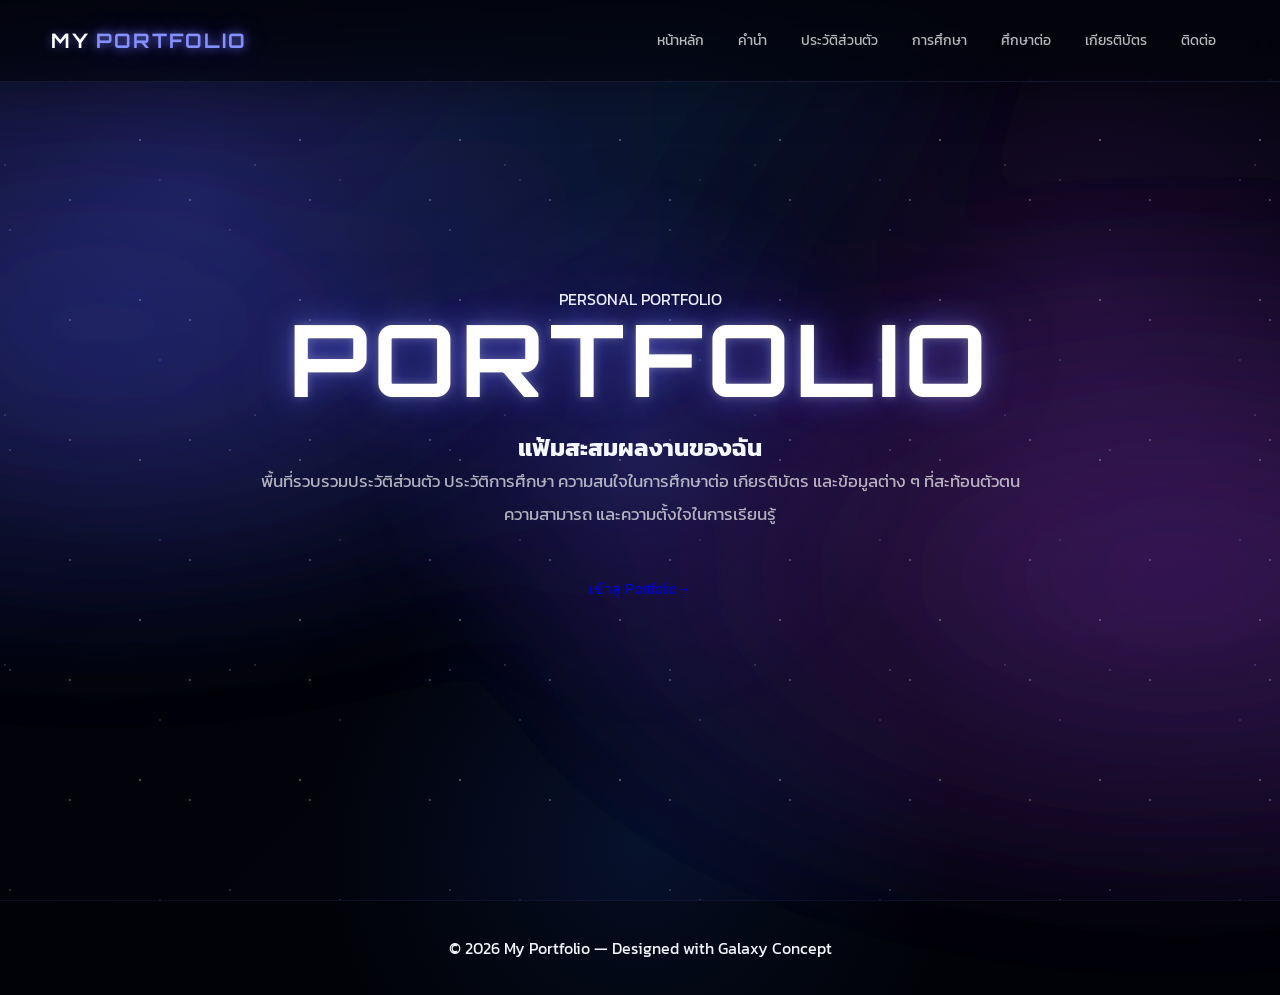
==== commit af33e40c: "Remove empty page transition div from index.html" ====
--- a/index.html
+++ b/index.html
@@ -15,7 +15,6 @@
 
 <body>
 
-<div class="page-transition"></div>
 
 <div class="stars"></div>
 <div class="nebula one"></div>
--- a/style.css
+++ b/style.css
@@ -1,936 +1,2610 @@
+/* =========================================================
+   GALAXY PORTFOLIO
+   style.css
+   ========================================================= */
 
 @import url('https://fonts.googleapis.com/css2?family=Kanit:wght@300;400;500;600;700&family=Orbitron:wght@400;500;600;700;800&display=swap');
 
-*{
-    margin:0;
-    padding:0;
-    box-sizing:border-box;
-}
-
-html{
-    scroll-behavior:smooth;
-}
-
-body{
-    font-family:'Kanit',sans-serif;
-    color:#f5f7ff;
-    background:#02030b;
-    min-height:100vh;
-    overflow-x:hidden;
-}
-
-/* =========================
-   GALAXY BACKGROUND
-========================= */
-
-body::before{
-    content:"";
-    position:fixed;
-    inset:0;
-    z-index:-5;
-
-    background:
-        radial-gradient(circle at 20% 20%,rgba(77,90,255,.25),transparent 28%),
-        radial-gradient(circle at 80% 30%,rgba(180,60,255,.20),transparent 30%),
-        radial-gradient(circle at 50% 80%,rgba(0,180,255,.15),transparent 28%),
-        linear-gradient(135deg,#01020a,#050817 45%,#02030c);
-
-    animation:galaxyMove 18s ease-in-out infinite alternate;
-}
-
-@keyframes galaxyMove{
-    0%{
-        transform:scale(1);
-    }
-    100%{
-        transform:scale(1.12);
-    }
-}
-
-/* Nebula */
-
-.nebula{
-    position:fixed;
-    width:700px;
-    height:700px;
-    border-radius:50%;
-    filter:blur(100px);
-    opacity:.16;
-    pointer-events:none;
-    z-index:-4;
-}
-
-.nebula.one{
-    background:#4d4cff;
-    top:-250px;
-    left:-200px;
-    animation:nebulaOne 15s infinite alternate;
-}
-
-.nebula.two{
-    background:#c43cff;
-    right:-250px;
-    top:20%;
-    animation:nebulaTwo 20s infinite alternate;
-}
-
-.nebula.three{
-    background:#008cff;
-    bottom:-350px;
-    left:25%;
-    animation:nebulaThree 17s infinite alternate;
-}
-
-@keyframes nebulaOne{
-    to{
-        transform:translate(180px,120px) scale(1.2);
-    }
-}
-
-@keyframes nebulaTwo{
-    to{
-        transform:translate(-150px,100px) scale(1.3);
-    }
-}
-
-@keyframes nebulaThree{
-    to{
-        transform:translate(120px,-100px) scale(1.2);
-    }
-}
-
-/* =========================
+
+/* =========================================================
+   RESET
+   ========================================================= */
+
+* {
+    margin: 0;
+    padding: 0;
+    box-sizing: border-box;
+}
+
+html {
+    scroll-behavior: smooth;
+    scroll-padding-top: 110px;
+}
+
+body {
+    min-height: 100vh;
+    font-family: 'Kanit', sans-serif;
+    color: #f5f7ff;
+    background:
+        radial-gradient(circle at 15% 20%, rgba(86, 91, 255, 0.18), transparent 28%),
+        radial-gradient(circle at 85% 30%, rgba(170, 70, 255, 0.14), transparent 30%),
+        radial-gradient(circle at 50% 85%, rgba(30, 110, 255, 0.13), transparent 30%),
+        #02030a;
+    overflow-x: hidden;
+}
+
+
+/* =========================================================
+   BODY GALAXY BACKGROUND
+   ========================================================= */
+
+body::before {
+    content: "";
+    position: fixed;
+    inset: 0;
+    z-index: -5;
+    pointer-events: none;
+
+    background:
+        radial-gradient(
+            circle at 50% 50%,
+            rgba(77, 87, 255, 0.08),
+            transparent 40%
+        ),
+        linear-gradient(
+            135deg,
+            rgba(255,255,255,0.01),
+            transparent 40%,
+            rgba(120,90,255,0.03)
+        );
+}
+
+
+/* =========================================================
    STAR FIELD
-========================= */
-
-.stars,
+   ========================================================= */
+
+body::after {
+    content: "";
+    position: fixed;
+    inset: 0;
+    z-index: -4;
+    pointer-events: none;
+
+    background-image:
+        radial-gradient(circle, rgba(255,255,255,.9) 1px, transparent 1px),
+        radial-gradient(circle, rgba(150,170,255,.7) 1px, transparent 1px),
+        radial-gradient(circle, rgba(255,255,255,.5) 1px, transparent 1px);
+
+    background-size:
+        120px 120px,
+        180px 180px,
+        250px 250px;
+
+    background-position:
+        10px 20px,
+        70px 90px,
+        130px 40px;
+
+    opacity: .28;
+    animation: starMove 35s linear infinite;
+}
+
+@keyframes starMove {
+    from {
+        transform: translateY(0);
+    }
+
+    to {
+        transform: translateY(-250px);
+    }
+}
+
+
+/* =========================================================
+   OPTIONAL STAR LAYERS
+   ========================================================= */
+
+.stars {
+    position: fixed;
+    inset: 0;
+    z-index: -3;
+    pointer-events: none;
+    overflow: hidden;
+}
+
 .stars::before,
-.stars::after{
-    position:fixed;
-    inset:0;
-    content:"";
-    pointer-events:none;
-    z-index:-2;
-}
-
-.stars{
+.stars::after {
+    content: "";
+    position: absolute;
+    inset: -100px;
+
     background-image:
-        radial-gradient(1px 1px at 10% 20%,white,transparent),
-        radial-gradient(1px 1px at 25% 70%,white,transparent),
-        radial-gradient(2px 2px at 40% 30%,white,transparent),
-        radial-gradient(1px 1px at 60% 15%,white,transparent),
-        radial-gradient(1px 1px at 80% 40%,white,transparent),
-        radial-gradient(2px 2px at 90% 80%,white,transparent),
-        radial-gradient(1px 1px at 50% 90%,white,transparent),
-        radial-gradient(1px 1px at 15% 90%,white,transparent);
-
-    background-size:500px 500px;
-    animation:starsMove 35s linear infinite;
-    opacity:.8;
-}
-
-.stars::before{
-    background-image:
-        radial-gradient(1px 1px at 30% 40%,white,transparent),
-        radial-gradient(2px 2px at 70% 70%,white,transparent),
-        radial-gradient(1px 1px at 85% 15%,white,transparent);
-    background-size:700px 700px;
-    animation:starsMove 60s linear infinite reverse;
-}
-
-@keyframes starsMove{
-    from{
-        transform:translateY(0);
-    }
-    to{
-        transform:translateY(-500px);
-    }
-}
-
-/* =========================
-   PAGE TRANSITION
-========================= */
-
-.page-transition{
-    position:fixed;
-    inset:0;
-    background:
-        radial-gradient(circle,#3035ff 0%,#08091d 40%,#010108 100%);
-    z-index:9999;
-    pointer-events:none;
-    animation:pageEnter .9s cubic-bezier(.76,0,.24,1) forwards;
-}
-
-@keyframes pageEnter{
-    0%{
-        transform:scaleY(1);
-        transform-origin:top;
-    }
-    100%{
-        transform:scaleY(0);
-        transform-origin:top;
-    }
-}
-
-body.leaving .page-transition{
-    animation:pageLeave .8s cubic-bezier(.76,0,.24,1) forwards;
-}
-
-@keyframes pageLeave{
-    0%{
-        transform:scaleY(0);
-        transform-origin:bottom;
-    }
-    100%{
-        transform:scaleY(1);
-        transform-origin:bottom;
-    }
-}
-
-/* =========================
+        radial-gradient(circle, #fff 1px, transparent 1px),
+        radial-gradient(circle, rgba(140,160,255,.8) 1px, transparent 1px);
+
+    background-size:
+        160px 160px,
+        220px 220px;
+
+    opacity: .2;
+}
+
+.stars::before {
+    animation: starsDrift 50s linear infinite;
+}
+
+.stars::after {
+    animation: starsDriftReverse 70s linear infinite;
+    opacity: .12;
+}
+
+@keyframes starsDrift {
+    from {
+        transform: translate(0,0);
+    }
+
+    to {
+        transform: translate(-150px,250px);
+    }
+}
+
+@keyframes starsDriftReverse {
+    from {
+        transform: translate(0,0);
+    }
+
+    to {
+        transform: translate(180px,-180px);
+    }
+}
+
+
+/* =========================================================
+   NEBULA
+   ========================================================= */
+
+.nebula {
+    position: fixed;
+    inset: -20%;
+    z-index: -2;
+    pointer-events: none;
+
+    background:
+        radial-gradient(
+            ellipse at 20% 40%,
+            rgba(80,90,255,.12),
+            transparent 35%
+        ),
+        radial-gradient(
+            ellipse at 80% 60%,
+            rgba(180,70,255,.10),
+            transparent 35%
+        ),
+        radial-gradient(
+            ellipse at 50% 10%,
+            rgba(60,130,255,.08),
+            transparent 30%
+        );
+
+    filter: blur(45px);
+    animation: nebulaFloat 25s ease-in-out infinite alternate;
+}
+
+@keyframes nebulaFloat {
+    0% {
+        transform: scale(1) rotate(0deg);
+    }
+
+    50% {
+        transform: scale(1.08) rotate(2deg);
+    }
+
+    100% {
+        transform: scale(1.15) rotate(-2deg);
+    }
+}
+
+
+/* =========================================================
+   SCROLLBAR
+   ========================================================= */
+
+::-webkit-scrollbar {
+    width: 8px;
+}
+
+::-webkit-scrollbar-track {
+    background: #02030a;
+}
+
+::-webkit-scrollbar-thumb {
+    background: linear-gradient(
+        #6875ff,
+        #a46dff
+    );
+
+    border-radius: 20px;
+}
+
+::-webkit-scrollbar-thumb:hover {
+    background: linear-gradient(
+        #8290ff,
+        #bd91ff
+    );
+}
+
+
+/* =========================================================
+   SELECTION
+   ========================================================= */
+
+::selection {
+    background: rgba(100,110,255,.35);
+    color: white;
+}
+
+
+/* =========================================================
    NAVBAR
-========================= */
-
-.navbar{
-    position:fixed;
-    top:18px;
-    left:50%;
-    transform:translateX(-50%);
-    width:min(1180px,94%);
-    z-index:1000;
-
-    background:rgba(7,10,25,.72);
-    backdrop-filter:blur(20px);
-    border:1px solid rgba(255,255,255,.10);
-    border-radius:20px;
+   ========================================================= */
+
+.navbar {
+    position: fixed;
+    top: 0;
+    left: 0;
+    width: 100%;
+    height: 82px;
+
+    z-index: 1000;
+
+    background:
+        linear-gradient(
+            180deg,
+            rgba(2,3,12,.92),
+            rgba(2,3,12,.68)
+        );
+
+    backdrop-filter: blur(20px);
+    -webkit-backdrop-filter: blur(20px);
+
+    border-bottom: 1px solid rgba(130,140,255,.14);
 
     box-shadow:
-        0 15px 50px rgba(0,0,0,.4),
-        inset 0 0 30px rgba(80,80,255,.04);
-}
-
-.nav-container{
-    min-height:72px;
-    padding:0 25px;
-
-    display:flex;
-    align-items:center;
-    justify-content:space-between;
-    gap:20px;
-}
-
-.logo{
-    text-decoration:none;
-    color:white;
-    font-family:'Orbitron',sans-serif;
-    font-size:18px;
-    font-weight:700;
-    letter-spacing:2px;
-    white-space:nowrap;
-}
-
-.logo span{
-    color:#8588ff;
-}
-
-.nav-links{
-    list-style:none;
-    display:flex;
-    align-items:center;
-    justify-content:center;
-    gap:4px;
-    flex-wrap:wrap;
-}
-
-.nav-links a{
-    position:relative;
-    text-decoration:none;
-    color:#b9bfd8;
-    padding:10px 12px;
-    border-radius:12px;
-    font-size:13px;
-    transition:.3s;
-}
-
-.nav-links a:hover,
-.nav-links a.active{
-    color:white;
-    background:rgba(100,100,255,.12);
-}
-
-.nav-links a::after{
-    content:"";
-    position:absolute;
-    left:20%;
-    bottom:5px;
-    width:60%;
-    height:2px;
-    background:#8588ff;
-    transform:scaleX(0);
-    transition:.3s;
-}
-
-.nav-links a:hover::after,
-.nav-links a.active::after{
-    transform:scaleX(1);
-}
-
-/* =========================
-   CONTAINER
-========================= */
-
-.container{
-    width:min(1150px,92%);
-    margin:auto;
-}
-
-.page{
-    min-height:100vh;
-    padding:145px 0 80px;
-}
-
-/* =========================
+        0 10px 50px rgba(0,0,0,.3);
+}
+
+.nav-container {
+    width: min(1200px, 92%);
+    height: 100%;
+    margin: auto;
+
+    display: flex;
+    align-items: center;
+    justify-content: space-between;
+    gap: 30px;
+}
+
+
+/* =========================================================
+   LOGO
+   ========================================================= */
+
+.logo {
+    text-decoration: none;
+    color: white;
+
+    font-family: 'Orbitron', sans-serif;
+    font-size: 20px;
+    font-weight: 700;
+
+    letter-spacing: 2px;
+
+    white-space: nowrap;
+
+    text-shadow:
+        0 0 10px rgba(120,130,255,.5);
+}
+
+.logo span {
+    color: #858fff;
+    margin-left: 6px;
+
+    text-shadow:
+        0 0 10px rgba(120,130,255,.8),
+        0 0 25px rgba(100,90,255,.45);
+}
+
+
+/* =========================================================
+   NAV MENU
+   ========================================================= */
+
+.navbar ul {
+    list-style: none;
+
+    display: flex;
+    align-items: center;
+    justify-content: flex-end;
+
+    gap: 8px;
+}
+
+.navbar ul li a {
+    position: relative;
+
+    display: block;
+
+    padding: 10px 13px;
+
+    text-decoration: none;
+    color: rgba(255,255,255,.72);
+
+    font-size: 14px;
+    font-weight: 400;
+
+    border-radius: 10px;
+
+    transition:
+        color .3s ease,
+        background .3s ease,
+        transform .3s ease;
+}
+
+.navbar ul li a::after {
+    content: "";
+
+    position: absolute;
+    left: 50%;
+    bottom: 3px;
+
+    width: 0;
+    height: 2px;
+
+    transform: translateX(-50%);
+
+    background: linear-gradient(
+        90deg,
+        #6575ff,
+        #b77cff
+    );
+
+    box-shadow:
+        0 0 10px rgba(110,120,255,.8);
+
+    transition: width .3s ease;
+}
+
+.navbar ul li a:hover {
+    color: white;
+
+    background:
+        rgba(110,120,255,.08);
+
+    transform: translateY(-2px);
+}
+
+.navbar ul li a:hover::after {
+    width: 55%;
+}
+
+
+/* =========================================================
+   MAIN
+   ========================================================= */
+
+main {
+    position: relative;
+    width: 100%;
+    min-height: 100vh;
+
+    transition:
+        transform .5s ease,
+        filter .5s ease,
+        opacity .5s ease;
+}
+
+
+/* =========================================================
+   GENERAL PAGE
+   ========================================================= */
+
+.page {
+    width: min(1150px, 92%);
+    margin: auto;
+
+    padding-top: 140px;
+    padding-bottom: 100px;
+}
+
+
+/* =========================================================
    HERO
-========================= */
-
-.hero{
-    min-height:calc(100vh - 100px);
-    display:flex;
-    align-items:center;
-    justify-content:center;
-    text-align:center;
-}
-
-.hero-content{
-    max-width:900px;
-    animation:fadeUp 1.2s ease;
-}
-
-.eyebrow{
-    display:inline-block;
-    padding:8px 18px;
-    border:1px solid rgba(140,140,255,.3);
-    border-radius:50px;
-    background:rgba(90,90,255,.08);
-    color:#aeb1ff;
-    font-size:13px;
-    letter-spacing:2px;
-    margin-bottom:25px;
-}
-
-.hero h1{
-    font-family:'Orbitron',sans-serif;
-    font-size:clamp(45px,8vw,100px);
-    line-height:1;
-    letter-spacing:5px;
-
-    background:linear-gradient(
-        90deg,
-        #ffffff,
-        #9ca0ff,
-        #e9eaff,
-        #ffffff
+   ========================================================= */
+
+.hero {
+    position: relative;
+
+    min-height: 100vh;
+
+    width: min(1200px, 92%);
+    margin: auto;
+
+    display: flex;
+    align-items: center;
+    justify-content: center;
+
+    text-align: center;
+
+    padding-top: 100px;
+    padding-bottom: 100px;
+}
+
+
+/* =========================================================
+   HERO GLOW
+   ========================================================= */
+
+.hero::before {
+    content: "";
+
+    position: absolute;
+
+    width: 550px;
+    height: 550px;
+
+    left: 50%;
+    top: 50%;
+
+    transform: translate(-50%, -50%);
+
+    border-radius: 50%;
+
+    background:
+        radial-gradient(
+            circle,
+            rgba(86,100,255,.17),
+            rgba(100,60,255,.08) 35%,
+            transparent 70%
+        );
+
+    filter: blur(10px);
+
+    animation:
+        heroGlow 6s ease-in-out infinite alternate;
+
+    pointer-events: none;
+}
+
+@keyframes heroGlow {
+    0% {
+        transform:
+            translate(-50%, -50%)
+            scale(.9);
+        opacity: .6;
+    }
+
+    100% {
+        transform:
+            translate(-50%, -50%)
+            scale(1.15);
+        opacity: 1;
+    }
+}
+
+
+.hero-content {
+    position: relative;
+    z-index: 2;
+
+    max-width: 950px;
+}
+
+
+/* =========================================================
+   HERO SMALL TITLE
+   ========================================================= */
+
+.hero-subtitle {
+    display: inline-block;
+
+    margin-bottom: 20px;
+
+    padding: 8px 18px;
+
+    border: 1px solid rgba(130,140,255,.25);
+    border-radius: 999px;
+
+    background:
+        rgba(100,110,255,.07);
+
+    color: #aeb6ff;
+
+    font-family: 'Orbitron', sans-serif;
+    font-size: 11px;
+
+    letter-spacing: 4px;
+
+    box-shadow:
+        0 0 25px rgba(100,110,255,.08);
+}
+
+
+/* =========================================================
+   HERO TITLE
+   ========================================================= */
+
+.hero h1 {
+    font-family: 'Orbitron', sans-serif;
+
+    font-size: clamp(
+        48px,
+        9vw,
+        100px
     );
 
-    background-size:300%;
-    -webkit-background-clip:text;
-    color:transparent;
-
-    animation:textShine 5s linear infinite;
-}
-
-@keyframes textShine{
-    from{
-        background-position:0%;
-    }
-    to{
-        background-position:300%;
-    }
-}
-
-.hero h2{
-    margin-top:25px;
-    font-size:clamp(20px,3vw,34px);
-    font-weight:400;
-    color:#d5d8ef;
-}
-
-.hero p{
-    margin:25px auto 35px;
-    max-width:720px;
-    color:#9298b7;
-    line-height:1.9;
-}
-
-.btn{
-    display:inline-flex;
-    align-items:center;
-    justify-content:center;
-    gap:10px;
-
-    padding:13px 25px;
-    border-radius:14px;
-
-    text-decoration:none;
-    color:white;
-
-    background:linear-gradient(
-        135deg,
-        #5659ff,
-        #854cff
+    line-height: .95;
+
+    letter-spacing: 5px;
+
+    color: white;
+
+    margin-bottom: 24px;
+
+    text-shadow:
+        0 0 10px rgba(255,255,255,.25),
+        0 0 30px rgba(100,110,255,.55),
+        0 0 80px rgba(100,80,255,.3);
+
+    animation:
+        titlePulse 4s ease-in-out infinite;
+}
+
+@keyframes titlePulse {
+    0%,
+    100% {
+        text-shadow:
+            0 0 10px rgba(255,255,255,.2),
+            0 0 30px rgba(100,110,255,.45),
+            0 0 70px rgba(100,80,255,.25);
+    }
+
+    50% {
+        text-shadow:
+            0 0 15px rgba(255,255,255,.35),
+            0 0 40px rgba(110,120,255,.7),
+            0 0 100px rgba(120,80,255,.4);
+    }
+}
+
+
+/* =========================================================
+   HERO DESCRIPTION
+   ========================================================= */
+
+.hero p {
+    max-width: 780px;
+
+    margin: 0 auto 35px;
+
+    color: rgba(255,255,255,.68);
+
+    font-size: 17px;
+    line-height: 1.9;
+}
+
+
+/* =========================================================
+   HERO BUTTONS
+   ========================================================= */
+
+.hero-buttons {
+    display: flex;
+
+    align-items: center;
+    justify-content: center;
+
+    flex-wrap: wrap;
+
+    gap: 14px;
+}
+
+.btn {
+    position: relative;
+
+    display: inline-flex;
+
+    align-items: center;
+    justify-content: center;
+
+    min-width: 155px;
+
+    padding: 13px 24px;
+
+    border-radius: 12px;
+
+    text-decoration: none;
+
+    font-size: 14px;
+    font-weight: 500;
+
+    overflow: hidden;
+
+    transition:
+        transform .3s ease,
+        box-shadow .3s ease,
+        background .3s ease;
+}
+
+.btn-primary {
+    color: white;
+
+    background:
+        linear-gradient(
+            135deg,
+            #5967ff,
+            #9a65ff
+        );
+
+    box-shadow:
+        0 0 25px rgba(90,100,255,.3);
+}
+
+.btn-primary::before {
+    content: "";
+
+    position: absolute;
+
+    top: 0;
+    left: -120%;
+
+    width: 80%;
+    height: 100%;
+
+    background:
+        linear-gradient(
+            90deg,
+            transparent,
+            rgba(255,255,255,.35),
+            transparent
+        );
+
+    transform: skewX(-25deg);
+
+    transition: left .7s ease;
+}
+
+.btn-primary:hover::before {
+    left: 140%;
+}
+
+.btn-primary:hover {
+    transform: translateY(-4px);
+
+    box-shadow:
+        0 10px 35px rgba(90,100,255,.45);
+}
+
+.btn-outline {
+    color: #dce0ff;
+
+    border: 1px solid rgba(130,140,255,.35);
+
+    background:
+        rgba(100,110,255,.05);
+}
+
+.btn-outline:hover {
+    color: white;
+
+    background:
+        rgba(100,110,255,.12);
+
+    border-color:
+        rgba(140,150,255,.6);
+
+    transform: translateY(-4px);
+
+    box-shadow:
+        0 10px 30px rgba(80,90,255,.15);
+}
+
+
+/* =========================================================
+   SECTION
+   ========================================================= */
+
+.section {
+    width: min(1150px, 92%);
+    margin: auto;
+
+    padding:
+        110px 0;
+}
+
+.section-header {
+    text-align: center;
+
+    margin-bottom: 55px;
+}
+
+.section-label {
+    display: block;
+
+    margin-bottom: 10px;
+
+    color: #8993ff;
+
+    font-family: 'Orbitron', sans-serif;
+
+    font-size: 10px;
+
+    letter-spacing: 5px;
+
+    text-transform: uppercase;
+}
+
+.section-title {
+    font-family: 'Orbitron', sans-serif;
+
+    font-size: clamp(
+        30px,
+        5vw,
+        48px
     );
 
+    color: white;
+
+    letter-spacing: 2px;
+
+    text-shadow:
+        0 0 25px rgba(100,110,255,.35);
+}
+
+.section-description {
+    max-width: 680px;
+
+    margin: 15px auto 0;
+
+    color: rgba(255,255,255,.58);
+
+    line-height: 1.8;
+
+    font-size: 15px;
+}
+
+
+/* =========================================================
+   GLASS CARD
+   ========================================================= */
+
+.card {
+    position: relative;
+
+    background:
+        linear-gradient(
+            145deg,
+            rgba(255,255,255,.075),
+            rgba(255,255,255,.025)
+        );
+
+    border:
+        1px solid rgba(150,160,255,.13);
+
+    border-radius: 24px;
+
+    padding: 30px;
+
+    backdrop-filter: blur(18px);
+    -webkit-backdrop-filter: blur(18px);
+
     box-shadow:
-        0 10px 30px rgba(80,80,255,.25);
-
-    transition:.35s;
-}
-
-.btn:hover{
-    transform:translateY(-4px);
+        0 20px 70px rgba(0,0,0,.22),
+        inset 0 1px 0 rgba(255,255,255,.05);
+
+    overflow: hidden;
+
+    transition:
+        transform .4s ease,
+        border-color .4s ease,
+        box-shadow .4s ease;
+}
+
+.card::before {
+    content: "";
+
+    position: absolute;
+
+    width: 180px;
+    height: 180px;
+
+    top: -100px;
+    right: -80px;
+
+    border-radius: 50%;
+
+    background:
+        radial-gradient(
+            circle,
+            rgba(100,110,255,.18),
+            transparent 70%
+        );
+
+    pointer-events: none;
+}
+
+.card:hover {
+    transform: translateY(-7px);
+
+    border-color:
+        rgba(130,140,255,.3);
+
     box-shadow:
-        0 15px 40px rgba(100,90,255,.45);
-}
-
-/* =========================
-   SECTION
-========================= */
-
-.section-title{
-    text-align:center;
-    margin-bottom:50px;
-    animation:fadeUp 1s ease;
-}
-
-.section-title small{
-    display:block;
-    color:#8588ff;
-    letter-spacing:3px;
-    font-family:'Orbitron',sans-serif;
-    font-size:11px;
-    margin-bottom:12px;
-}
-
-.section-title h1{
-    font-family:'Orbitron',sans-serif;
-    font-size:clamp(30px,5vw,52px);
-}
-
-.section-title p{
-    color:#8f96b4;
-    max-width:650px;
-    margin:15px auto 0;
-    line-height:1.8;
-}
-
-/* =========================
-   GLASS CARD
-========================= */
-
-.card{
-    background:linear-gradient(
-        145deg,
-        rgba(255,255,255,.075),
-        rgba(255,255,255,.025)
-    );
-
-    border:1px solid rgba(255,255,255,.10);
-    border-radius:24px;
-    padding:30px;
-
-    backdrop-filter:blur(20px);
+        0 30px 90px rgba(0,0,0,.3),
+        0 0 30px rgba(80,90,255,.06);
+}
+
+
+/* =========================================================
+   INTRO / PREFACE
+   ========================================================= */
+
+.preface-card {
+    max-width: 900px;
+    margin: auto;
+
+    padding: 50px;
+}
+
+.preface-card p {
+    color: rgba(255,255,255,.72);
+
+    line-height: 2;
+
+    font-size: 16px;
+
+    text-align: justify;
+}
+
+.preface-card p + p {
+    margin-top: 20px;
+}
+
+
+/* =========================================================
+   PROFILE
+   ========================================================= */
+
+.profile-grid {
+    display: grid;
+
+    grid-template-columns:
+        350px 1fr;
+
+    gap: 45px;
+
+    align-items: center;
+}
+
+.profile-image-box {
+    position: relative;
+
+    width: 100%;
+    max-width: 350px;
+
+    margin: auto;
+}
+
+.profile-image-box::before {
+    content: "";
+
+    position: absolute;
+
+    inset: -12px;
+
+    border-radius: 30px;
+
+    border:
+        1px solid rgba(110,120,255,.35);
 
     box-shadow:
-        0 20px 70px rgba(0,0,0,.25),
-        inset 0 0 30px rgba(100,100,255,.025);
-
-    transition:.4s;
-}
-
-.card:hover{
-    transform:translateY(-6px);
-    border-color:rgba(140,140,255,.3);
+        0 0 35px rgba(90,100,255,.18);
+
+    animation:
+        imageFramePulse 4s ease-in-out infinite alternate;
+}
+
+@keyframes imageFramePulse {
+    from {
+        transform: scale(.98);
+        opacity: .5;
+    }
+
+    to {
+        transform: scale(1.02);
+        opacity: 1;
+    }
+}
+
+.profile-image-box img {
+    position: relative;
+
+    display: block;
+
+    width: 100%;
+
+    aspect-ratio: 1 / 1;
+
+    object-fit: cover;
+
+    border-radius: 24px;
+
+    border:
+        1px solid rgba(255,255,255,.15);
+
     box-shadow:
-        0 25px 80px rgba(0,0,0,.4),
-        0 0 30px rgba(90,90,255,.08);
-}
-
-/* =========================
-   PROFILE
-========================= */
-
-.profile-grid{
-    display:grid;
-    grid-template-columns:380px 1fr;
-    gap:35px;
-    align-items:start;
-}
-
-.profile-image{
-    position:relative;
-    overflow:hidden;
-    border-radius:22px;
-    border:1px solid rgba(255,255,255,.15);
-}
-
-.profile-image img{
-    width:100%;
-    display:block;
-    aspect-ratio:1/1;
-    object-fit:cover;
-    transition:.6s;
-}
-
-.profile-image:hover img{
-    transform:scale(1.05);
-}
-
-.info-list{
-    display:grid;
-    grid-template-columns:repeat(2,1fr);
-    gap:15px;
-    margin-top:20px;
-}
-
-.info-item{
-    padding:17px;
-    border-radius:16px;
-    background:rgba(255,255,255,.035);
-    border:1px solid rgba(255,255,255,.07);
-}
-
-.info-item span{
-    display:block;
-    color:#777e9f;
-    font-size:12px;
-    margin-bottom:5px;
-}
-
-.info-item strong{
-    font-weight:500;
-    color:#edf0ff;
-}
-
-/* =========================
+        0 25px 70px rgba(0,0,0,.45);
+}
+
+.profile-info h2 {
+    margin-bottom: 8px;
+
+    font-size: 32px;
+
+    color: white;
+}
+
+.profile-info .nickname {
+    display: inline-block;
+
+    color: #a3abff;
+
+    margin-bottom: 25px;
+
+    font-size: 15px;
+}
+
+.profile-description {
+    color: rgba(255,255,255,.67);
+
+    line-height: 1.9;
+
+    margin-bottom: 25px;
+}
+
+
+/* =========================================================
+   PERSONAL INFO
+   ========================================================= */
+
+.info-grid {
+    display: grid;
+
+    grid-template-columns:
+        repeat(2, 1fr);
+
+    gap: 13px;
+
+    margin-top: 25px;
+}
+
+.info-item {
+    padding: 15px 17px;
+
+    border-radius: 14px;
+
+    background:
+        rgba(255,255,255,.035);
+
+    border:
+        1px solid rgba(255,255,255,.07);
+}
+
+.info-item span {
+    display: block;
+
+    color: rgba(255,255,255,.42);
+
+    font-size: 11px;
+
+    margin-bottom: 4px;
+}
+
+.info-item strong {
+    color: rgba(255,255,255,.86);
+
+    font-size: 14px;
+
+    font-weight: 400;
+}
+
+
+/* =========================================================
    EDUCATION
-========================= */
-
-.education-list{
-    position:relative;
-    max-width:900px;
-    margin:auto;
-}
-
-.education-list::before{
-    content:"";
-    position:absolute;
-    left:50%;
-    top:0;
-    bottom:0;
-    width:2px;
-    background:linear-gradient(
-        transparent,
-        #6b6eff,
-        #b26bff,
-        transparent
-    );
-}
-
-.education-item{
-    position:relative;
-    width:50%;
-    padding:0 35px 45px;
-}
-
-.education-item:nth-child(odd){
-    left:0;
-    text-align:right;
-}
-
-.education-item:nth-child(even){
-    left:50%;
-}
-
-.edu-dot{
-    position:absolute;
-    top:25px;
-    width:13px;
-    height:13px;
-    border-radius:50%;
-    background:#8588ff;
-    box-shadow:0 0 20px #8588ff;
-}
-
-.education-item:nth-child(odd) .edu-dot{
-    right:-6px;
-}
-
-.education-item:nth-child(even) .edu-dot{
-    left:-6px;
-}
-
-.edu-image{
-    overflow:hidden;
-    border-radius:18px;
-    margin-bottom:20px;
-}
-
-.edu-image img{
-    width:100%;
-    height:240px;
-    object-fit:cover;
-    display:block;
-    transition:.5s;
-}
-
-.edu-image:hover img{
-    transform:scale(1.05);
-}
-
-.edu-year{
-    color:#8588ff;
-    font-family:'Orbitron',sans-serif;
-    font-size:12px;
-}
-
-.education-item h2{
-    margin:8px 0;
-}
-
-.education-item p{
-    color:#8e95b3;
-    line-height:1.7;
-}
-
-/* =========================
+   ========================================================= */
+
+.education {
+    max-width: 950px;
+    margin: auto;
+}
+
+.timeline {
+    position: relative;
+
+    padding-left: 55px;
+}
+
+.timeline::before {
+    content: "";
+
+    position: absolute;
+
+    left: 18px;
+    top: 0;
+    bottom: 0;
+
+    width: 2px;
+
+    background:
+        linear-gradient(
+            to bottom,
+            transparent,
+            rgba(110,120,255,.65),
+            rgba(170,90,255,.65),
+            transparent
+        );
+
+    box-shadow:
+        0 0 12px rgba(100,110,255,.45);
+}
+
+.timeline-item {
+    position: relative;
+
+    margin-bottom: 40px;
+}
+
+.timeline-item:last-child {
+    margin-bottom: 0;
+}
+
+.timeline-dot {
+    position: absolute;
+
+    left: -45px;
+    top: 25px;
+
+    width: 18px;
+    height: 18px;
+
+    border-radius: 50%;
+
+    background:
+        radial-gradient(
+            circle,
+            white 0%,
+            #8993ff 35%,
+            #525eff 70%,
+            transparent 72%
+        );
+
+    box-shadow:
+        0 0 10px #6875ff,
+        0 0 25px rgba(100,110,255,.8);
+}
+
+.timeline-card h3 {
+    color: white;
+
+    font-size: 22px;
+
+    margin-bottom: 7px;
+}
+
+.timeline-card .year {
+    display: inline-block;
+
+    color: #929cff;
+
+    font-family: 'Orbitron', sans-serif;
+
+    font-size: 11px;
+
+    letter-spacing: 2px;
+
+    margin-bottom: 12px;
+}
+
+.timeline-card p {
+    color: rgba(255,255,255,.62);
+
+    line-height: 1.8;
+
+    font-size: 14px;
+}
+
+
+/* =========================================================
+   EDUCATION IMAGE
+   ========================================================= */
+
+.education-image {
+    width: 100%;
+
+    margin-top: 22px;
+
+    border-radius: 17px;
+
+    overflow: hidden;
+
+    border:
+        1px solid rgba(130,140,255,.15);
+
+    background:
+        rgba(0,0,0,.2);
+}
+
+.education-image img {
+    display: block;
+
+    width: 100%;
+
+    max-height: 350px;
+
+    object-fit: cover;
+
+    transition:
+        transform .5s ease;
+}
+
+.education-image:hover img {
+    transform: scale(1.04);
+}
+
+
+/* =========================================================
    INTERESTS
-========================= */
-
-.interest-grid{
-    display:grid;
-    grid-template-columns:repeat(3,1fr);
-    gap:22px;
-}
-
-.interest-card{
-    text-align:center;
-}
-
-.interest-icon{
-    width:70px;
-    height:70px;
-    margin:0 auto 20px;
-
-    display:flex;
-    align-items:center;
-    justify-content:center;
-
-    border-radius:20px;
-
-    font-size:28px;
-
-    background:linear-gradient(
-        135deg,
-        rgba(90,90,255,.2),
-        rgba(180,80,255,.12)
-    );
-
-    border:1px solid rgba(140,140,255,.2);
-}
-
-.interest-card h2{
-    font-size:20px;
-    margin-bottom:10px;
-}
-
-.interest-card p{
-    color:#8990af;
-    line-height:1.8;
-}
-
-/* =========================
+   ========================================================= */
+
+.interest-grid {
+    display: grid;
+
+    grid-template-columns:
+        repeat(3, 1fr);
+
+    gap: 20px;
+}
+
+.interest-card {
+    text-align: center;
+
+    padding: 35px 25px;
+}
+
+.interest-icon {
+    width: 65px;
+    height: 65px;
+
+    margin: 0 auto 20px;
+
+    display: flex;
+
+    align-items: center;
+    justify-content: center;
+
+    border-radius: 18px;
+
+    background:
+        linear-gradient(
+            135deg,
+            rgba(90,100,255,.16),
+            rgba(170,90,255,.12)
+        );
+
+    border:
+        1px solid rgba(130,140,255,.18);
+
+    font-size: 27px;
+
+    box-shadow:
+        0 0 25px rgba(90,100,255,.08);
+
+    transition:
+        transform .4s ease;
+}
+
+.interest-card:hover .interest-icon {
+    transform:
+        translateY(-5px)
+        rotate(5deg);
+}
+
+.interest-card h3 {
+    color: white;
+
+    font-size: 19px;
+
+    margin-bottom: 10px;
+}
+
+.interest-card p {
+    color: rgba(255,255,255,.56);
+
+    font-size: 13px;
+
+    line-height: 1.8;
+}
+
+
+/* =========================================================
    CERTIFICATES
-========================= */
-
-.certificate-grid{
-    display:grid;
-    grid-template-columns:repeat(3,1fr);
-    gap:24px;
-}
-
-.certificate-card{
-    overflow:hidden;
-    padding:0;
-}
-
-.certificate-img{
-    position:relative;
-    overflow:hidden;
-    cursor:pointer;
-}
-
-.certificate-img img{
-    width:100%;
-    height:250px;
-    object-fit:cover;
-    display:block;
-    transition:.5s;
-}
-
-.certificate-img::after{
-    content:"ดูเกียรติบัตร";
-    position:absolute;
-    inset:0;
-
-    display:flex;
-    align-items:center;
-    justify-content:center;
-
-    background:rgba(5,6,20,.68);
-    color:white;
-
-    opacity:0;
-    transition:.4s;
-}
-
-.certificate-img:hover img{
-    transform:scale(1.06);
-}
-
-.certificate-img:hover::after{
-    opacity:1;
-}
-
-.certificate-info{
-    padding:22px;
-}
-
-.certificate-info span{
-    color:#8588ff;
-    font-size:12px;
-}
-
-.certificate-info h2{
-    font-size:18px;
-    margin:8px 0;
-}
-
-.certificate-info p{
-    color:#8990af;
-    line-height:1.7;
-    font-size:14px;
-}
-
-/* =========================
+   ========================================================= */
+
+.certificate-grid {
+    display: grid;
+
+    grid-template-columns:
+        repeat(3, 1fr);
+
+    gap: 22px;
+}
+
+.certificate-card {
+    padding: 14px;
+
+    border-radius: 20px;
+
+    background:
+        rgba(255,255,255,.035);
+
+    border:
+        1px solid rgba(140,150,255,.12);
+
+    overflow: hidden;
+
+    transition:
+        transform .4s ease,
+        border-color .4s ease,
+        box-shadow .4s ease;
+}
+
+.certificate-card:hover {
+    transform: translateY(-8px);
+
+    border-color:
+        rgba(140,150,255,.3);
+
+    box-shadow:
+        0 25px 60px rgba(0,0,0,.35),
+        0 0 25px rgba(90,100,255,.08);
+}
+
+
+/* =========================================================
+   CERTIFICATE IMAGE
+   ========================================================= */
+
+.certificate-img {
+    position: relative;
+
+    width: 100%;
+
+    aspect-ratio: 4 / 3;
+
+    border-radius: 14px;
+
+    overflow: hidden;
+
+    cursor: pointer;
+
+    background:
+        #090a14;
+}
+
+.certificate-img img {
+    display: block;
+
+    width: 100%;
+    height: 100%;
+
+    object-fit: cover;
+
+    transition:
+        transform .6s ease,
+        filter .5s ease;
+}
+
+.certificate-img::after {
+    content: "VIEW";
+
+    position: absolute;
+
+    inset: 0;
+
+    display: flex;
+
+    align-items: center;
+    justify-content: center;
+
+    color: white;
+
+    font-family: 'Orbitron', sans-serif;
+
+    font-size: 12px;
+
+    letter-spacing: 4px;
+
+    background:
+        rgba(10,10,35,.55);
+
+    opacity: 0;
+
+    backdrop-filter: blur(2px);
+
+    transition:
+        opacity .4s ease;
+}
+
+.certificate-img:hover img {
+    transform: scale(1.07);
+
+    filter:
+        brightness(.7);
+}
+
+.certificate-img:hover::after {
+    opacity: 1;
+}
+
+.certificate-card h3 {
+    color: white;
+
+    font-size: 17px;
+
+    margin: 17px 5px 7px;
+}
+
+.certificate-card p {
+    color: rgba(255,255,255,.54);
+
+    font-size: 13px;
+
+    line-height: 1.7;
+
+    margin: 0 5px 8px;
+}
+
+.certificate-tag {
+    display: inline-block;
+
+    margin:
+        8px 5px 5px;
+
+    padding:
+        5px 10px;
+
+    border-radius: 999px;
+
+    color: #aeb6ff;
+
+    background:
+        rgba(100,110,255,.08);
+
+    border:
+        1px solid rgba(120,130,255,.15);
+
+    font-size: 10px;
+}
+
+
+/* =========================================================
    LIGHTBOX
-========================= */
-
-.lightbox{
-    position:fixed;
-    inset:0;
-    z-index:5000;
-
-    background:rgba(0,0,0,.88);
-    backdrop-filter:blur(12px);
-
-    display:none;
-    align-items:center;
-    justify-content:center;
-
-    padding:30px;
-}
-
-.lightbox.show{
-    display:flex;
-    animation:fadeIn .3s ease;
-}
-
-.lightbox img{
-    max-width:92vw;
-    max-height:88vh;
-    object-fit:contain;
-
-    border-radius:15px;
+   ========================================================= */
+
+.lightbox {
+    position: fixed;
+
+    inset: 0;
+
+    z-index: 10000;
+
+    display: flex;
+
+    align-items: center;
+    justify-content: center;
+
+    padding: 30px;
+
+    background:
+        rgba(0,0,0,.88);
+
+    backdrop-filter: blur(15px);
+
+    opacity: 0;
+    visibility: hidden;
+
+    transition:
+        opacity .3s ease,
+        visibility .3s ease;
+}
+
+.lightbox.show {
+    opacity: 1;
+    visibility: visible;
+}
+
+.lightbox img {
+    max-width: min(1100px, 92vw);
+    max-height: 88vh;
+
+    object-fit: contain;
+
+    border-radius: 12px;
 
     box-shadow:
-        0 0 80px rgba(100,100,255,.25);
-}
-
-.close-lightbox{
-    position:absolute;
-    top:25px;
-    right:35px;
-
-    width:45px;
-    height:45px;
-
-    border:none;
-    border-radius:50%;
-
-    background:rgba(255,255,255,.1);
-    color:white;
-
-    font-size:25px;
-    cursor:pointer;
-}
-
-/* =========================
+        0 0 80px rgba(80,90,255,.25);
+
+    transform: scale(.9);
+
+    transition:
+        transform .4s ease;
+}
+
+.lightbox.show img {
+    transform: scale(1);
+}
+
+.close-lightbox {
+    position: absolute;
+
+    top: 25px;
+    right: 30px;
+
+    width: 45px;
+    height: 45px;
+
+    display: flex;
+
+    align-items: center;
+    justify-content: center;
+
+    border-radius: 50%;
+
+    color: white;
+
+    font-size: 25px;
+
+    cursor: pointer;
+
+    background:
+        rgba(255,255,255,.08);
+
+    border:
+        1px solid rgba(255,255,255,.14);
+
+    transition:
+        transform .3s ease,
+        background .3s ease;
+}
+
+.close-lightbox:hover {
+    transform: rotate(90deg);
+
+    background:
+        rgba(120,130,255,.2);
+}
+
+
+/* =========================================================
    CONTACT
-========================= */
-
-.contact-grid{
-    display:grid;
-    grid-template-columns:repeat(3,1fr);
-    gap:22px;
-}
-
-.contact-card{
-    text-align:center;
-}
-
-.contact-icon{
-    font-size:28px;
-    margin-bottom:15px;
-}
-
-.contact-card h2{
-    font-size:18px;
-    margin-bottom:8px;
-}
-
-.contact-card p{
-    color:#8990af;
-    word-break:break-word;
-}
-
-/* =========================
+   ========================================================= */
+
+.contact-grid {
+    display: grid;
+
+    grid-template-columns:
+        repeat(3, 1fr);
+
+    gap: 20px;
+
+    max-width: 950px;
+
+    margin: auto;
+}
+
+.contact-card {
+    text-align: center;
+
+    padding: 35px 25px;
+}
+
+.contact-icon {
+    width: 60px;
+    height: 60px;
+
+    margin:
+        0 auto 17px;
+
+    display: flex;
+
+    align-items: center;
+    justify-content: center;
+
+    border-radius: 17px;
+
+    background:
+        rgba(100,110,255,.08);
+
+    border:
+        1px solid rgba(120,130,255,.16);
+
+    font-size: 24px;
+}
+
+.contact-card h3 {
+    color: white;
+
+    font-size: 17px;
+
+    margin-bottom: 8px;
+}
+
+.contact-card p,
+.contact-card a {
+    color: rgba(255,255,255,.55);
+
+    font-size: 13px;
+
+    line-height: 1.7;
+
+    text-decoration: none;
+
+    transition:
+        color .3s ease;
+}
+
+.contact-card a:hover {
+    color: #aeb6ff;
+}
+
+
+/* =========================================================
    FOOTER
-========================= */
-
-footer{
-    border-top:1px solid rgba(255,255,255,.07);
-    padding:30px 20px;
-    text-align:center;
-    color:#686f8e;
-    font-size:13px;
-}
-
-footer span{
-    color:#8588ff;
-}
-
-/* =========================
-   ANIMATION
-========================= */
-
-.reveal{
-    opacity:0;
-    transform:translateY(40px);
-    transition:1s cubic-bezier(.2,.7,.2,1);
-}
-
-.reveal.active{
-    opacity:1;
-    transform:translateY(0);
-}
-
-@keyframes fadeUp{
-    from{
-        opacity:0;
-        transform:translateY(35px);
-    }
-    to{
-        opacity:1;
-        transform:translateY(0);
-    }
-}
-
-@keyframes fadeIn{
-    from{
-        opacity:0;
-    }
-    to{
-        opacity:1;
-    }
-}
-
-/* =========================
-   RESPONSIVE
-========================= */
-
-@media(max-width:900px){
-
-    .nav-container{
-        min-height:65px;
-    }
-
-    .nav-links{
-        display:none;
-    }
-
-    .profile-grid{
-        grid-template-columns:1fr;
-    }
-
-    .profile-image{
-        max-width:400px;
-        margin:auto;
-    }
-
-    .interest-grid{
-        grid-template-columns:1fr 1fr;
-    }
-
-    .certificate-grid{
-        grid-template-columns:1fr 1fr;
-    }
-
-    .contact-grid{
-        grid-template-columns:1fr 1fr;
-    }
-}
-
-@media(max-width:650px){
-
-    .page{
-        padding-top:120px;
-    }
-
-    .card{
-        padding:22px;
-    }
-
-    .info-list{
-        grid-template-columns:1fr;
-    }
-
-    .interest-grid,
-    .certificate-grid,
-    .contact-grid{
-        grid-template-columns:1fr;
-    }
-
-    .education-list::before{
-        left:10px;
-    }
-
-    .education-item,
-    .education-item:nth-child(even),
-    .education-item:nth-child(odd){
-        width:100%;
-        left:0;
-        text-align:left;
-        padding-left:35px;
-        padding-right:0;
-    }
-
-    .education-item:nth-child(odd) .edu-dot,
-    .education-item:nth-child(even) .edu-dot{
-        left:4px;
-        right:auto;
-    }
-
-    .hero h1{
-        letter-spacing:2px;
-    }
-}
+   ========================================================= */
+
+footer {
+    position: relative;
+
+    padding:
+        35px 20px;
+
+    text-align: center;
+
+    border-top:
+        1px solid rgba(120,130,255,.1);
+
+    background:
+        rgba(0,0,0,.2);
+
+    transition:
+        transform .5s ease,
+        filter .5s ease,
+        opacity .5s ease;
+}
+
+footer p {
+    color:
+        rgba(255,255,255,.42);
+
+    font-size: 12px;
+}
+
+footer strong {
+    color:
+        rgba(150,160,255,.8);
+}
+
+
+/* =========================================================
+   REVEAL ANIMATION
+   ========================================================= */
+
+.reveal {
+    opacity: 0;
+
+    transform:
+        translateY(35px);
+
+    transition:
+        opacity .8s ease,
+        transform .8s cubic-bezier(.2,.8,.2,1);
+}
+
+.reveal.active {
+    opacity: 1;
+
+    transform:
+        translateY(0);
+}
+
+
+/* =========================================================
+   DELAY CLASSES
+   ========================================================= */
+
+.delay-1 {
+    transition-delay: .1s;
+}
+
+.delay-2 {
+    transition-delay: .2s;
+}
+
+.delay-3 {
+    transition-delay: .3s;
+}
+
+.delay-4 {
+    transition-delay: .4s;
+
+}
+
+
+/* =========================================================
+   DIMENSION WARP TRANSITION
+   ========================================================= */
+
+.dimension-transition {
+    position: fixed;
+
+    inset: 0;
+
+    z-index: 99999;
+
+    display: flex;
+
+    align-items: center;
+    justify-content: center;
+
+    background:
+        radial-gradient(
+            circle at center,
+            rgba(95,110,255,.18) 0%,
+            rgba(20,20,80,.25) 18%,
+            #03030d 48%,
+            #000 100%
+        );
+
+    opacity: 0;
+    visibility: hidden;
+
+    pointer-events: none;
+
+    overflow: hidden;
+}
+
+.dimension-transition.active {
+    opacity: 1;
+
+    visibility: visible;
+}
+
+
+/* =========================================================
+   WORMHOLE
+   ========================================================= */
+
+.wormhole {
+    position: absolute;
+
+    width: 90px;
+    height: 90px;
+
+    border-radius: 50%;
+
+    background:
+        radial-gradient(
+            circle,
+            #ffffff 0%,
+            #aeb7ff 8%,
+            #5965ff 22%,
+            #25256e 45%,
+            #02020b 72%
+        );
+
+    box-shadow:
+        0 0 30px #7880ff,
+        0 0 80px rgba(90,100,255,.9),
+        0 0 160px rgba(90,70,255,.65),
+        0 0 300px rgba(90,70,255,.35);
+
+    transform:
+        scale(.1);
+
+    animation:
+        wormholeOpen
+        1.45s
+        cubic-bezier(.16,1,.3,1)
+        forwards;
+}
+
+@keyframes wormholeOpen {
+
+    0% {
+        transform: scale(.1);
+        opacity: 0;
+    }
+
+    25% {
+        opacity: 1;
+    }
+
+    60% {
+        transform: scale(4);
+    }
+
+    100% {
+        transform: scale(28);
+        opacity: 1;
+    }
+}
+
+
+/* =========================================================
+   ENERGY RINGS
+   ========================================================= */
+
+.dimension-transition::before,
+.dimension-transition::after {
+
+    content: "";
+
+    position: absolute;
+
+    width: 180px;
+    height: 180px;
+
+    border-radius: 50%;
+
+    border:
+        2px solid rgba(130,140,255,.8);
+
+    box-shadow:
+        0 0 30px rgba(100,110,255,.8),
+        inset 0 0 30px rgba(100,110,255,.4);
+
+    transform:
+        scale(.1);
+}
+
+.dimension-transition::before {
+
+    animation:
+        energyRing
+        1.5s
+        cubic-bezier(.16,1,.3,1)
+        forwards;
+}
+
+.dimension-transition::after {
+
+    width: 280px;
+    height: 280px;
+
+    border-color:
+        rgba(190,100,255,.5);
+
+    animation:
+        energyRing
+        1.8s
+        .08s
+        cubic-bezier(.16,1,.3,1)
+        forwards;
+}
+
+@keyframes energyRing {
+
+    0% {
+        transform:
+            scale(.1)
+            rotate(0deg);
+
+        opacity: 0;
+    }
+
+    15% {
+        opacity: 1;
+    }
+
+    100% {
+        transform:
+            scale(15)
+            rotate(360deg);
+
+        opacity: 0;
+    }
+}
+
+
+/* =========================================================
+   GALAXY SPIRAL
+   ========================================================= */
+
+.galaxy-spiral {
+
+    position: absolute;
+
+    width: 900px;
+    height: 900px;
+
+    border-radius: 50%;
+
+    background:
+        conic-gradient(
+            from 0deg,
+            transparent,
+            rgba(90,100,255,.2),
+            transparent 15%,
+            rgba(180,90,255,.25),
+            transparent 30%,
+            rgba(70,130,255,.2),
+            transparent 45%,
+            rgba(180,100,255,.22),
+            transparent 60%,
+            rgba(80,100,255,.25),
+            transparent 75%,
+            rgba(180,90,255,.2),
+            transparent
+        );
+
+    filter:
+        blur(5px);
+
+    opacity: 0;
+
+    animation:
+        galaxySpin
+        1.6s
+        linear
+        forwards;
+}
+
+@keyframes galaxySpin {
+
+    0% {
+        transform:
+            scale(.1)
+            rotate(0deg);
+
+        opacity: 0;
+    }
+
+    20% {
+        opacity: .9;
+    }
+
+    100% {
+        transform:
+            scale(5)
+            rotate(720deg);
+
+        opacity: 0;
+    }
+}
+
+
+/* =========================================================
+   WARP STARS
+   ========================================================= */
+
+.warp-stars {
+
+    position: absolute;
+
+    inset: 0;
+
+    perspective: 600px;
+
+    overflow: hidden;
+}
+
+.warp-star {
+
+    position: absolute;
+
+    width: 2px;
+    height: 2px;
+
+    border-radius: 50%;
+
+    background: white;
+
+    box-shadow:
+        0 0 5px #fff,
+        0 0 12px rgba(150,170,255,.9);
+
+    transform:
+        translate3d(
+            var(--x),
+            var(--y),
+            -800px
+        );
+
+    animation:
+        starWarp
+        1.15s
+        cubic-bezier(.2,.8,.2,1)
+        forwards;
+}
+
+@keyframes starWarp {
+
+    0% {
+
+        transform:
+            translate3d(
+                var(--x),
+                var(--y),
+                -900px
+            )
+            scale(.2);
+
+        opacity: 0;
+    }
+
+    20% {
+        opacity: 1;
+    }
+
+    100% {
+
+        transform:
+            translate3d(
+                calc(var(--x) * 8),
+                calc(var(--y) * 8),
+                700px
+            )
+            scale(3);
+
+        opacity: 0;
+    }
+}
+
+
+/* =========================================================
+   DIMENSION FLASH
+   ========================================================= */
+
+.dimension-flash {
+
+    position: absolute;
+
+    width: 100px;
+    height: 100px;
+
+    border-radius: 50%;
+
+    background: white;
+
+    filter:
+        blur(25px);
+
+    opacity: 0;
+
+    animation:
+        dimensionFlash
+        1.25s
+        ease-out
+        forwards;
+}
+
+@keyframes dimensionFlash {
+
+    0% {
+
+        transform:
+            scale(.1);
+
+        opacity: 0;
+    }
+
+    55% {
+        opacity: 0;
+    }
+
+    75% {
+
+        transform:
+            scale(8);
+
+        opacity: .8;
+    }
+
+    100% {
+
+        transform:
+            scale(20);
+
+        opacity: 0;
+    }
+}
+
+
+/* =========================================================
+   DIMENSION TEXT
+   ========================================================= */
+
+.dimension-text {
+
+    position: absolute;
+
+    z-index: 5;
+
+    text-align: center;
+
+    opacity: 0;
+
+    transform:
+        scale(.7);
+
+    animation:
+        dimensionText
+        1s
+        .15s
+        ease-out
+        forwards;
+}
+
+.dimension-text span {
+
+    display: block;
+
+    font-family:
+        'Orbitron',
+        sans-serif;
+
+    font-size: 11px;
+
+    letter-spacing: 7px;
+
+    color:
+        #9da5ff;
+
+    margin-bottom: 12px;
+}
+
+.dimension-text strong {
+
+    font-family:
+        'Orbitron',
+        sans-serif;
+
+    font-size:
+        clamp(
+            22px,
+            4vw,
+            42px
+        );
+
+    letter-spacing: 5px;
+
+    color: white;
+
+    text-shadow:
+        0 0 15px #7880ff,
+        0 0 40px rgba(100,100,255,.8);
+}
+
+@keyframes dimensionText {
+
+    0% {
+
+        opacity: 0;
+
+        transform:
+            scale(.5);
+    }
+
+    30% {
+
+        opacity: 1;
+
+        transform:
+            scale(1);
+    }
+
+    70% {
+
+        opacity: 1;
+
+        transform:
+            scale(1.1);
+    }
+
+    100% {
+
+        opacity: 0;
+
+        transform:
+            scale(1.6);
+    }
+}
+
+
+/* =========================================================
+   WORLD WARP
+   ========================================================= */
+
+body.warping {
+    overflow: hidden;
+}
+
+body.warping main,
+body.warping footer,
+body.warping .navbar {
+
+    animation:
+        worldZoom
+        1s
+        cubic-bezier(.7,0,.3,1)
+        forwards;
+}
+
+@keyframes worldZoom {
+
+    0% {
+
+        transform:
+            scale(1);
+
+        filter:
+            blur(0);
+
+        opacity: 1;
+    }
+
+    50% {
+
+        transform:
+            scale(1.04);
+
+        filter:
+            blur(2px);
+    }
+
+    100% {
+
+        transform:
+            scale(1.35);
+
+        filter:
+            blur(15px);
+
+        opacity: 0;
+    }
+}
+
+
+/* =========================================================
+   FLOATING EFFECT
+   ========================================================= */
+
+.float {
+    animation:
+        floating
+        5s
+        ease-in-out
+        infinite;
+}
+
+@keyframes floating {
+
+    0%,
+    100% {
+        transform: translateY(0);
+    }
+
+    50% {
+        transform: translateY(-10px);
+    }
+}
+
+
+/* =========================================================
+   GLOW TEXT
+   ========================================================= */
+
+.glow-text {
+    color: white;
+
+    text-shadow:
+        0 0 10px rgba(120,130,255,.7),
+        0 0 25px rgba(100,100,255,.4);
+}
+
+
+/* =========================================================
+   PAGE TITLE
+   ========================================================= */
+
+.page-title {
+    text-align: center;
+
+    margin-bottom: 55px;
+}
+
+.page-title h1 {
+
+    font-family:
+        'Orbitron',
+        sans-serif;
+
+    font-size:
+        clamp(
+            32px,
+            6vw,
+            55px
+        );
+
+    letter-spacing: 3px;
+
+    color: white;
+
+    text-shadow:
+        0 0 20px rgba(100,110,255,.45);
+}
+
+.page-title p {
+
+    margin-top: 13px;
+
+    color:
+        rgba(255,255,255,.5);
+
+    font-size: 14px;
+}
+
+
+/* =========================================================
+   DECORATIVE LINE
+   ========================================================= */
+
+.cosmic-line {
+
+    width: 120px;
+    height: 2px;
+
+    margin: 18px auto 0;
+
+    background:
+        linear-gradient(
+            90deg,
+            transparent,
+            #7784ff,
+            #b779ff,
+            transparent
+        );
+
+    box-shadow:
+        0 0 12px rgba(110,120,255,.7);
+}
+
+
+/* =========================================================
+   MOBILE NAV
+   ========================================================= */
+
+@media (max-width: 900px) {
+
+    .navbar {
+        height: auto;
+        min-height: 72px;
+    }
+
+    .nav-container {
+
+        padding:
+            13px 0;
+
+        flex-direction: column;
+
+        gap: 10px;
+    }
+
+    .navbar ul {
+
+        width: 100%;
+
+        justify-content: center;
+
+        flex-wrap: wrap;
+
+        gap: 3px;
+    }
+
+    .navbar ul li a {
+
+        padding:
+            7px 9px;
+
+        font-size: 12px;
+    }
+
+    .hero {
+        padding-top: 150px;
+    }
+
+    .profile-grid {
+
+        grid-template-columns:
+            1fr;
+
+        gap: 40px;
+
+        text-align: center;
+    }
+
+    .profile-image-box {
+
+        max-width: 300px;
+    }
+
+    .info-grid {
+        text-align: left;
+    }
+
+    .interest-grid {
+
+        grid-template-columns:
+            repeat(2, 1fr);
+    }
+
+    .certificate-grid {
+
+        grid-template-columns:
+            repeat(2, 1fr);
+    }
+
+    .contact-grid {
+
+        grid-template-columns:
+            repeat(2, 1fr);
+    }
+}
+
+
+/* =========================================================
+   TABLET
+   ========================================================= */
+
+@media (max-width: 650px) {
+
+    html {
+        scroll-padding-top: 145px;
+    }
+
+    .page {
+
+        width: 90%;
+
+        padding-top: 155px;
+        padding-bottom: 70px;
+    }
+
+    .section {
+
+        width: 90%;
+
+        padding:
+            75px 0;
+    }
+
+    .logo {
+
+        font-size: 16px;
+    }
+
+    .navbar ul {
+
+        overflow-x: auto;
+
+        flex-wrap: nowrap;
+
+        justify-content: flex-start;
+
+        padding-bottom: 3px;
+
+        scrollbar-width: none;
+    }
+
+    .navbar ul::-webkit-scrollbar {
+        display: none;
+    }
+
+    .navbar ul li a {
+
+        white-space: nowrap;
+
+        font-size: 11px;
+
+        padding:
+            6px 8px;
+    }
+
+    .hero {
+
+        width: 90%;
+
+        min-height:
+            100vh;
+
+        padding-top: 160px;
+    }
+
+    .hero h1 {
+
+        font-size:
+            clamp(
+                39px,
+                13vw,
+                65px
+            );
+
+        letter-spacing: 2px;
+    }
+
+    .hero p {
+
+        font-size: 14px;
+
+        line-height: 1.8;
+    }
+
+    .hero-subtitle {
+
+        font-size: 8px;
+
+        letter-spacing: 3px;
+    }
+
+    .hero-buttons {
+
+        flex-direction: column;
+
+        width: 100%;
+    }
+
+    .btn {
+
+        width: 100%;
+
+        max-width: 280px;
+    }
+
+    .preface-card {
+
+        padding: 28px 22px;
+    }
+
+    .preface-card p {
+
+        font-size: 14px;
+
+        text-align: left;
+    }
+
+    .profile-image-box {
+
+        max-width: 260px;
+    }
+
+    .profile-info h2 {
+
+        font-size: 27px;
+    }
+
+    .info-grid {
+
+        grid-template-columns:
+            1fr;
+    }
+
+    .timeline {
+
+        padding-left: 42px;
+    }
+
+    .timeline::before {
+
+        left: 12px;
+    }
+
+    .timeline-dot {
+
+        left: -39px;
+
+        width: 15px;
+        height: 15px;
+    }
+
+    .timeline-card h3 {
+
+        font-size: 18px;
+    }
+
+    .interest-grid {
+
+        grid-template-columns:
+            1fr;
+    }
+
+    .certificate-grid {
+
+        grid-template-columns:
+            1fr;
+    }
+
+    .certificate-img {
+
+        aspect-ratio:
+            4 / 3;
+    }
+
+    .contact-grid {
+
+        grid-template-columns:
+            1fr;
+    }
+
+    .card {
+
+        padding: 23px;
+    }
+
+    .page-title h1 {
+
+        font-size:
+            30px;
+
+        letter-spacing: 1px;
+    }
+
+    .dimension-text strong {
+
+        font-size: 22px;
+
+        letter-spacing: 3px;
+    }
+
+    .dimension-text span {
+
+        letter-spacing: 4px;
+
+        font-size: 8px;
+    }
+}
+
+
+/* =========================================================
+   REDUCED MOTION
+   ========================================================= */
+
+@media (prefers-reduced-motion: reduce) {
+
+    *,
+    *::before,
+    *::after {
+
+        animation-duration:
+            .01ms !important;
+
+        animation-iteration-count:
+            1 !important;
+
+        scroll-behavior:
+            auto !important;
+
+        transition-duration:
+            .01ms !important;
+    }
+}
